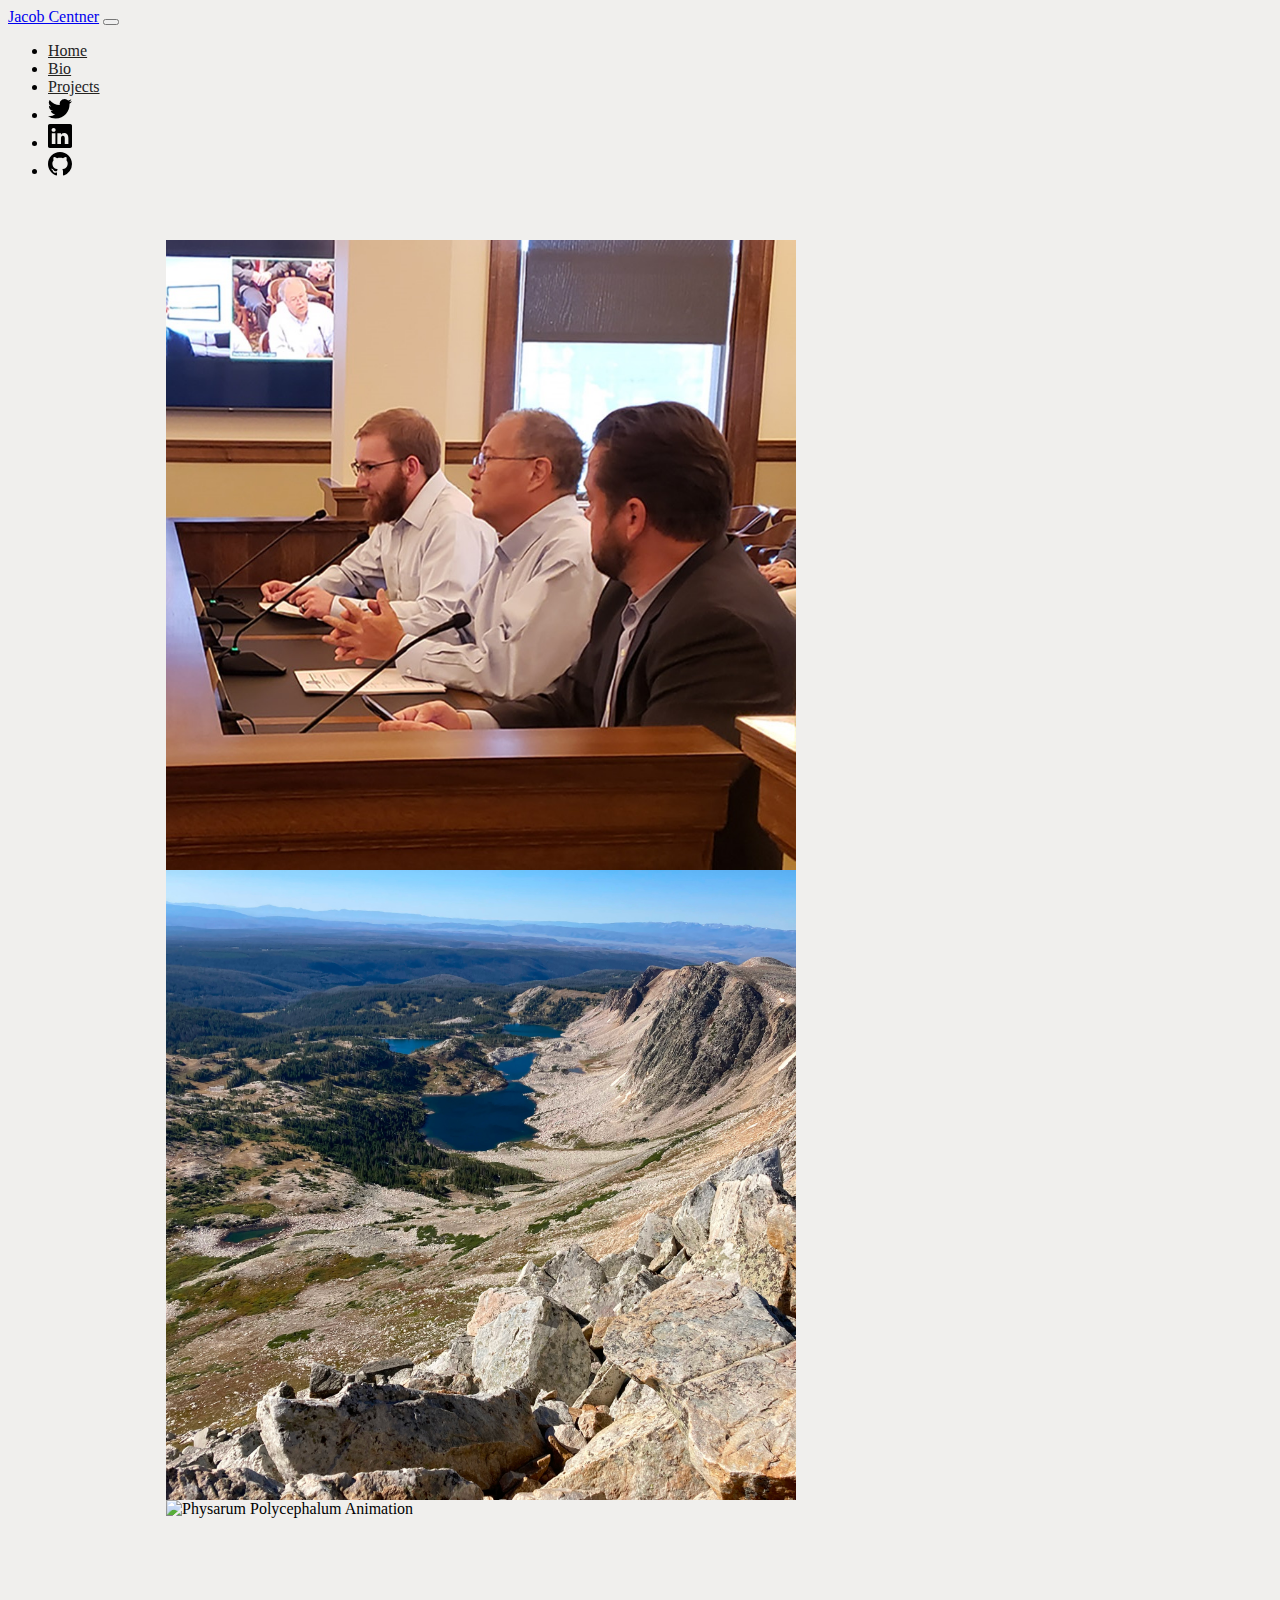
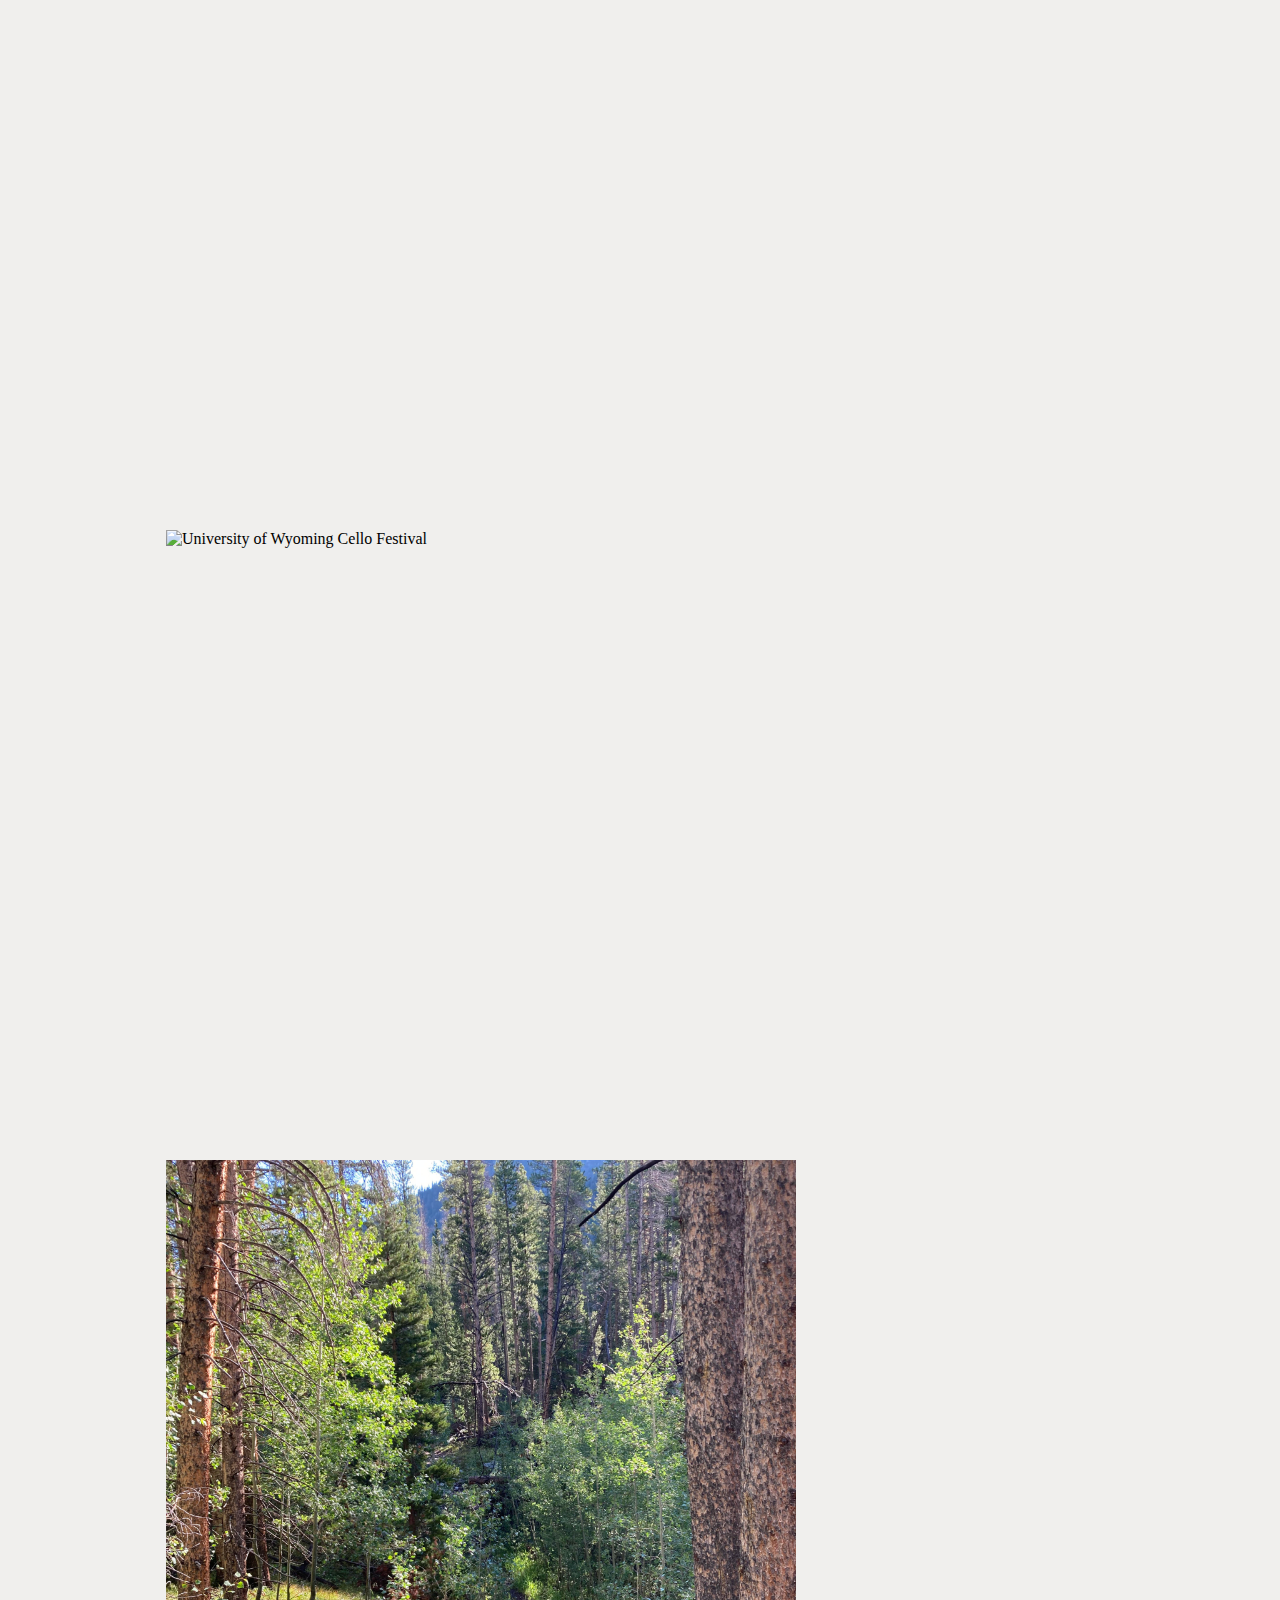
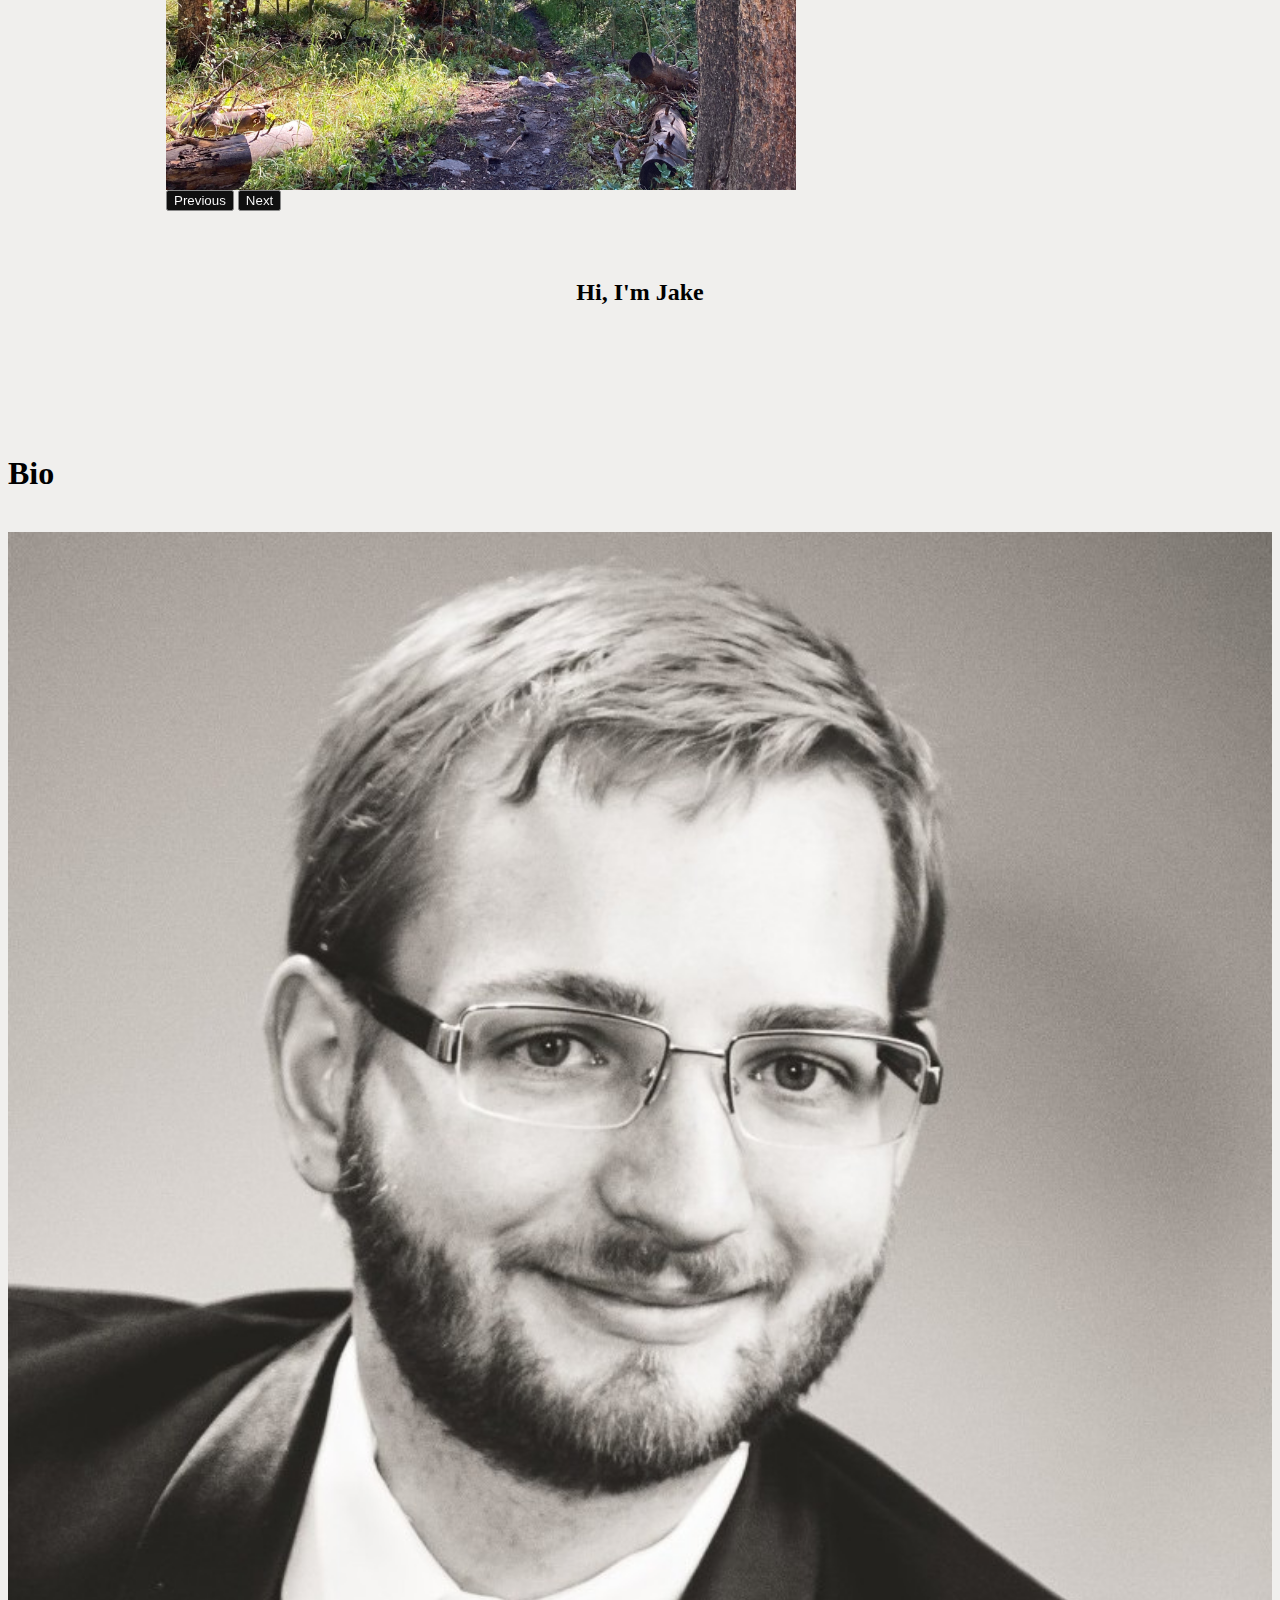
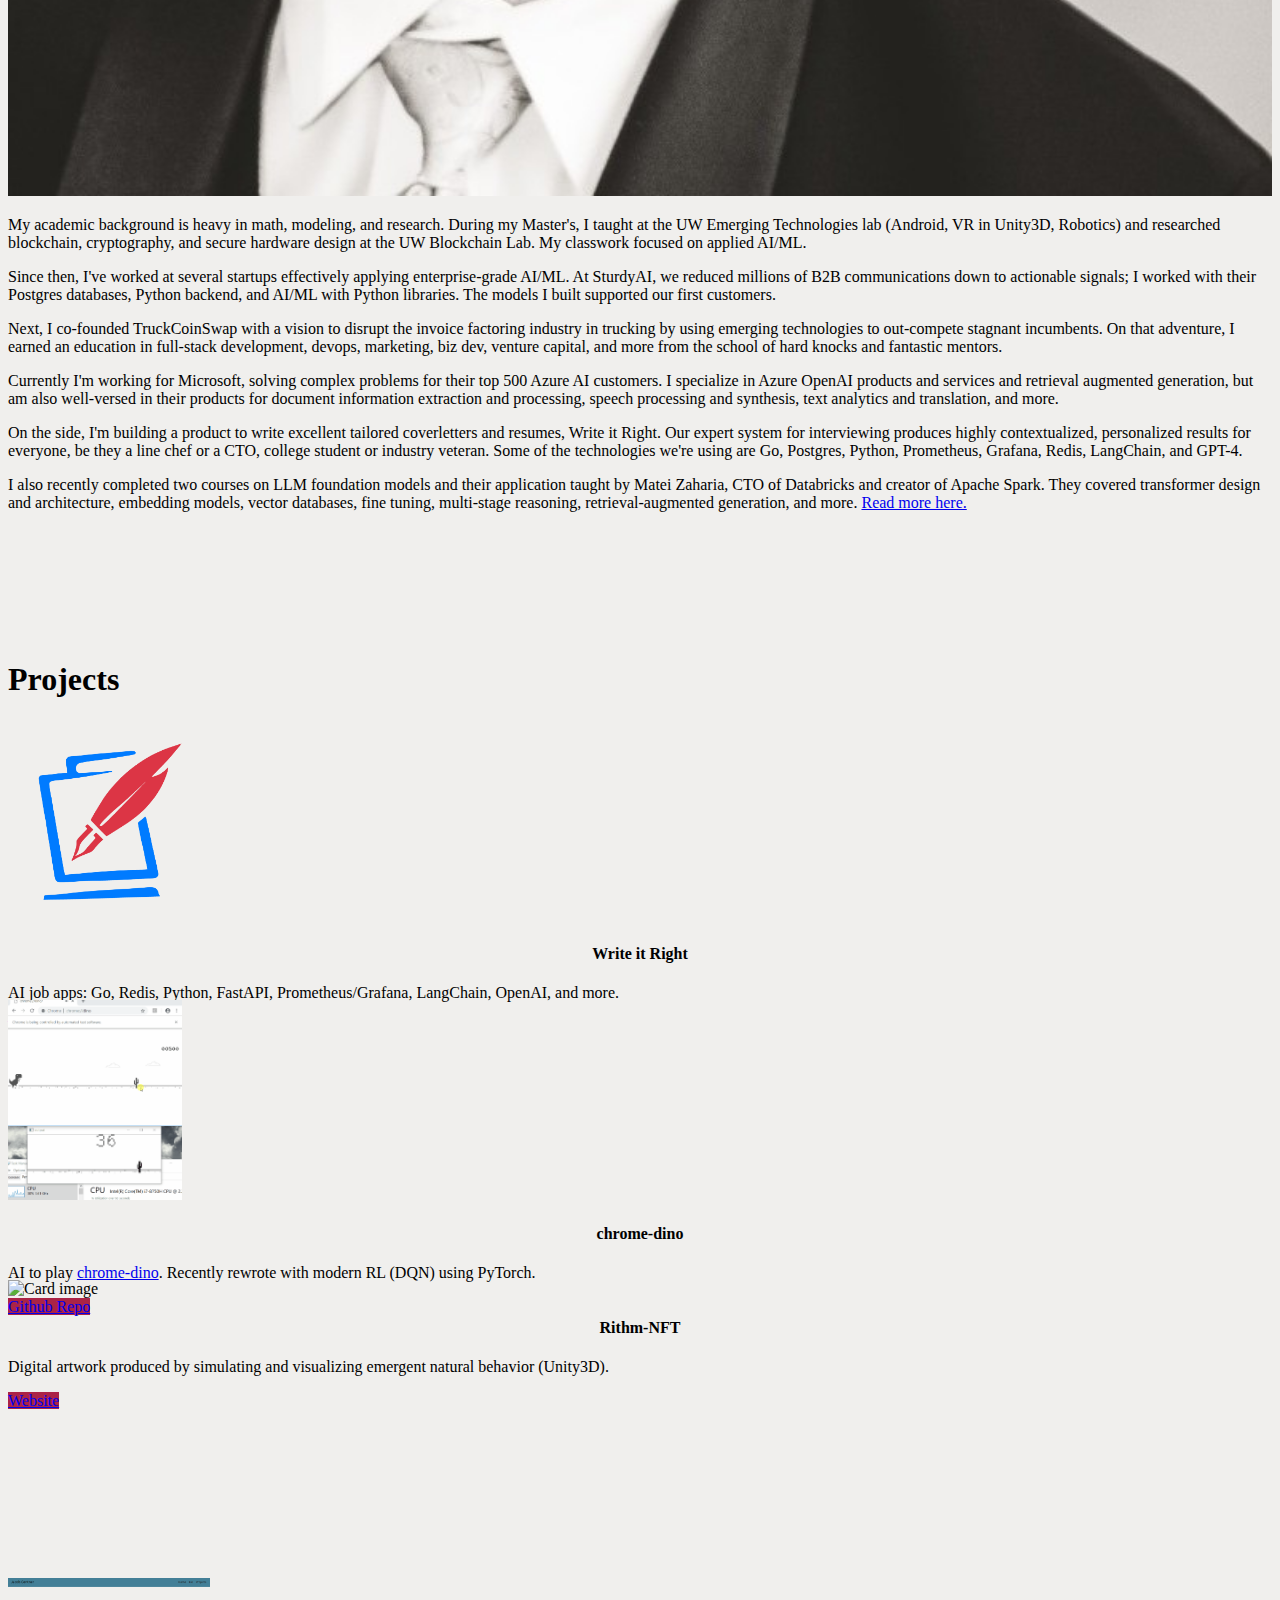
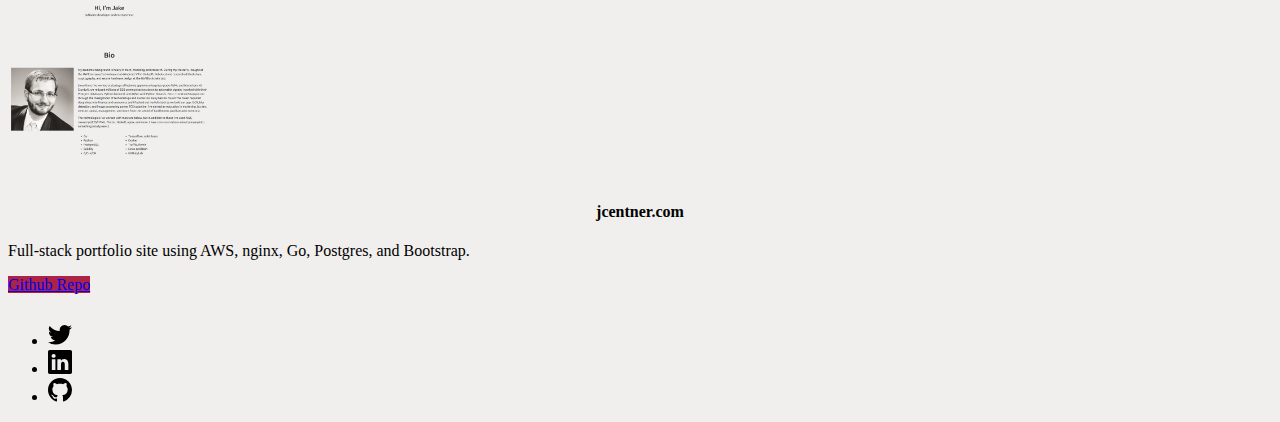
==== html/index.html @ 1741680d "sync" ====
<!DOCTYPE html>
<html lang="en">
	<head>
		<meta charset="utf-8">
		<meta name="viewport" content="width=device-width, initial-scale=1">	
		<meta name="description" content="Portfolio website for Jacob Centner">
		<meta name="author" content="Jacob Centner">
		
		<title>Jacob Centner</title>
		<link rel="icon" type=image/x-icon" href="images/favicon.jpg">

		<link rel="stylesheet" href="css/styles.css">

		<!-- Import Bootstrap CSS --!>
		<link rel="stylesheet" href="https://cdn.jsdelivr.net/npm/bootstrap@5.2.3/dist/css/bootstrap.min.css" integrity="sha384-rbsA2VBKQhggwzxH7pPCaAqO46MgnOM80zW1RWuH61DGLwZJEdK2Kadq2F9CUG65" crossorigin="anonymous">	

		

		<!-- statstracker -->
		<script src="js/statstracker.js"></script>
	</head>

	
	<!-- SVG icons embedded -->
	<body class="whole_body">
		<svg xmlns="http://www.w3.org/2000/svg" style="display: none;">
			<symbol id="github" viewBox="0 0 16 16">
			<path d="M8 0C3.58 0 0 3.58 0 8c0 3.54 2.29 6.53 5.47 7.59.4.07.55-.17.55-.38 0-.19-.01-.82-.01-1.49-2.01.37-2.53-.49-2.69-.94-.09-.23-.48-.94-.82-1.13-.28-.15-.68-.52-.01-.53.63-.01 1.08.58 1.23.82.72 1.21 1.87.87 2.33.66.07-.52.28-.87.51-1.07-1.78-.2-3.64-.89-3.64-3.95 0-.87.31-1.59.82-2.15-.08-.2-.36-1.02.08-2.12 0 0 .67-.21 2.2.82.64-.18 1.32-.27 2-.27.68 0 1.36.09 2 .27 1.53-1.04 2.2-.82 2.2-.82.44 1.1.16 1.92.08 2.12.51.56.82 1.27.82 2.15 0 3.07-1.87 3.75-3.65 3.95.29.25.54.73.54 1.48 0 1.07-.01 1.93-.01 2.2 0 .21.15.46.55.38A8.012 8.012 0 0 0 16 8c0-4.42-3.58-8-8-8z"/>
			</symbol>
			
			<symbol id="linkedin" viewBox="0 0 16 16">
			<path d="M0 1.146C0 .513.526 0 1.175 0h13.65C15.474 0 16 .513 16 1.146v13.708c0 .633-.526 1.146-1.175 1.146H1.175C.526 16 0 15.487 0 14.854V1.146zm4.943 12.248V6.169H2.542v7.225h2.401zm-1.2-8.212c.837 0 1.358-.554 1.358-1.248-.015-.709-.52-1.248-1.342-1.248-.822 0-1.359.54-1.359 1.248 0 .694.521 1.248 1.327 1.248h.016zm4.908 8.212V9.359c0-.216.016-.432.08-.586.173-.431.568-.878 1.232-.878.869 0 1.216.662 1.216 1.634v3.865h2.401V9.25c0-2.22-1.184-3.252-2.764-3.252-1.274 0-1.845.7-2.165 1.193v.025h-.016a5.54 5.54 0 0 1 .016-.025V6.169h-2.4c.03.678 0 7.225 0 7.225h2.4z"/>
			</symbol>

			<symbol id="twitter" viewBox="0 0 16 16">
			<path d="M5.026 15c6.038 0 9.341-5.003 9.341-9.334 0-.14 0-.282-.006-.422A6.685 6.685 0 0 0 16 3.542a6.658 6.658 0 0 1-1.889.518 3.301 3.301 0 0 0 1.447-1.817 6.533 6.533 0 0 1-2.087.793A3.286 3.286 0 0 0 7.875 6.03a9.325 9.325 0 0 1-6.767-3.429 3.289 3.289 0 0 0 1.018 4.382A3.323 3.323 0 0 1 .64 6.575v.045a3.288 3.288 0 0 0 2.632 3.218 3.203 3.203 0 0 1-.865.115 3.23 3.23 0 0 1-.614-.057 3.283 3.283 0 0 0 3.067 2.277A6.588 6.588 0 0 1 .78 13.58a6.32 6.32 0 0 1-.78-.045A9.344 9.344 0 0 0 5.026 15z"></path>
			</symbol>
		</svg>

		<!-- Navbar -->
		<nav class="navbar navbar-expand-lg fixed-top navbarScroll">
			<div class="container">
				<a class="navbar-brand nav-text" href="#">Jacob Centner</a>
  				<button class="navbar-toggler" type="button" data-bs-toggle="collapse" data-bs-target="#navbarSupportedContent" aria-controls="navbarSupportedContent" aria-expanded="false" aria-label="Toggle navigation">
    				<span class="navbar-toggler-icon"></span>
  				</button>
				<div class="collapse navbar-collapse" id="navbarSupportedContent">
                	<ul class="navbar-nav ms-auto">
                    	<li class="nav-item">
                        	<a class="nav-link nav-text" href="#">Home</a>
                    	</li>
                    	<li class="nav-item">
                        	<a class="nav-link nav-text" href="#bio">Bio</a>
                    	</li>
                    	<li class="nav-item">
                        	<a class="nav-link nav-text" href="#projects">Projects</a>
                    	</li>
						<li class="ms-3"><a class="text-muted" href="https://twitter.com/JacobCentner"><svg class="bi" width="24" height="24"><use xlink:href="#twitter"></use></svg></a></li>
						<li class="ms-3"><a class="text-muted" href="https://linkedin.com/in/jacob-centner/"><svg class="bi" width="24" height="24"><use xlink:href="#linkedin"></use></svg></a></li>
						<li class="ms-3"><a class="text-muted" href="https://github.com/jcentner/"><svg class="bi" width="24" height="24"><use xlink:href="#github"></use></svg></a></li>
                	</ul>
            	</div>
        	</div>
    	</nav>

		<!-- Home -->
		<section id="home">
			<div class="container-fluid">
				<div class="row">
					<div class="col-md-12">
						<div class="carousel_container">
							<div id="home_carousel" class="carousel slide carousel-fade carousel_fit" data-bs-ride="carousel">
								<div class="carousel-inner">
	 	        					<div class="carousel-item active">
	    	            	    	   	<img src="./images/car-1.jpg" class="d-block w-100 carousel_image" alt="Wyoming Committee on Blockchain and Digital Assets">
	    	               		    </div>
		    	        	        <div class="carousel-item">
										<img src="./images/car-7.jpg" class="d-block w-100 carousel_image" alt="Medicine Bow Peak">
        			                </div>
		    	        	        <div class="carousel-item">
   							            <img src="./images/car-2.gif" class="d-block w-100 carousel_image" alt="Physarum Polycephalum Animation">
        			                </div>
		    	        	        <div class="carousel-item">
   							            <img src="./images/car-4.png" class="d-block w-100 carousel_image" alt="University of Wyoming Cello Festival">
        			                </div>
		    	        	        <div class="carousel-item">
										<img src="./images/car-5-sm.jpg" class="d-block w-100 carousel_image" alt="Snowy Range, WY">
        			                </div>
    	   			       	    </div>
	            		       	<button class="carousel-control-prev" type="button" data-bs-target="#home_carousel" data-bs-slide="prev">
                        			<span class="carousel-control-prev-icon" aria-hidden="true"></span>
	               	    		    <span class="visually-hidden">Previous</span>
    	            	    	</button>
								<button class="carousel-control-next" type="button" data-bs-target="#home_carousel" data-bs-slide="next">
	   	        		            <span class="carousel-control-next-icon" aria-hidden="true"></span>
    	   	    	    			<span class="visually-hidden">Next</span>
        		   	       		</button>
    	    	       		</div>
						</div>
					</div>
					<br>
					<div class="col-lg-12 col-md-12 col-sm-12 col-xs-12 home_text text-dark">
						<h2 class="home_title">Hi, I'm Jake</h2>
						<p class="home_desc"> </p>
					</div>
				</div>
			</div>
		</section>


		<!-- Bio section-->
    	<section id="bio">
        	<div class="container mt-4 pt-4 text-dark">
            	<h1 class="text-center">Bio</h1>
            	<div class="row mt-4">
                	<div class="col-lg-4">
						<br>
                    	<img src="images/jc.jpg" class="bio_image" alt="Jake Centner Portrait">
                	</div>

                	<div class="col-lg-8">
                    	<p>My academic background is heavy in math, modeling, and research. During my Master's, I taught at the UW Emerging Technologies lab (Android, VR in Unity3D, Robotics) and researched blockchain, cryptography, and secure hardware design at the UW Blockchain Lab. My classwork focused on applied AI/ML. 
						</p>
						<p>Since then, I've worked at several startups effectively applying enterprise-grade AI/ML. At SturdyAI, we reduced millions of B2B communications down to actionable signals; I worked with their Postgres databases, Python backend, and AI/ML with Python libraries. The models I built supported our first customers.
						</p>
						<p>Next, I co-founded TruckCoinSwap with a vision to disrupt the invoice factoring industry in trucking by using emerging technologies to out-compete stagnant incumbents. On that adventure, I earned an education in full-stack development, devops, marketing, biz dev, venture capital, and more from the school of hard knocks and fantastic mentors.
                    	</p>
						<p>Currently I'm working for Microsoft, solving complex problems for their top 500 Azure AI customers. I specialize in Azure OpenAI products and services and retrieval augmented generation, but am also well-versed in their products for document information extraction and processing, speech processing and synthesis, text analytics and translation, and more.
						</p>
						<p>On the side, I'm building a product to write excellent tailored coverletters and resumes, Write it Right. Our expert system for interviewing produces highly contextualized, personalized results for everyone, be they a line chef or a CTO, college student or industry veteran. Some of the technologies we're using are Go, Postgres, Python, Prometheus, Grafana, Redis, LangChain, and GPT-4. 
						</p>
						<p>I also recently completed two courses on LLM foundation models and their application taught by Matei Zaharia, CTO of Databricks and creator of Apache Spark. They covered transformer design and architecture, embedding models, vector databases, fine tuning, multi-stage reasoning, retrieval-augmented generation, and more. <a href=https://www.databricks.com/blog/enroll-our-new-expert-led-large-language-models-llms-courses-edx>Read more here.</a>
						</p>
                	</div>
            	</div>
			</div>
    	</section>


		<!-- Projects -->
	    <section id="projects">
        	<div class="container mt-3 text-dark">
            	<h1 class="text-center">Projects</h1>
            	<div class="row">

                	<div class="col-lg-4 col-md-6 mt-4">
                    	<div class="card">
                        	<img class="card-img-top" src="images/logo1-final.png" alt="Card image">
							<div class="card-body"> 
                            	<h4 class="card-title">Write it Right</h4>
								<p class="card-text">AI job apps: Go, Redis, Python, FastAPI, Prometheus/Grafana, LangChain, OpenAI, and more.</p>
								<div class="text-center">
                                	<a href="https://write-it-right.ai" class="btn card-btn btn-primary" role="button">Website</a>
                            	</div>
                        	</div>
                    	</div>
					</div>
        	        <div class="col-lg-4 col-md-6 mt-4">
            	        <div class="card">
                	        <img class="card-img-top" src="./images/chromedino.gif" alt="Card image">
                    	    <div class="card-body">
                        	    <h4 class="card-title">chrome-dino</h4>
								<p class="card-text">AI to play <a href="chrome://dino">chrome-dino</a>. Recently rewrote with modern RL (DQN) using PyTorch. &nbsp; &nbsp; &nbsp; &nbsp; &nbsp; &nbsp; &nbsp; &nbsp; </p>
                            	<div class="text-center">
                                	<a href="https://github.com/jcentner/chrome-dino/" class="btn card-btn btn-primary" role="button">Github Repo</a>
                            	</div>
                	        </div>
            	        </div>
        	        </div>

        	        <div class="col-lg-4 col-md-6 mt-4">
            	        <div class="card">
                	        <img class="card-img-top" src="images/rithm.gif" alt="Card image">
                    	    <div class="card-body">
                        	    <h4 class="card-title">Rithm-NFT</h4>
								<p class="card-text">Digital artwork produced by simulating and visualizing emergent natural behavior (Unity3D).</p>
                            	<div class="text-center">
                                	<a href="https://rithm-nft.com" class="btn card-btn btn-primary" role="button">Website</a>
                            	</div>
                        	</div>
                    	</div>
                	</div>

				</div>
            	<br>
            	<div class="row">
                	<div class="col-lg-4 col-md-6 mt-4">
                    	<div class="card">
                        	<img class="card-img-top" src="images/jcentnercom.jpg" alt="Card image">
                        	<div class="card-body">
                            	<h4 class="card-title">jcentner.com</h4>
								<p class="card-text">Full-stack portfolio site using AWS, nginx, Go, Postgres, and Bootstrap. &nbsp; &nbsp; &nbsp; &nbsp; &nbsp; &nbsp; &nbsp; &nbsp; &nbsp; &nbsp; &nbsp; &nbsp; &nbsp; &nbsp; &nbsp; &nbsp; &nbsp; </p>
                            	<div class="text-center">
                                	<a href="https://github.com/jcentner/jcentner.com/" class="btn card-btn btn-primary" role="button">Github Repo</a>
                            	</div>
                        	</div>
                    	</div>
                	</div>

				</div>
	    	</div>
		</section>

		<!-- Footer --> 
		<div class="container">
			<footer class="d-flex flex-wrap justify-content-between align-items-center py-3 mt-auto border-top">
				<div class="col-md-4 d-flex align-items-center">
				</div>

				<ul class="nav col-md-4 justify-content-end list-unstyled d-flex">
					<li class="ms-3"><a class="text-muted" href="https://twitter.com/JacobCentner"><svg class="bi" width="24" height="24"><use xlink:href="#twitter"></use></svg></a></li>
					<li class="ms-3"><a class="text-muted" href="https://linkedin.com/in/jacob-centner/"><svg class="bi" width="24" height="24"><use xlink:href="#linkedin"></use></svg></a></li>
					<li class="ms-3"><a class="text-muted" href="https://github.com/jcentner/"><svg class="bi" width="24" height="24"><use xlink:href="#github"></use></svg></a></li>
				</ul>
			</footer>
		</div>

		<!-- Import Bootstrap JS -->
		<script src="https://cdn.jsdelivr.net/npm/bootstrap@5.2.3/dist/js/bootstrap.min.js" integrity="sha384-cuYeSxntonz0PPNlHhBs68uyIAVpIIOZZ5JqeqvYYIcEL727kskC66kF92t6Xl2V" crossorigin="anonymous"></script>

		<script src="./js/site.js"></script>
	</body> 
</html>
---- html/css/styles.css ----
/* CSS HEX */
:root {
	--eerie-black: #24231fff;
	--silver: #c8c3bdff;
	--isabelline: #f0efedff;
	--amaranth-purple: #ab2346ff;
	--cerulean: #437f97ff;
}

.whole_body {
	background-color: var(--isabelline);
}

/* Nav */
.navbarScroll.navbarDarken {
	background-color: var(--cerulean);
}
nav .navbar-nav li a{
  color: var(--eerie-black) !important;
}

/* Home carousel, text */
.carousel_container {
    max-width: 75%;
    margin: 0 auto;
	margin-top: 30px;
    margin-bottom: 30px;
    padding-top: 30px;
}
.carousel_image {
	max-height: 100%;
	width: auto;
	object-fit: contain;
}
.home_text {
	text-align: center;
	top: 50%;
	left: 50%;
}
.carousel-control-next, .carousel-control-prev {
	filter: invert(100%);
}

/* Bio */
.bio_image {
	width: 100%;
}

/* Projects */
.card {
    height: 280px;
}
.card:hover {
    border: 1px solid var(--amaranth-purple);
}
.card-btn {
    cursor: pointer;
}
.btn-primary {
	background-color: var(--amaranth-purple) !important;
}
.projects {
    font-size: 36px;
    text-align: center;
    width: 100%;
}
.card-title {
    text-align: center;
}
.card-img-top {
	max-height: 200px;
	width: auto;
	object-fit: cover;
}

/* Socials */
.fa-github:hover,.fa-twitter:hover,.fa-linkedin:hover{
    cursor: pointer;
}

/* all media tags */
/* wider */
@media (min-aspect-ratio: 1/1) {
	.carousel_fit .carousel-item{
		height: 70vh;
	}
	
	/* Section Spacing */
	#bio, #projects {
    	margin-top: 4rem;
    	padding-top: 4rem;
	}

	#projects {
		margin-bottom: 2rem;
		padding-bottom: 2rem;
	}
}

/* taller */
@media (max-aspect-ratio: 1/1) {
	#bio, #projects {
		margin-top: 1rem;
		padding-top: 1rem;
	}

	#projects {
		margin-bottom: 1rem;
		padding-bottom: 1rem;
	}

	.bio_image {
		display: block;
		margin-left: auto;
		margin-right: auto;
		width: 70%;
}
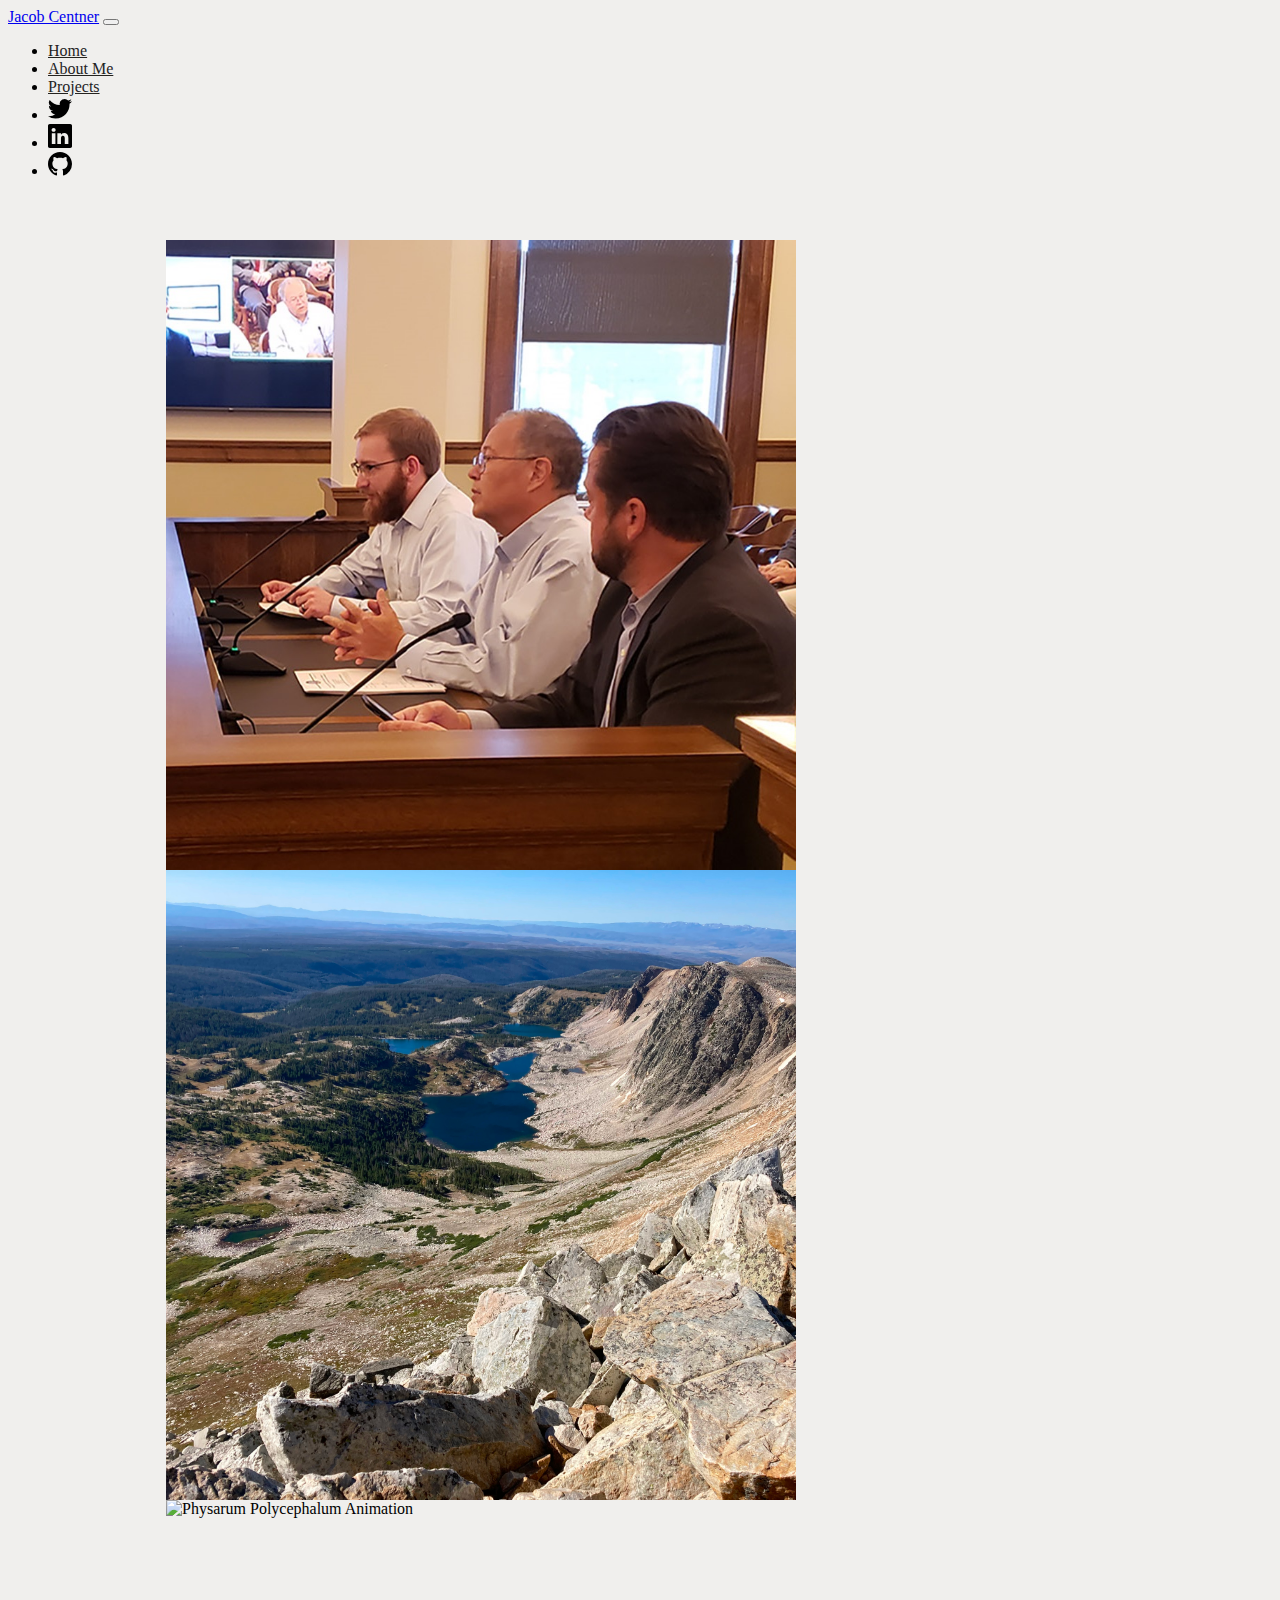
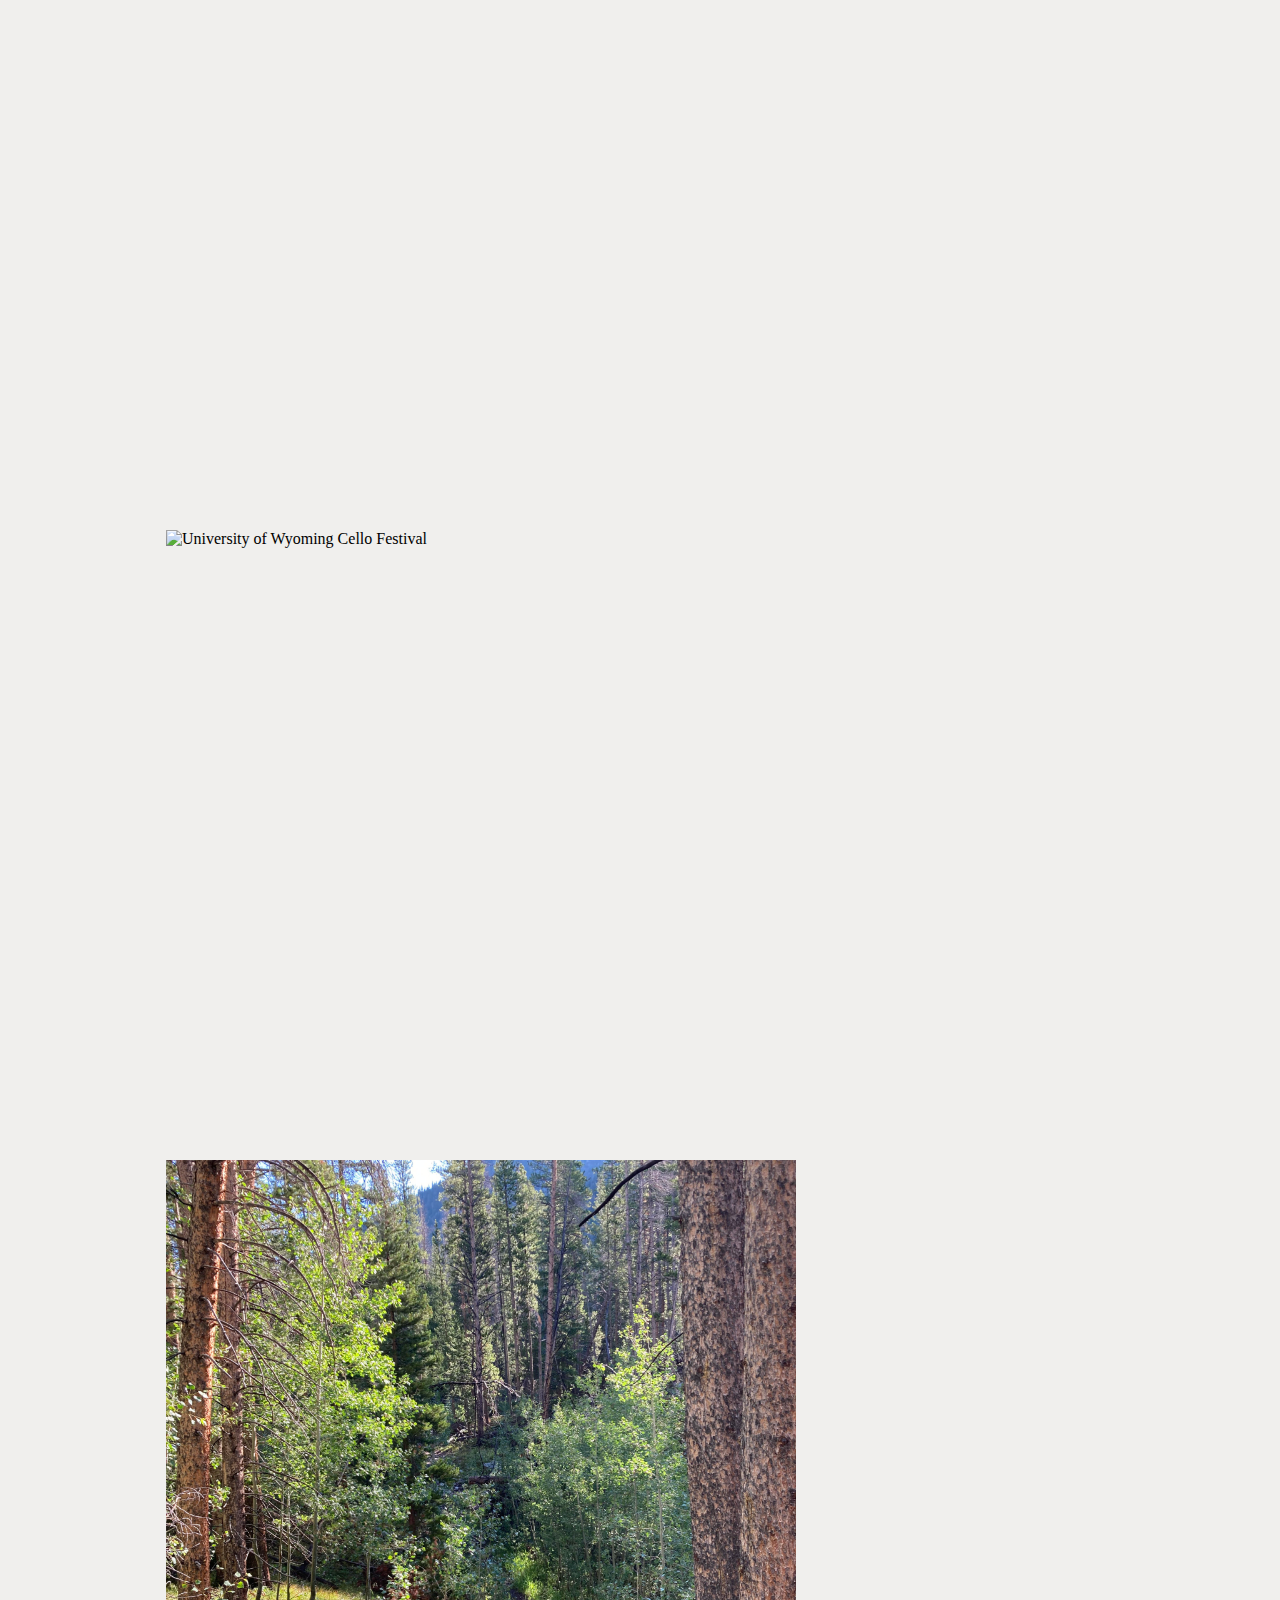
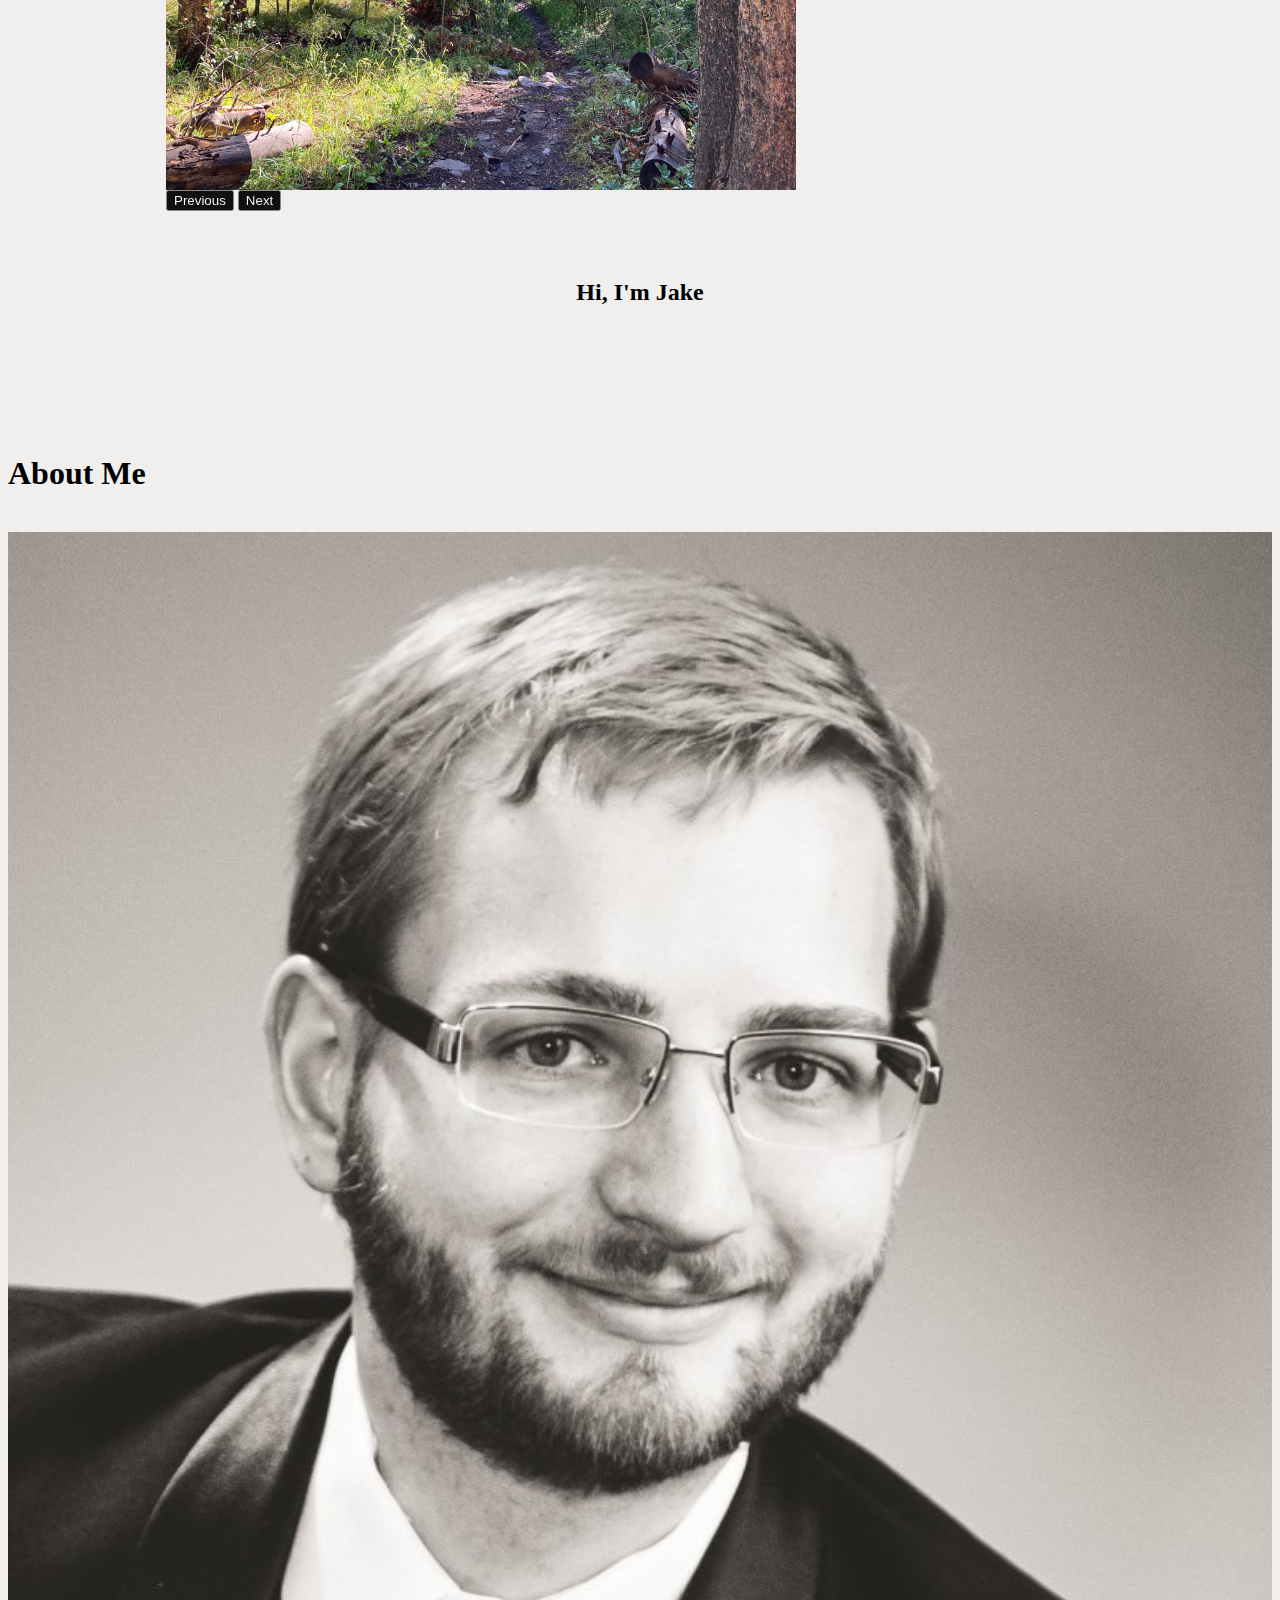
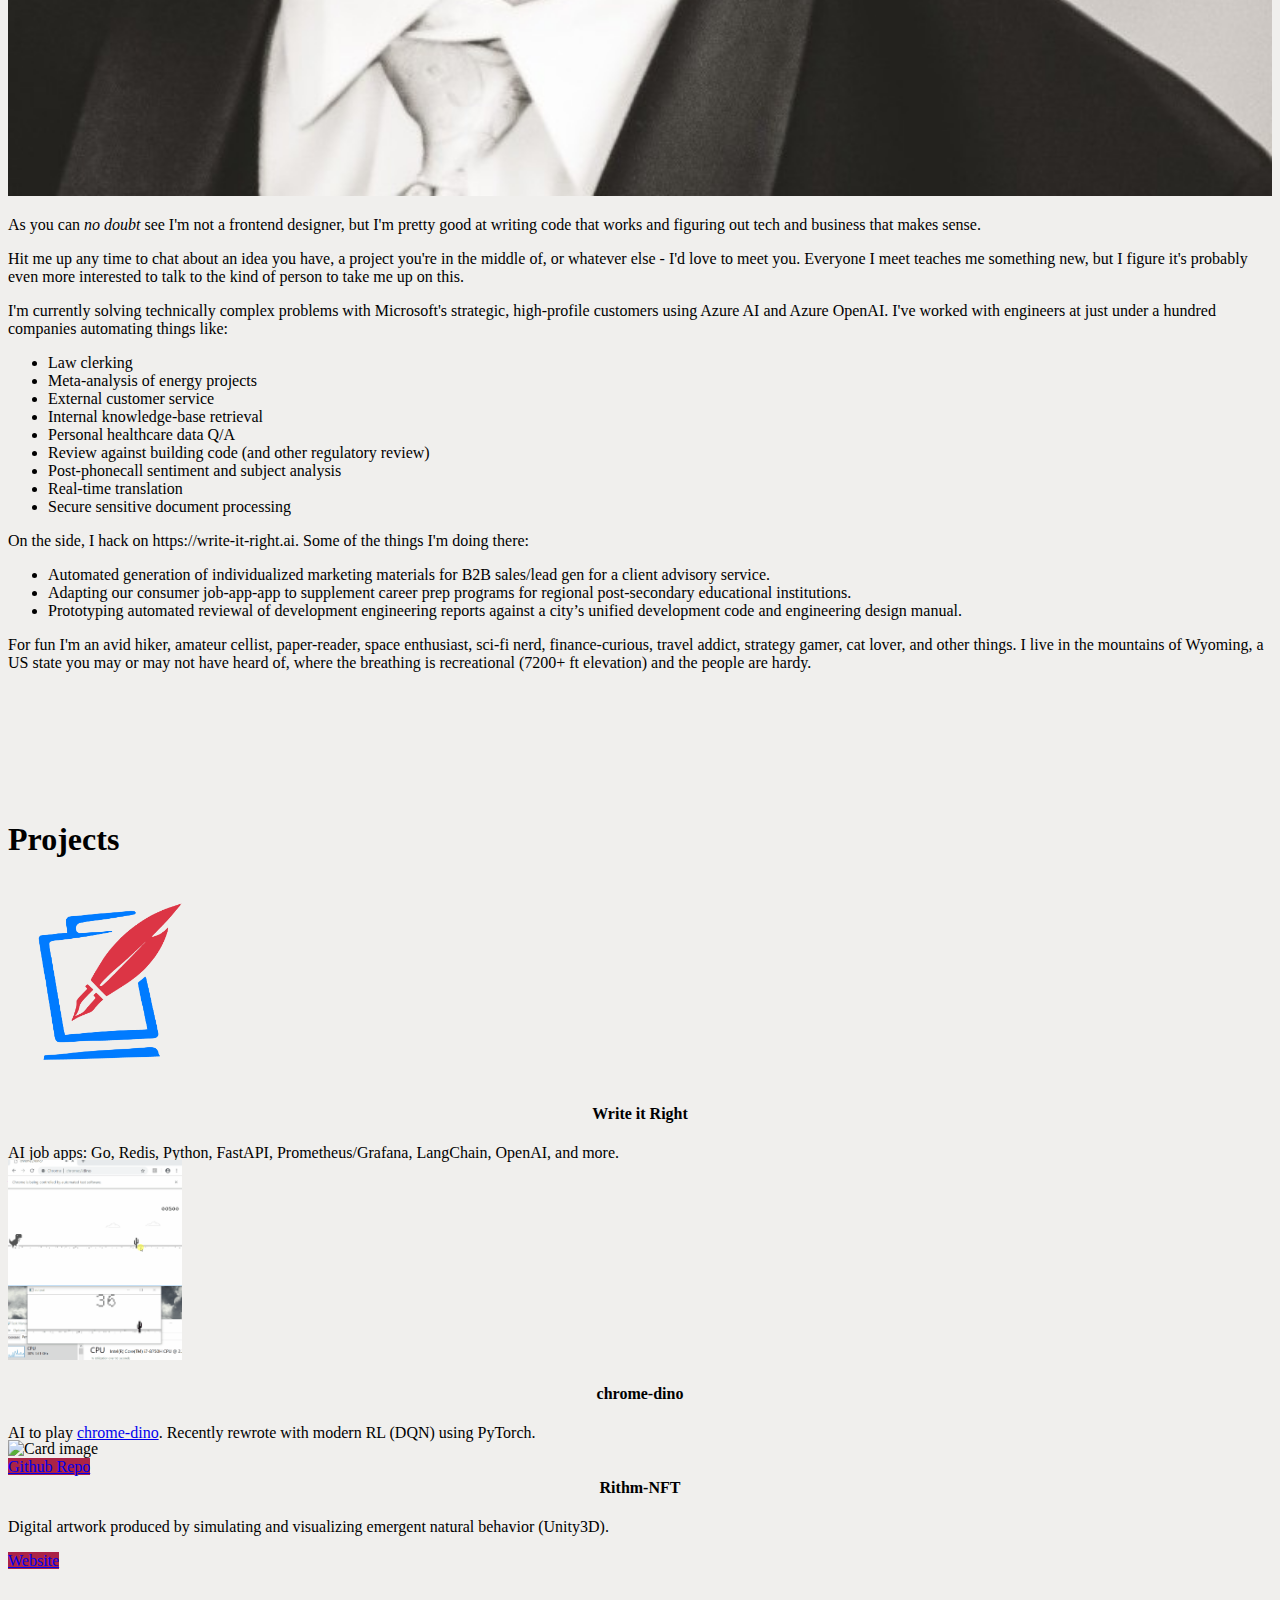
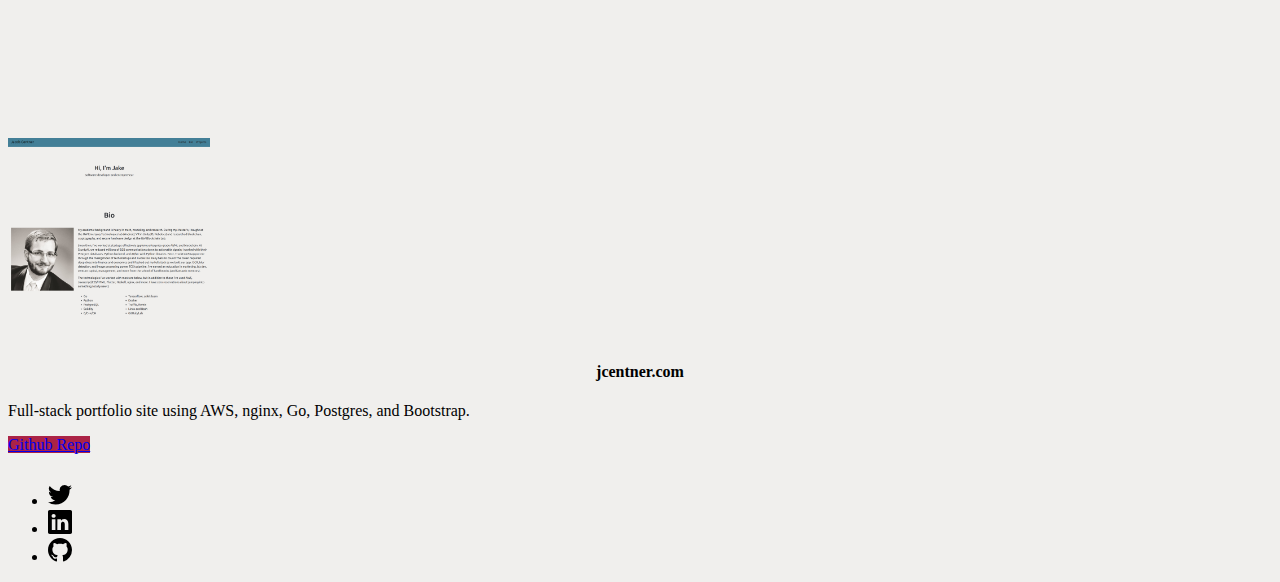
==== commit f3e9478e: "update and rewrite to be less boring" ====
--- a/html/index.html
+++ b/html/index.html
@@ -50,7 +50,7 @@
                         	<a class="nav-link nav-text" href="#">Home</a>
                     	</li>
                     	<li class="nav-item">
-                        	<a class="nav-link nav-text" href="#bio">Bio</a>
+                        	<a class="nav-link nav-text" href="#bio">About Me</a>
                     	</li>
                     	<li class="nav-item">
                         	<a class="nav-link nav-text" href="#projects">Projects</a>
@@ -111,7 +111,7 @@
 		<!-- Bio section-->
     	<section id="bio">
         	<div class="container mt-4 pt-4 text-dark">
-            	<h1 class="text-center">Bio</h1>
+            	<h1 class="text-center">About Me</h1>
             	<div class="row mt-4">
                 	<div class="col-lg-4">
 						<br>
@@ -119,18 +119,33 @@
                 	</div>
 
                 	<div class="col-lg-8">
-                    	<p>My academic background is heavy in math, modeling, and research. During my Master's, I taught at the UW Emerging Technologies lab (Android, VR in Unity3D, Robotics) and researched blockchain, cryptography, and secure hardware design at the UW Blockchain Lab. My classwork focused on applied AI/ML. 
-						</p>
-						<p>Since then, I've worked at several startups effectively applying enterprise-grade AI/ML. At SturdyAI, we reduced millions of B2B communications down to actionable signals; I worked with their Postgres databases, Python backend, and AI/ML with Python libraries. The models I built supported our first customers.
-						</p>
-						<p>Next, I co-founded TruckCoinSwap with a vision to disrupt the invoice factoring industry in trucking by using emerging technologies to out-compete stagnant incumbents. On that adventure, I earned an education in full-stack development, devops, marketing, biz dev, venture capital, and more from the school of hard knocks and fantastic mentors.
-                    	</p>
-						<p>Currently I'm working for Microsoft, solving complex problems for their top 500 Azure AI customers. I specialize in Azure OpenAI products and services and retrieval augmented generation, but am also well-versed in their products for document information extraction and processing, speech processing and synthesis, text analytics and translation, and more.
-						</p>
-						<p>On the side, I'm building a product to write excellent tailored coverletters and resumes, Write it Right. Our expert system for interviewing produces highly contextualized, personalized results for everyone, be they a line chef or a CTO, college student or industry veteran. Some of the technologies we're using are Go, Postgres, Python, Prometheus, Grafana, Redis, LangChain, and GPT-4. 
-						</p>
-						<p>I also recently completed two courses on LLM foundation models and their application taught by Matei Zaharia, CTO of Databricks and creator of Apache Spark. They covered transformer design and architecture, embedding models, vector databases, fine tuning, multi-stage reasoning, retrieval-augmented generation, and more. <a href=https://www.databricks.com/blog/enroll-our-new-expert-led-large-language-models-llms-courses-edx>Read more here.</a>
-						</p>
+						<p>As you can <i>no doubt</i> see I'm not a frontend designer, but I'm pretty good at writing code that works and figuring out tech and business that makes sense. 
+						</p>
+						<p>Hit me up any time to chat about an idea you have, a project you're in the middle of, or whatever else - I'd love to meet you. Everyone I meet teaches me something new, but I figure it's probably even more interested to talk to the kind of person to take me up on this. 
+						</p>
+						<p>I'm currently solving technically complex problems with Microsoft's strategic, high-profile customers using Azure AI and Azure OpenAI. I've worked with engineers at just under a hundred companies automating things like:
+						</p>
+                        <ul>
+                            <li>Law clerking</li>
+							<li>Meta-analysis of energy projects</li>
+							<li>External customer service</li>
+							<li>Internal knowledge-base retrieval</li>
+							<li>Personal healthcare data Q/A</li>
+							<li>Review against building code (and other regulatory review)</li>
+							<li>Post-phonecall sentiment and subject analysis</li>
+							<li>Real-time translation</li>
+							<li>Secure sensitive document processing</li>
+						</ul>
+						<p>On the side, I hack on https://write-it-right.ai. Some of the things I'm doing there:
+						</p>
+						<ul>
+                            <li>Automated generation of individualized marketing materials for B2B sales/lead gen for a client advisory service.</li>
+							<li>Adapting our consumer job-app-app to supplement career prep programs for regional post-secondary educational institutions.</li>
+							<li>Prototyping automated reviewal of development engineering reports against a city’s unified development code and engineering design manual.</li>
+						</ul>
+						<p>For fun I'm an avid hiker, amateur cellist, paper-reader, space enthusiast, sci-fi nerd, finance-curious, travel addict, strategy gamer, cat lover, and other things. I live in the mountains of Wyoming, a US state you may or may not have heard of, where the breathing is recreational (7200+ ft elevation) and the people are hardy.
+						</p>
+
                 	</div>
             	</div>
 			</div>
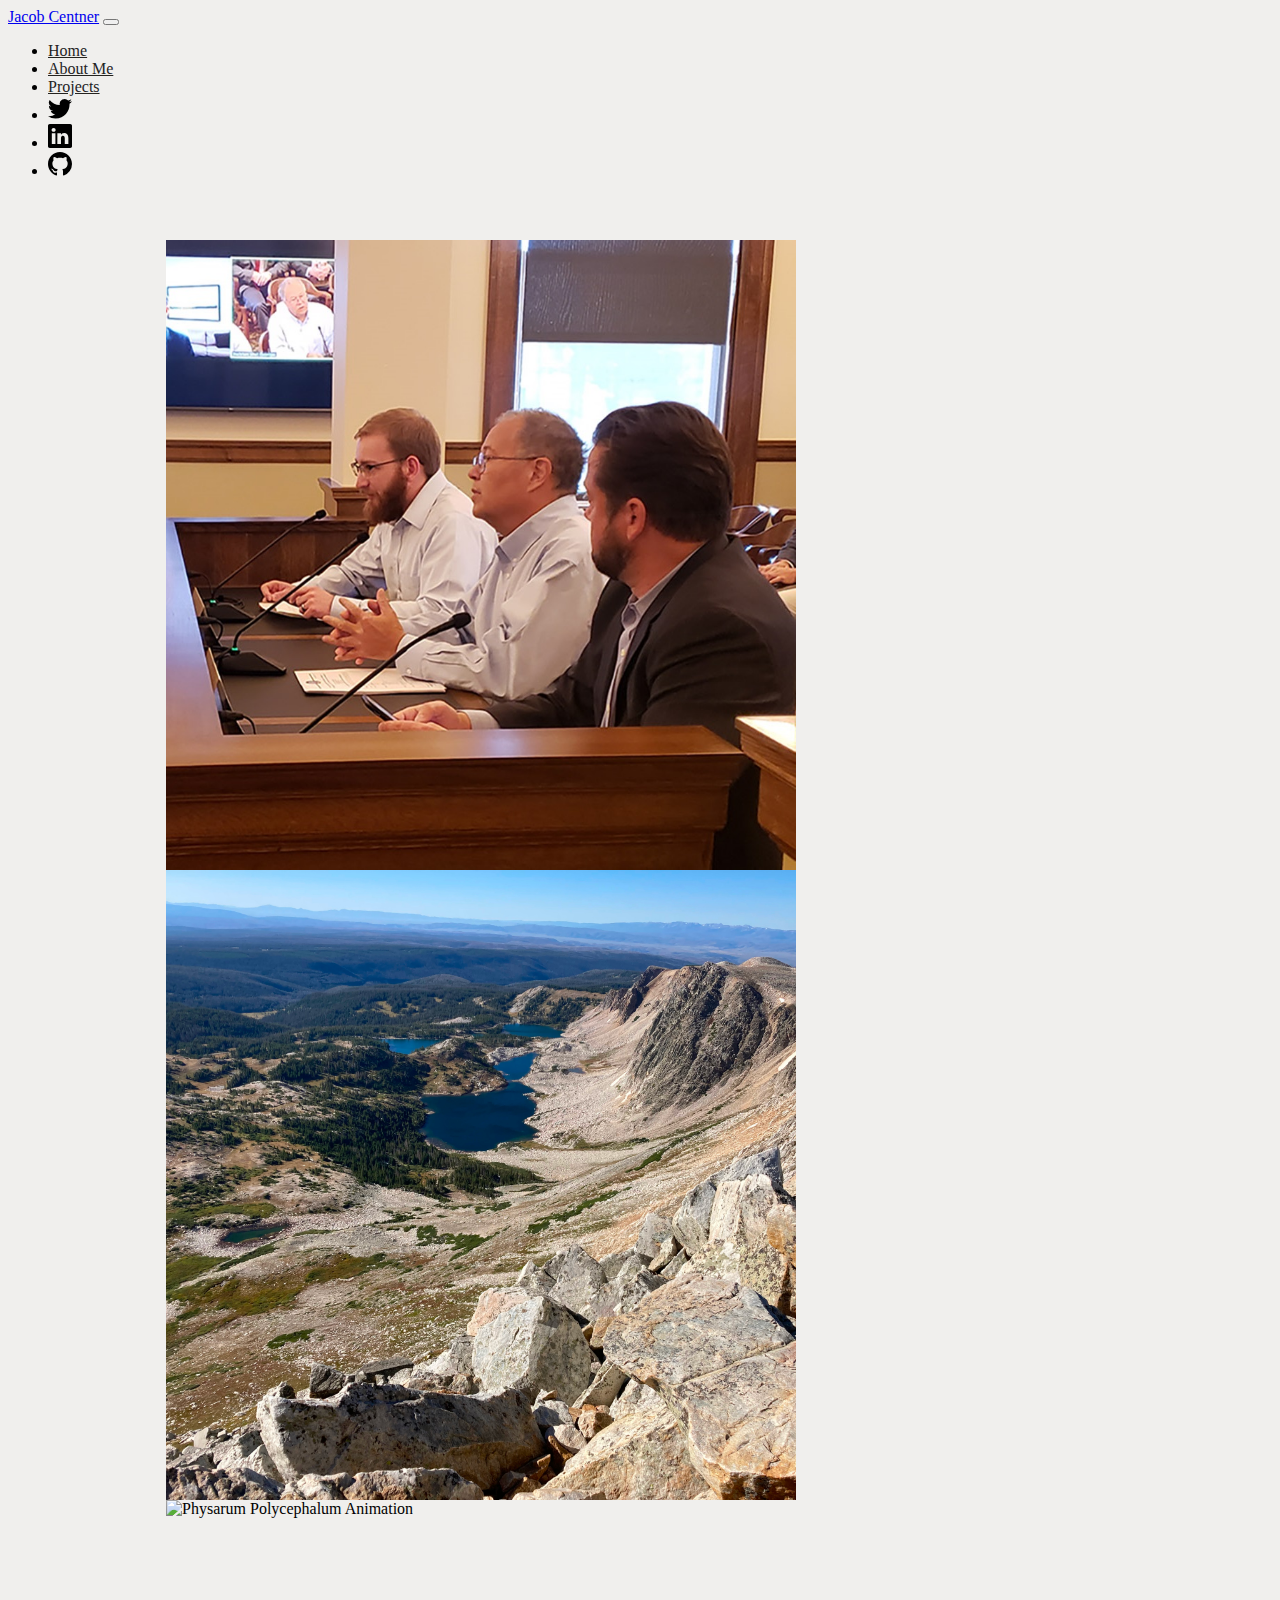
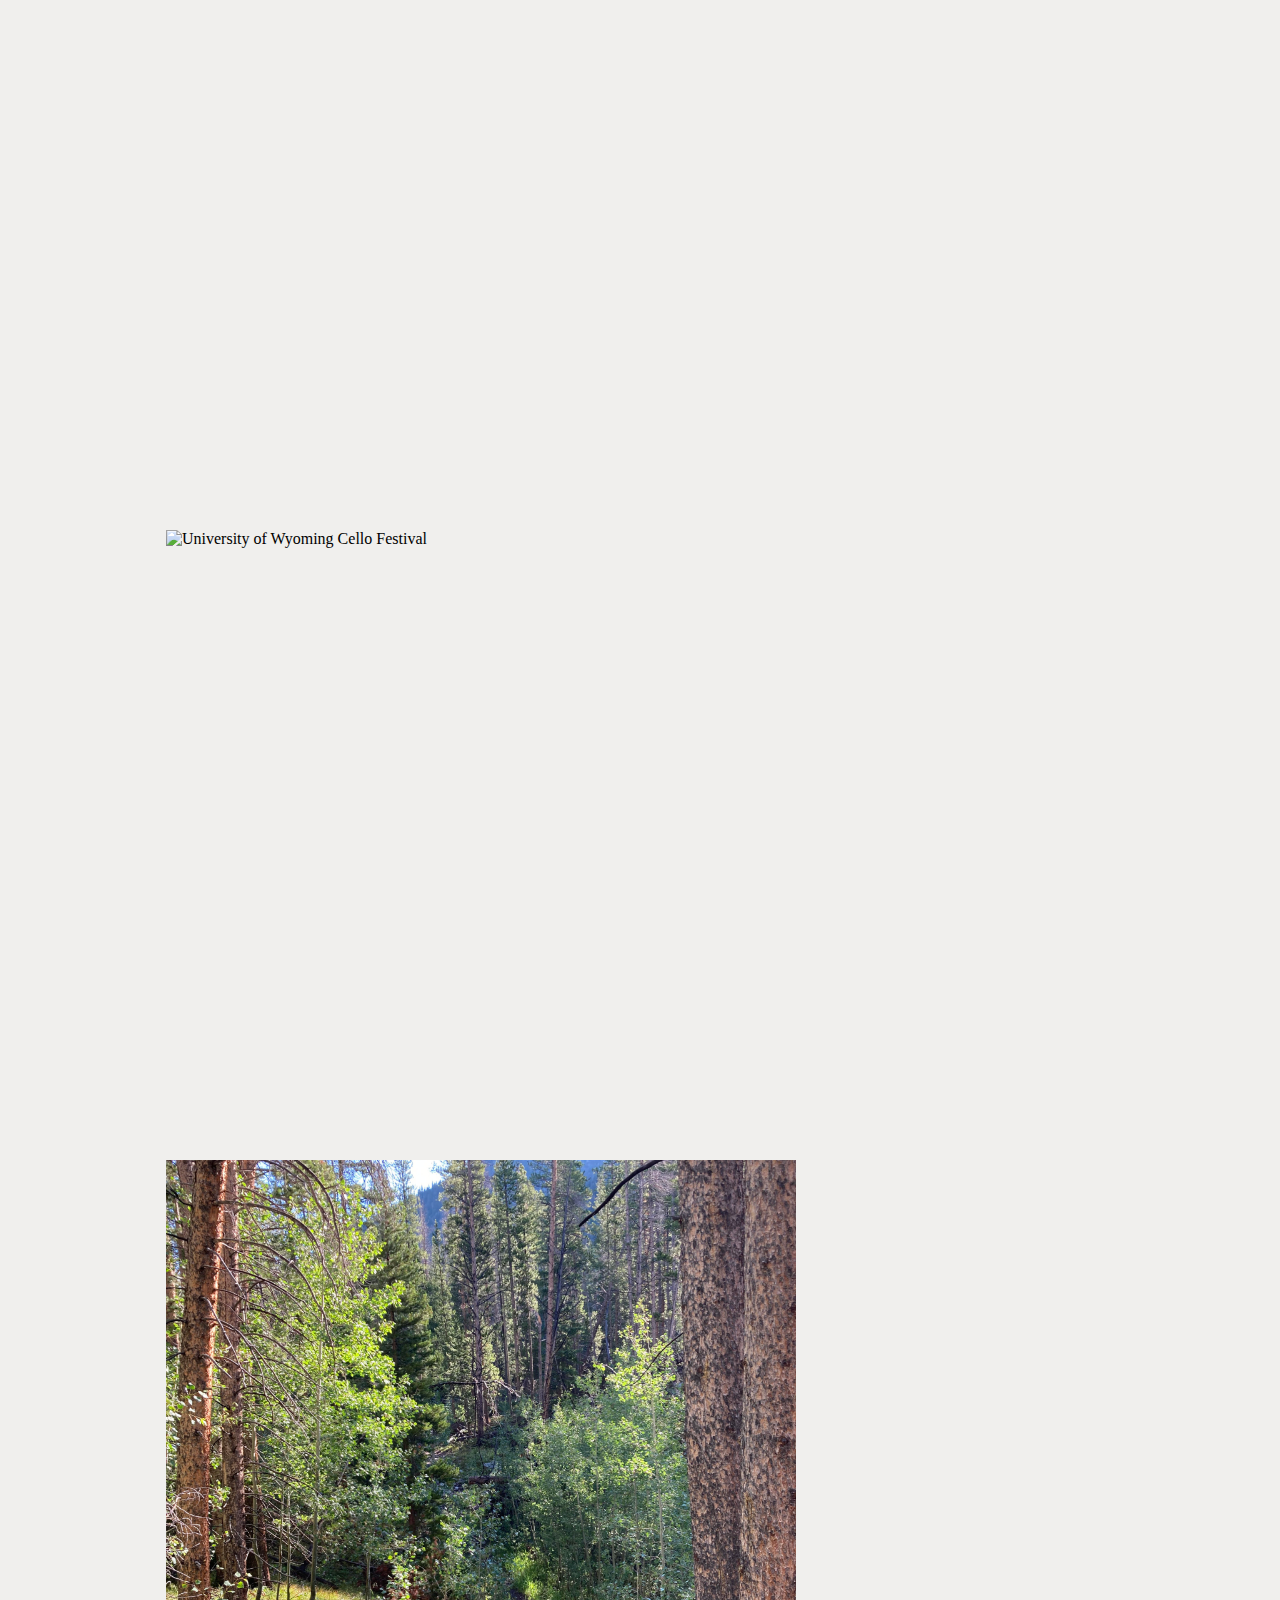
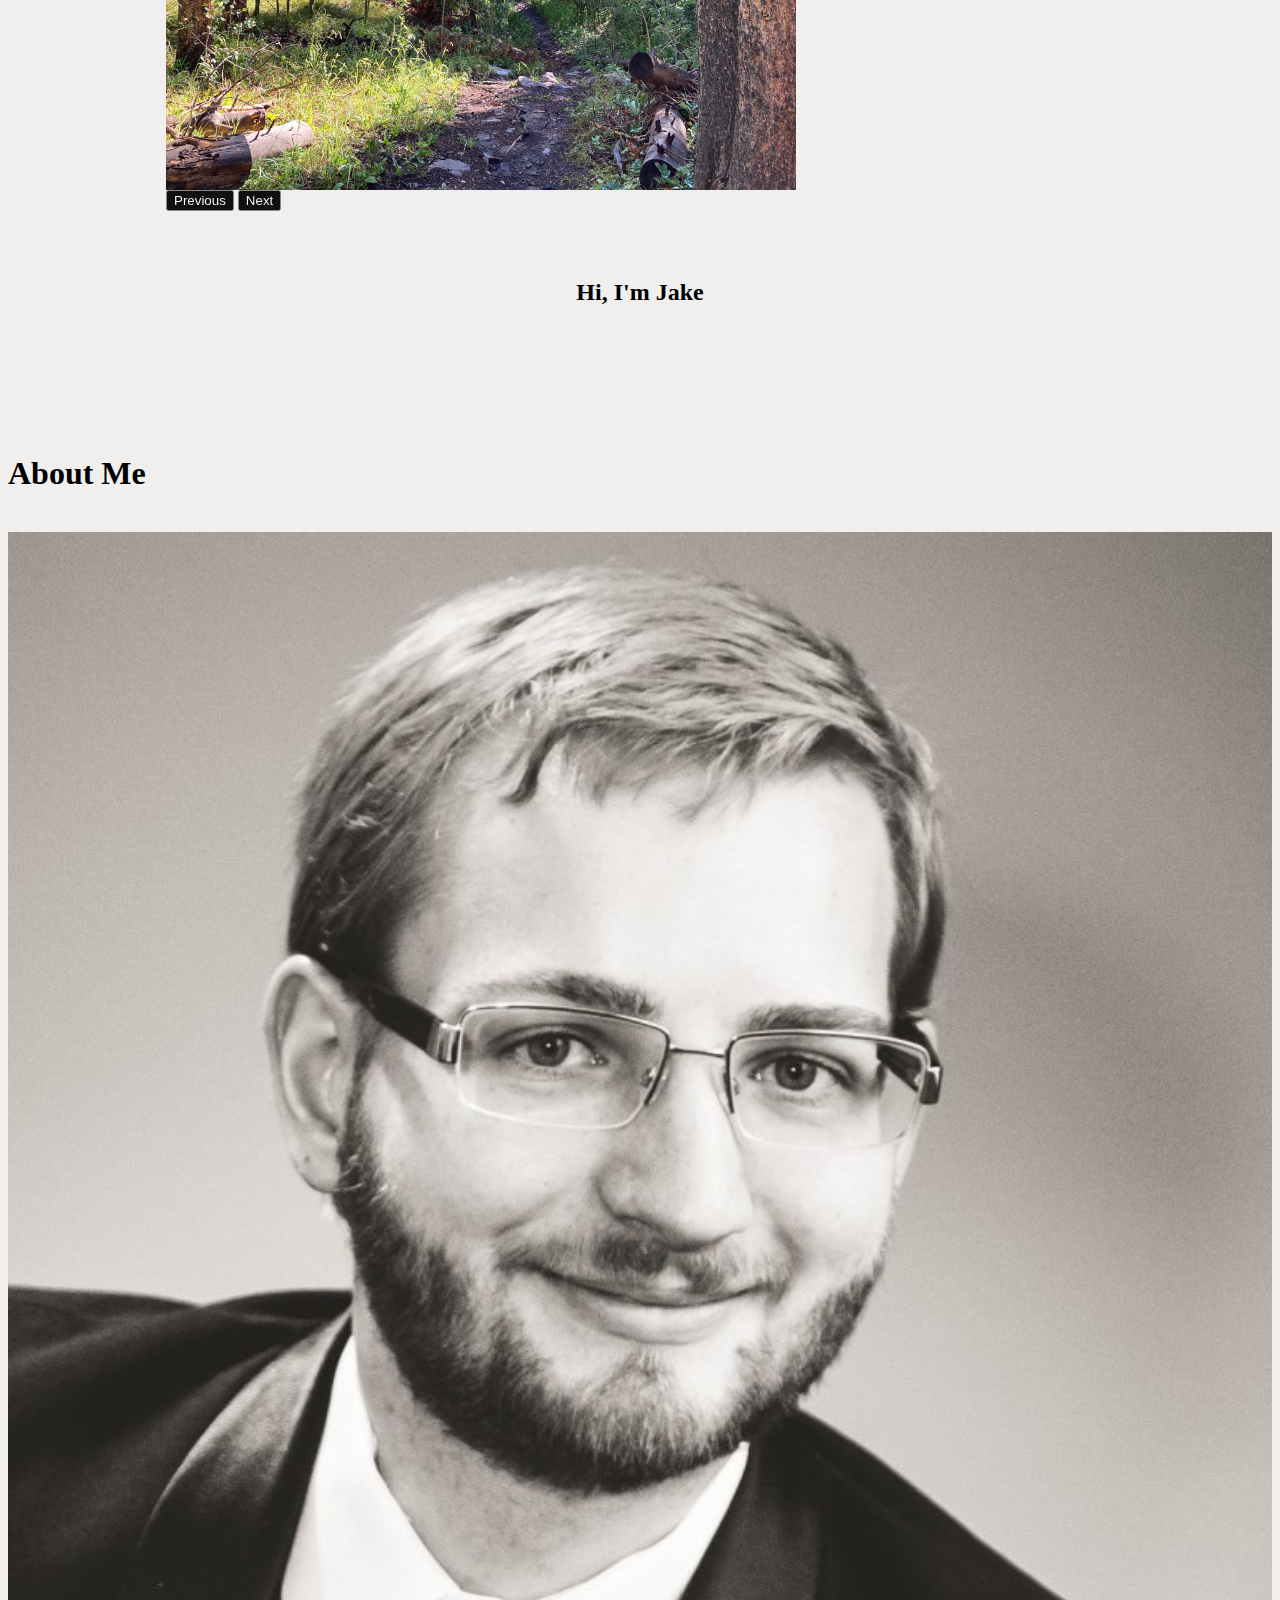
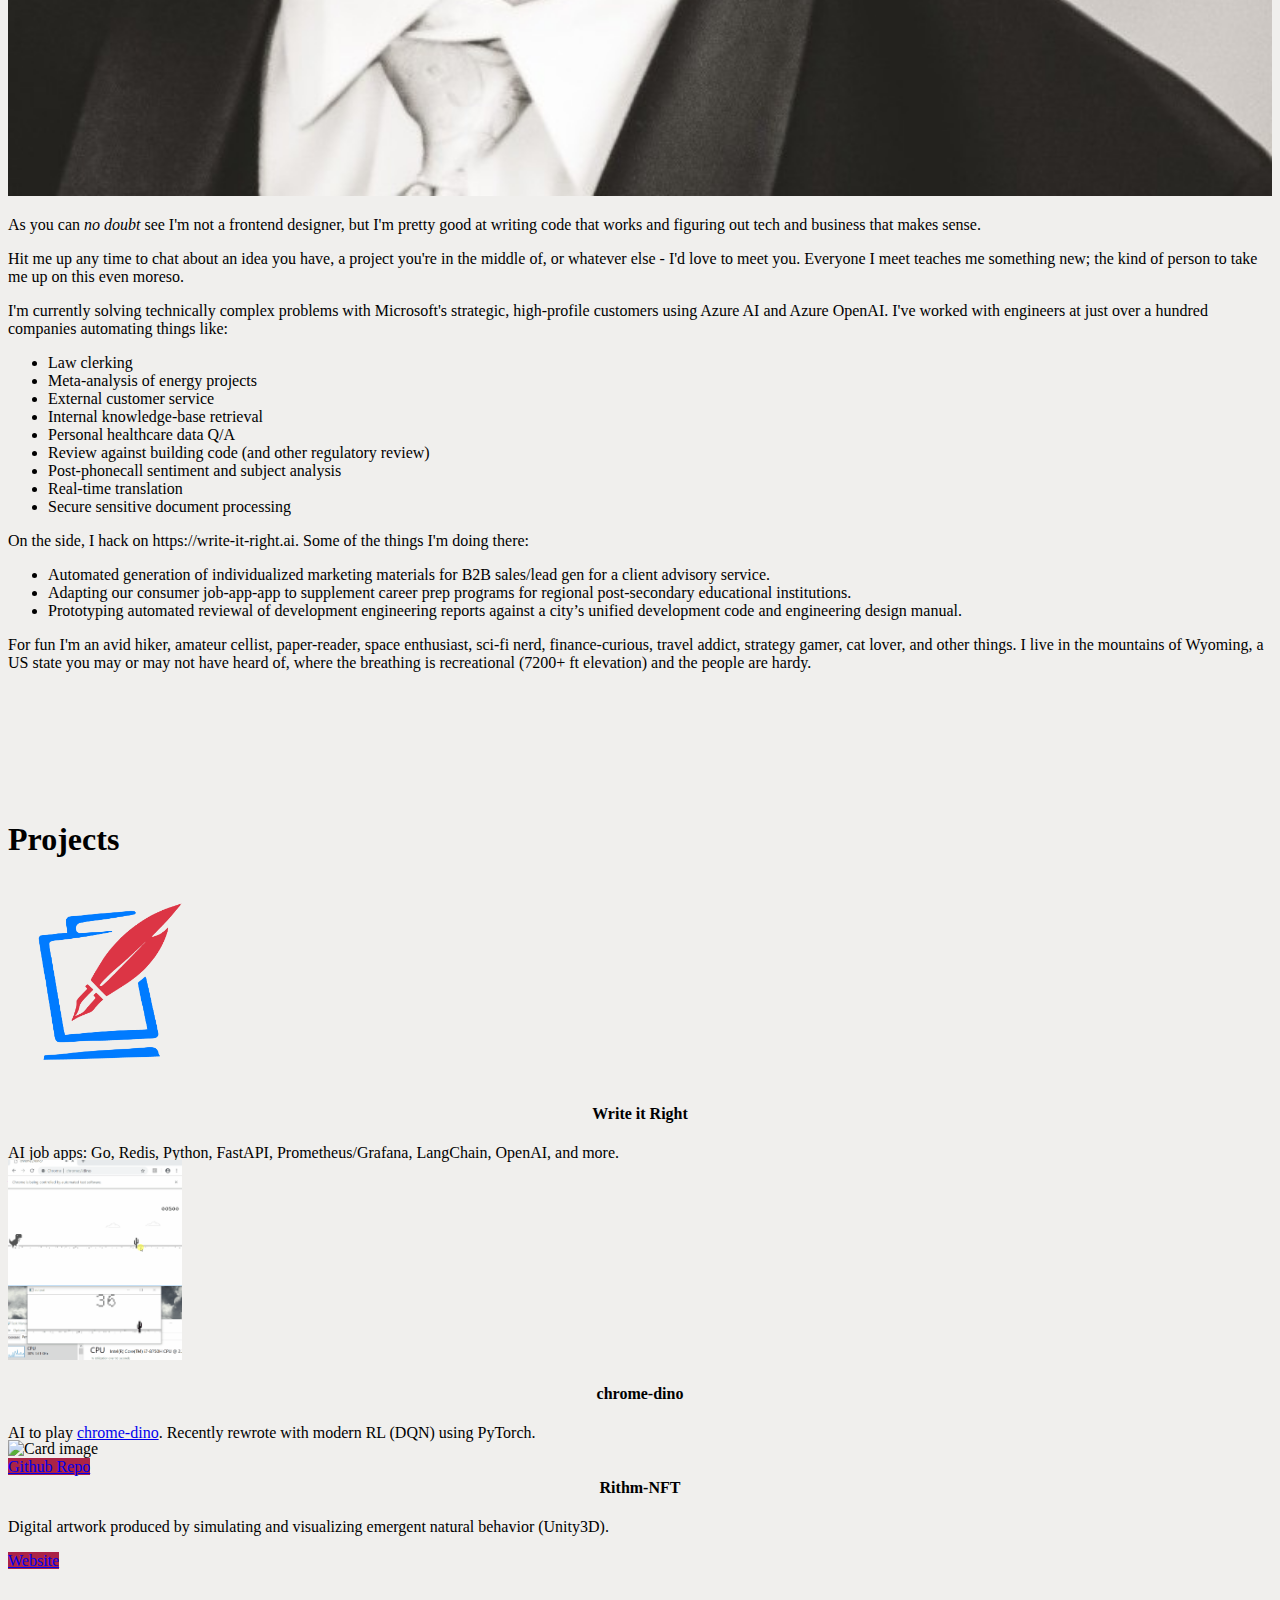
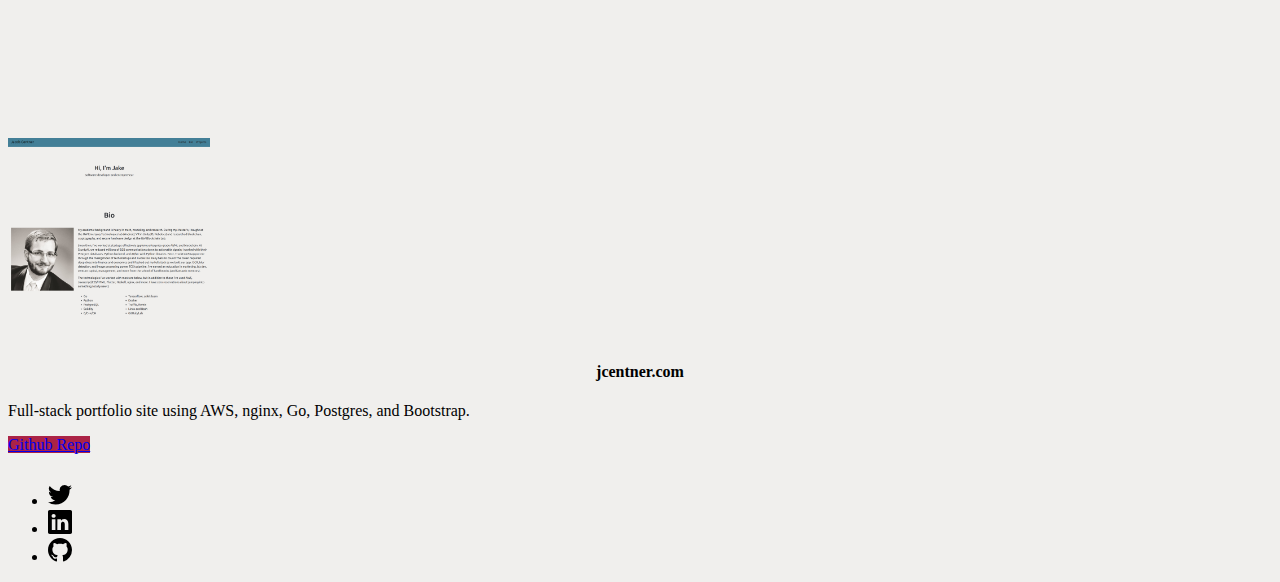
==== commit 40488898: "index typo fix" ====
--- a/html/index.html
+++ b/html/index.html
@@ -121,9 +121,9 @@
                 	<div class="col-lg-8">
 						<p>As you can <i>no doubt</i> see I'm not a frontend designer, but I'm pretty good at writing code that works and figuring out tech and business that makes sense. 
 						</p>
-						<p>Hit me up any time to chat about an idea you have, a project you're in the middle of, or whatever else - I'd love to meet you. Everyone I meet teaches me something new, but I figure it's probably even more interested to talk to the kind of person to take me up on this. 
-						</p>
-						<p>I'm currently solving technically complex problems with Microsoft's strategic, high-profile customers using Azure AI and Azure OpenAI. I've worked with engineers at just under a hundred companies automating things like:
+						<p>Hit me up any time to chat about an idea you have, a project you're in the middle of, or whatever else - I'd love to meet you. Everyone I meet teaches me something new; the kind of person to take me up on this even moreso. 
+						</p>
+						<p>I'm currently solving technically complex problems with Microsoft's strategic, high-profile customers using Azure AI and Azure OpenAI. I've worked with engineers at just over a hundred companies automating things like:
 						</p>
                         <ul>
                             <li>Law clerking</li>
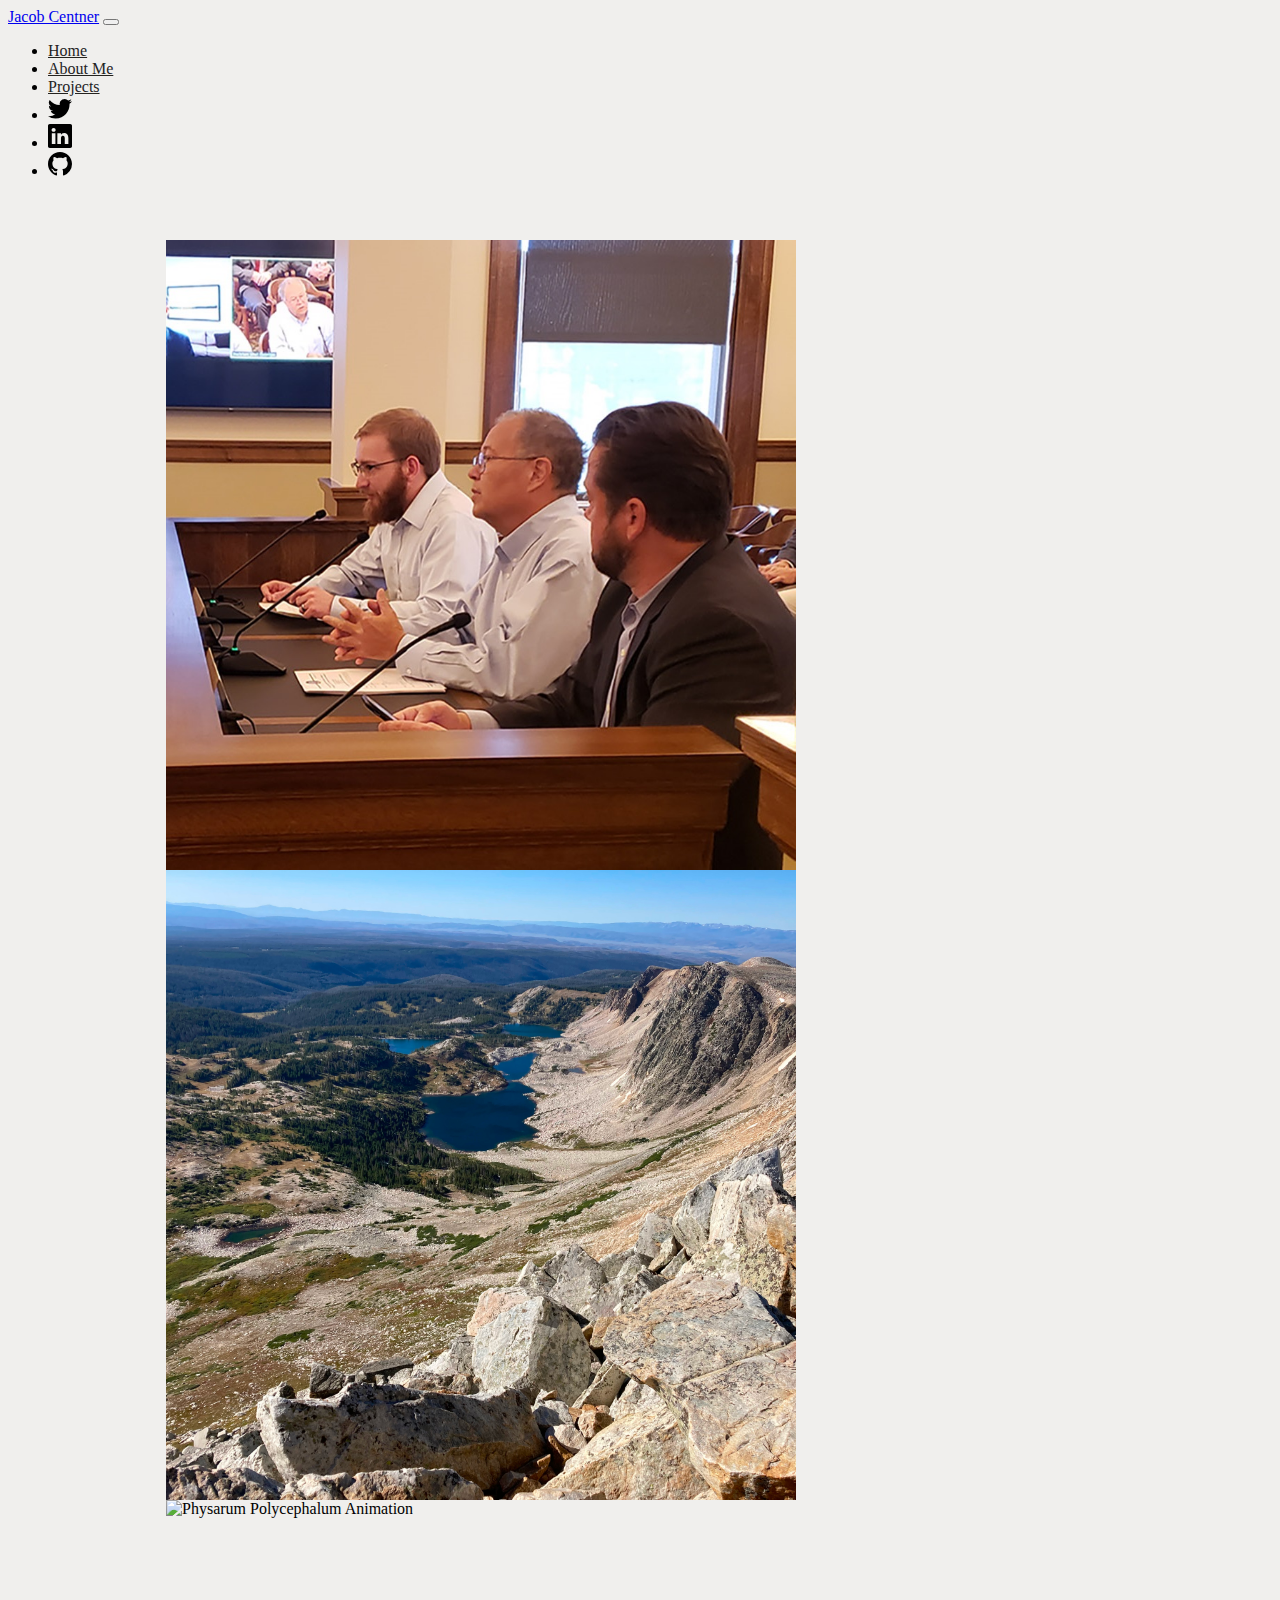
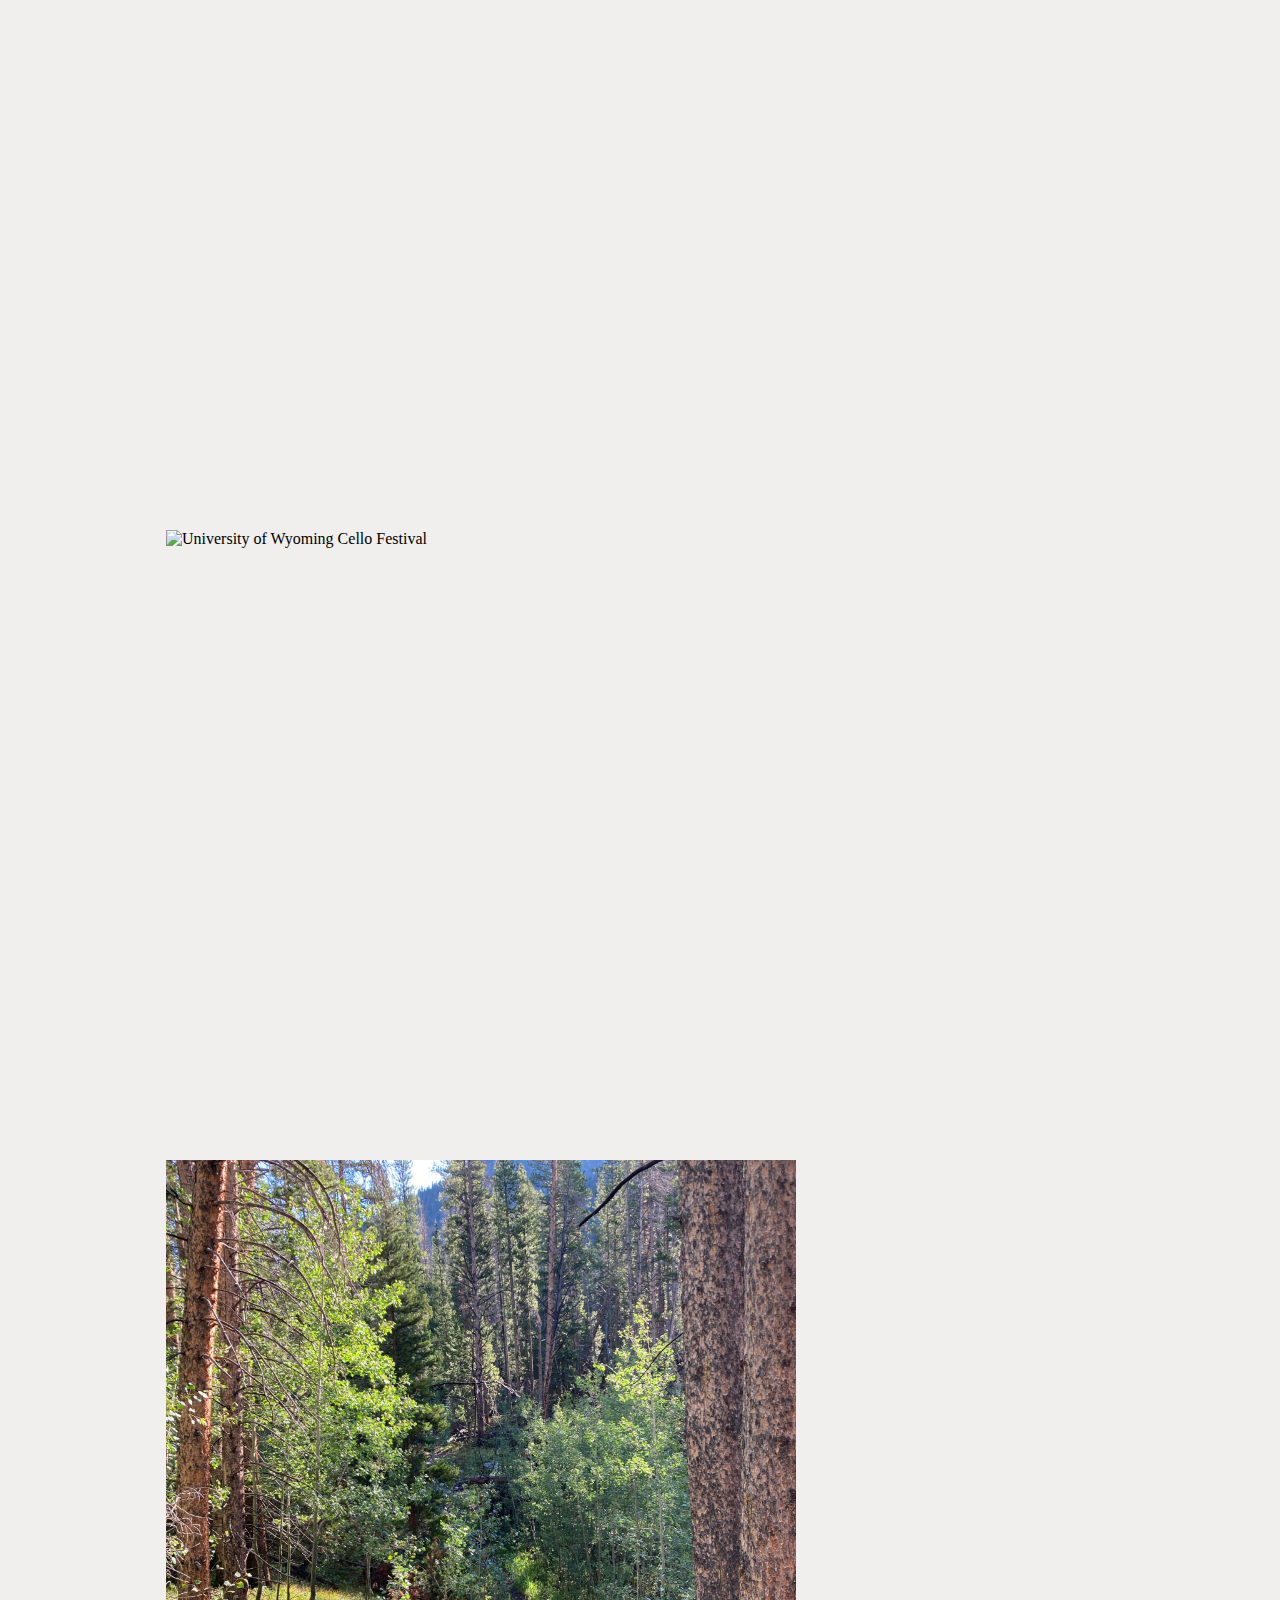
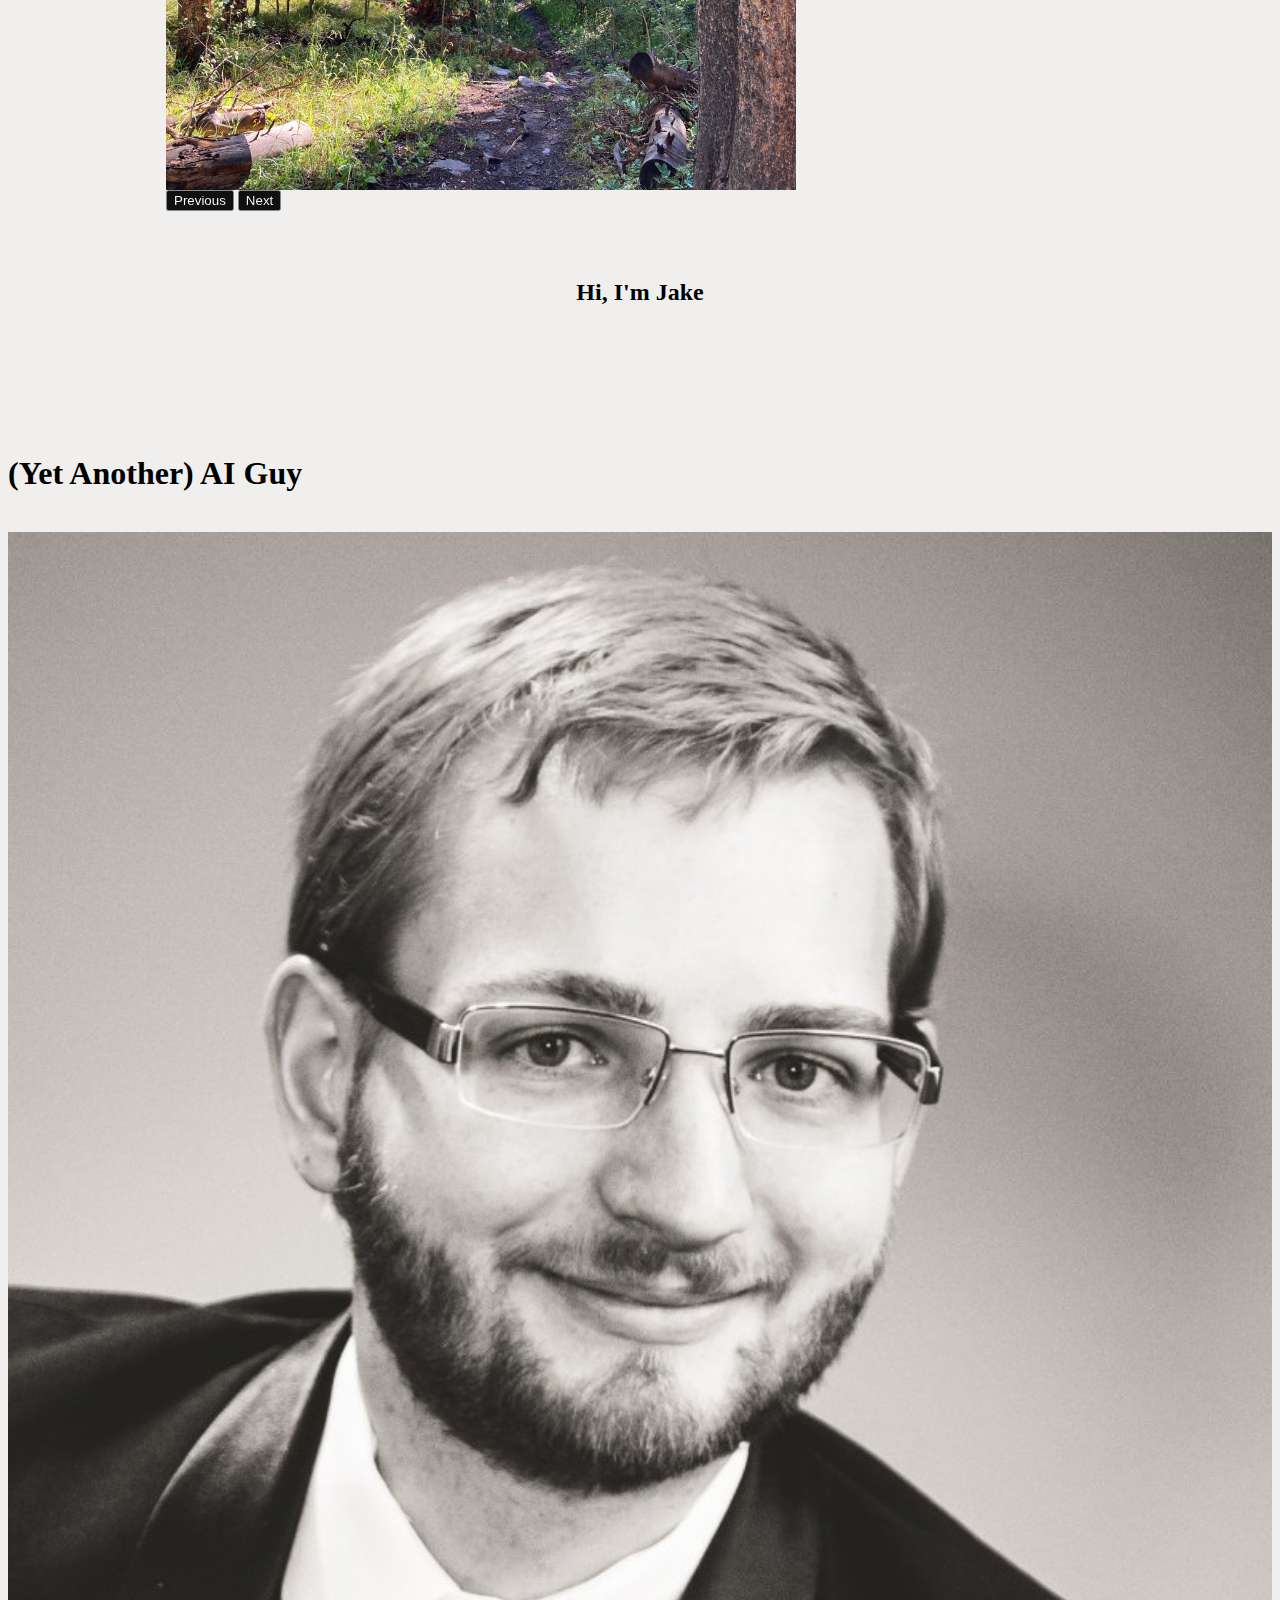
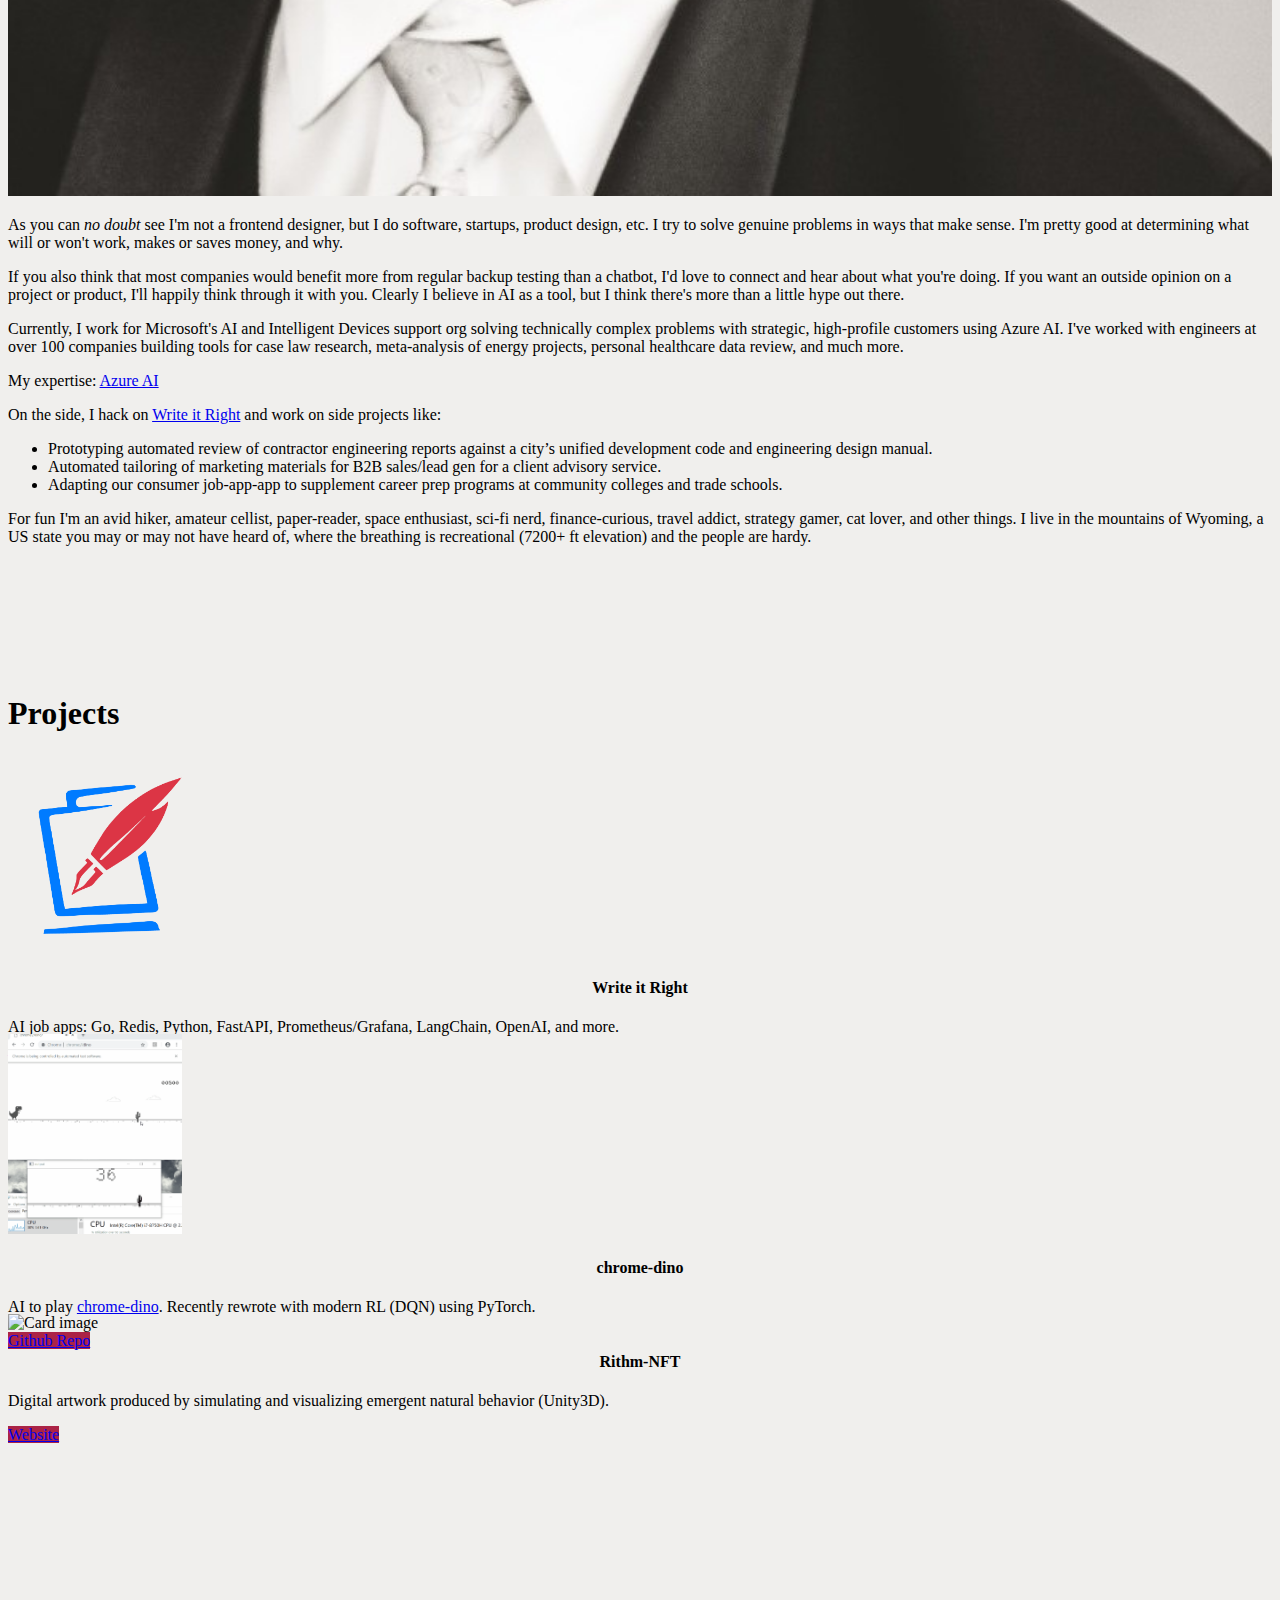
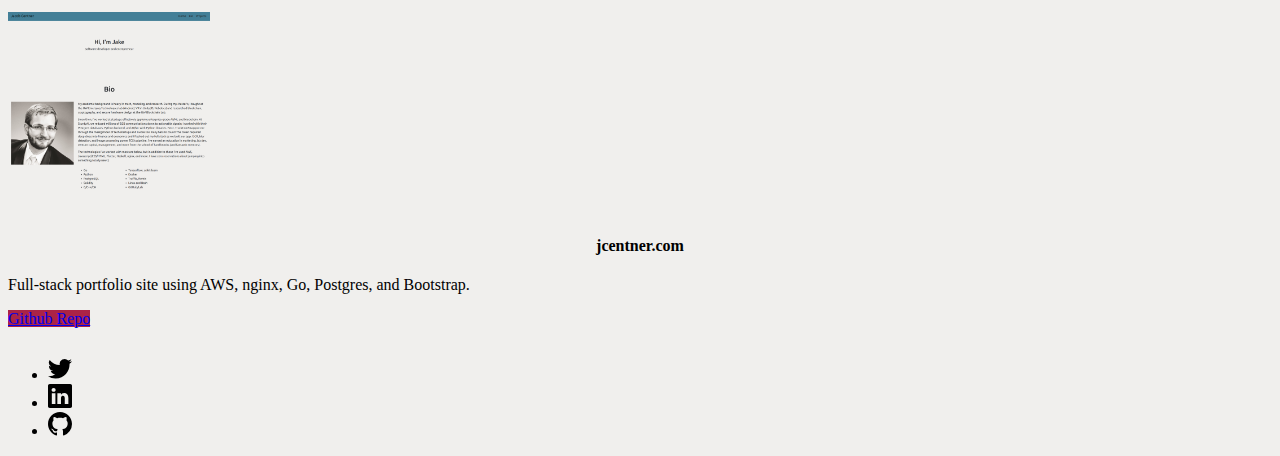
==== commit 982789cc: "boy am I tired of chatbots" ====
--- a/html/index.html
+++ b/html/index.html
@@ -111,7 +111,7 @@
 		<!-- Bio section-->
     	<section id="bio">
         	<div class="container mt-4 pt-4 text-dark">
-            	<h1 class="text-center">About Me</h1>
+            	<h1 class="text-center">(Yet Another) AI Guy</h1>
             	<div class="row mt-4">
                 	<div class="col-lg-4">
 						<br>
@@ -119,29 +119,25 @@
                 	</div>
 
                 	<div class="col-lg-8">
-						<p>As you can <i>no doubt</i> see I'm not a frontend designer, but I'm pretty good at writing code that works and figuring out tech and business that makes sense. 
-						</p>
-						<p>Hit me up any time to chat about an idea you have, a project you're in the middle of, or whatever else - I'd love to meet you. Everyone I meet teaches me something new; the kind of person to take me up on this even moreso. 
-						</p>
-						<p>I'm currently solving technically complex problems with Microsoft's strategic, high-profile customers using Azure AI and Azure OpenAI. I've worked with engineers at just over a hundred companies automating things like:
-						</p>
-                        <ul>
-                            <li>Law clerking</li>
-							<li>Meta-analysis of energy projects</li>
-							<li>External customer service</li>
-							<li>Internal knowledge-base retrieval</li>
-							<li>Personal healthcare data Q/A</li>
-							<li>Review against building code (and other regulatory review)</li>
-							<li>Post-phonecall sentiment and subject analysis</li>
-							<li>Real-time translation</li>
-							<li>Secure sensitive document processing</li>
-						</ul>
-						<p>On the side, I hack on https://write-it-right.ai. Some of the things I'm doing there:
-						</p>
+						<p>As you can <i>no doubt</i> see I'm not a frontend designer, but I do software, startups, product design, etc. I try to solve genuine problems in ways that make sense. I'm pretty good at determining what will or won't work, makes or saves money, and why.
+						</p>
+
+						<p>If you also think that most companies would benefit more from regular backup testing than a chatbot, I'd love to connect and hear about what you're doing. If you want an outside opinion on a project or product, I'll happily think through it with you. Clearly I believe in AI as a tool, but I think there's more than a little hype out there.
+						</p>
+
+						<p>Currently, I work for Microsoft's AI and Intelligent Devices support org solving technically complex problems with strategic, high-profile customers using Azure AI. I've worked with engineers at over 100 companies building tools for case law research, meta-analysis of energy projects, personal healthcare data review, and much more. 
+						</p>
+
+						<p>My expertise: <a href=https://azure.microsoft.com/en-us/solutions/ai>Azure AI</a>
+						</p>
+
+						<p>On the side, I hack on <a href=https://write-it-right.ai>Write it Right</a> and work on side projects like:
+						</p>
+
 						<ul>
-                            <li>Automated generation of individualized marketing materials for B2B sales/lead gen for a client advisory service.</li>
-							<li>Adapting our consumer job-app-app to supplement career prep programs for regional post-secondary educational institutions.</li>
-							<li>Prototyping automated reviewal of development engineering reports against a city’s unified development code and engineering design manual.</li>
+							<li>Prototyping automated review of contractor engineering reports against a city’s unified development code and engineering design manual.</li>
+							<li>Automated tailoring of marketing materials for B2B sales/lead gen for a client advisory service.</li>
+							<li>Adapting our consumer job-app-app to supplement career prep programs at community colleges and trade schools.</li>
 						</ul>
 						<p>For fun I'm an avid hiker, amateur cellist, paper-reader, space enthusiast, sci-fi nerd, finance-curious, travel addict, strategy gamer, cat lover, and other things. I live in the mountains of Wyoming, a US state you may or may not have heard of, where the breathing is recreational (7200+ ft elevation) and the people are hardy.
 						</p>
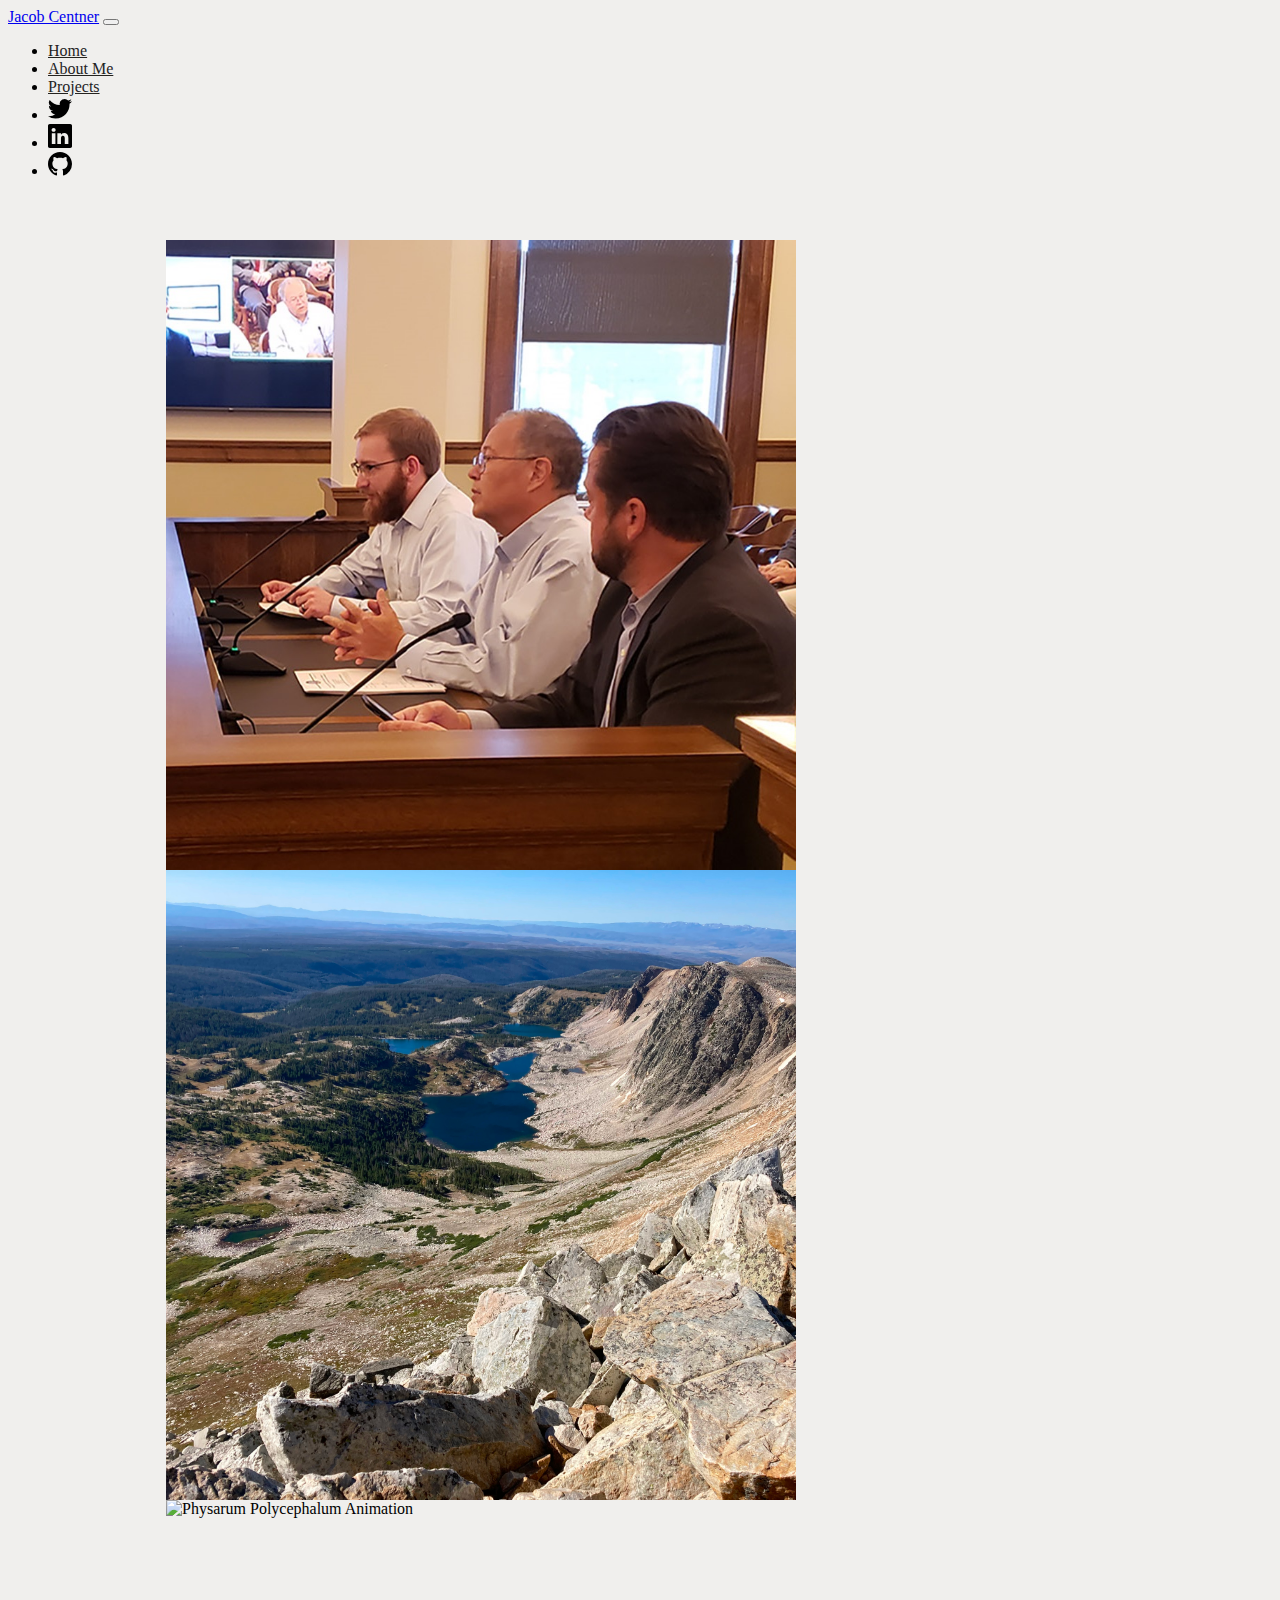
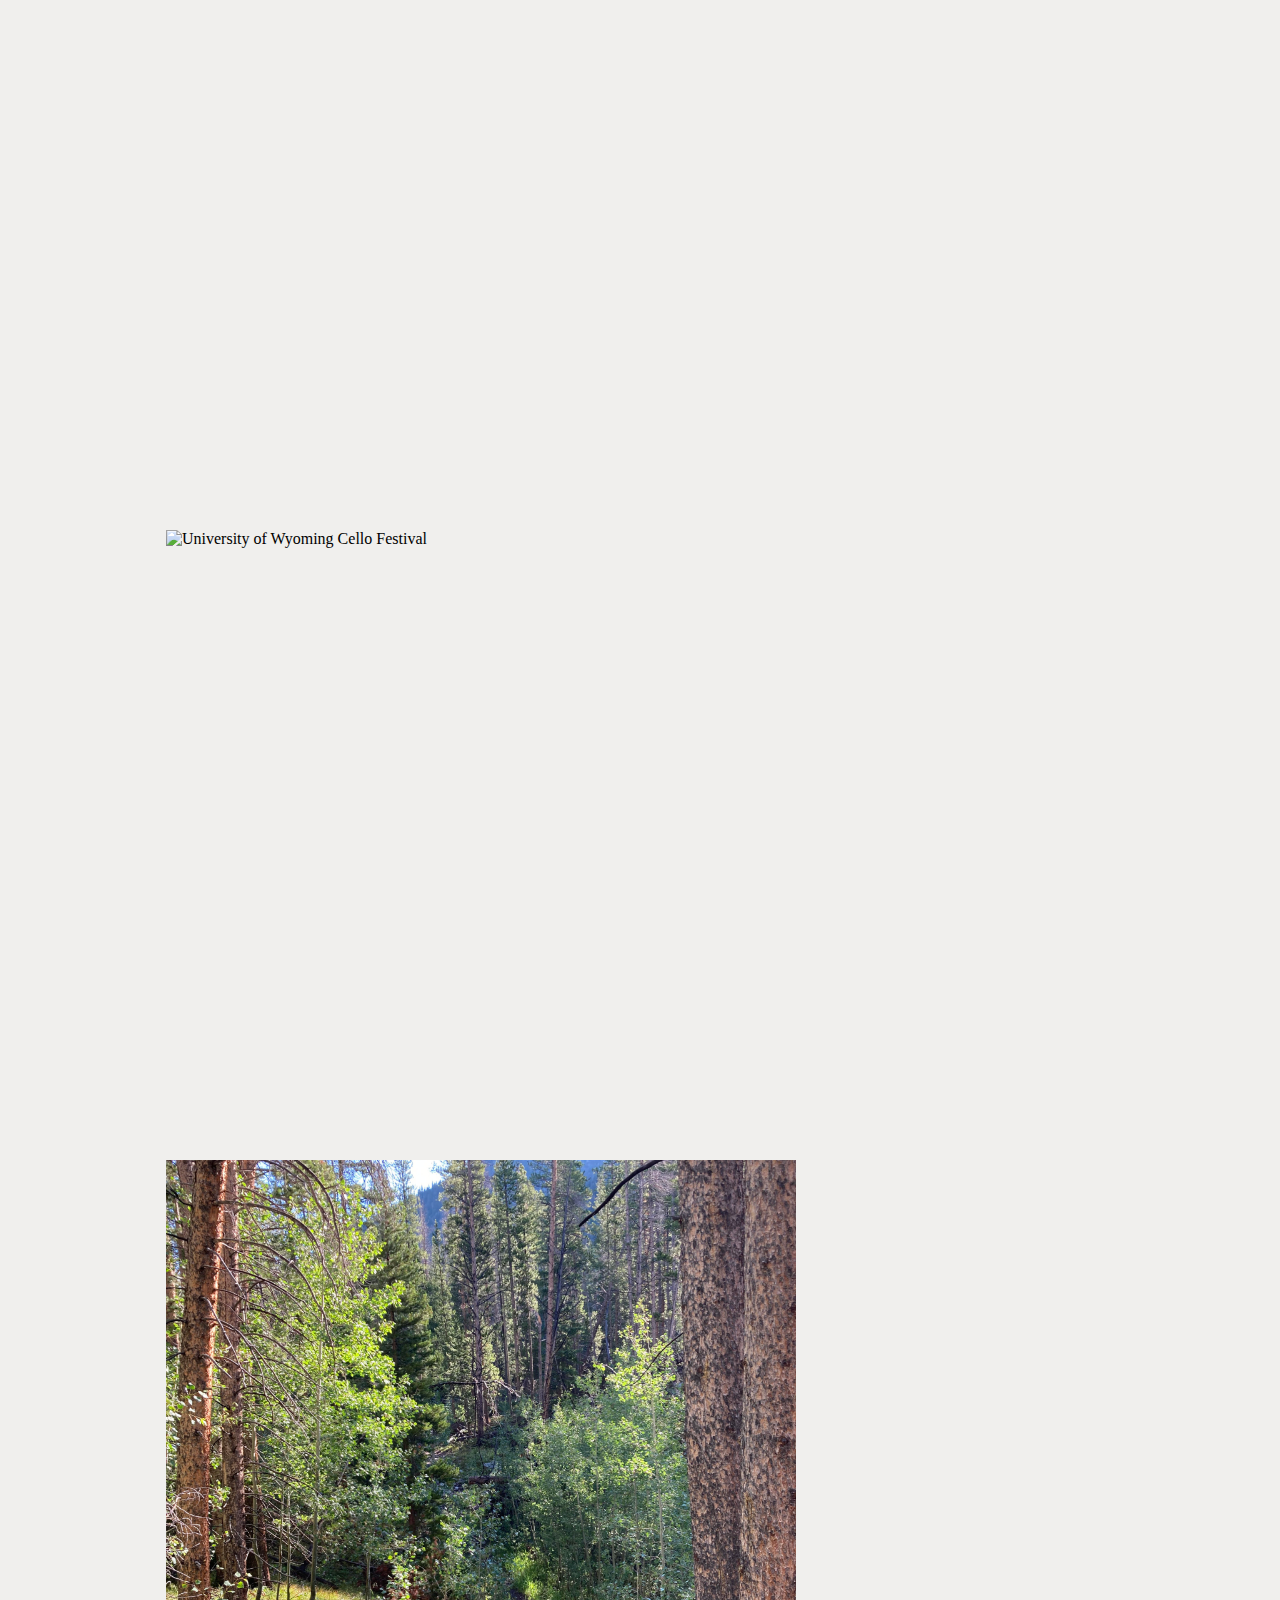
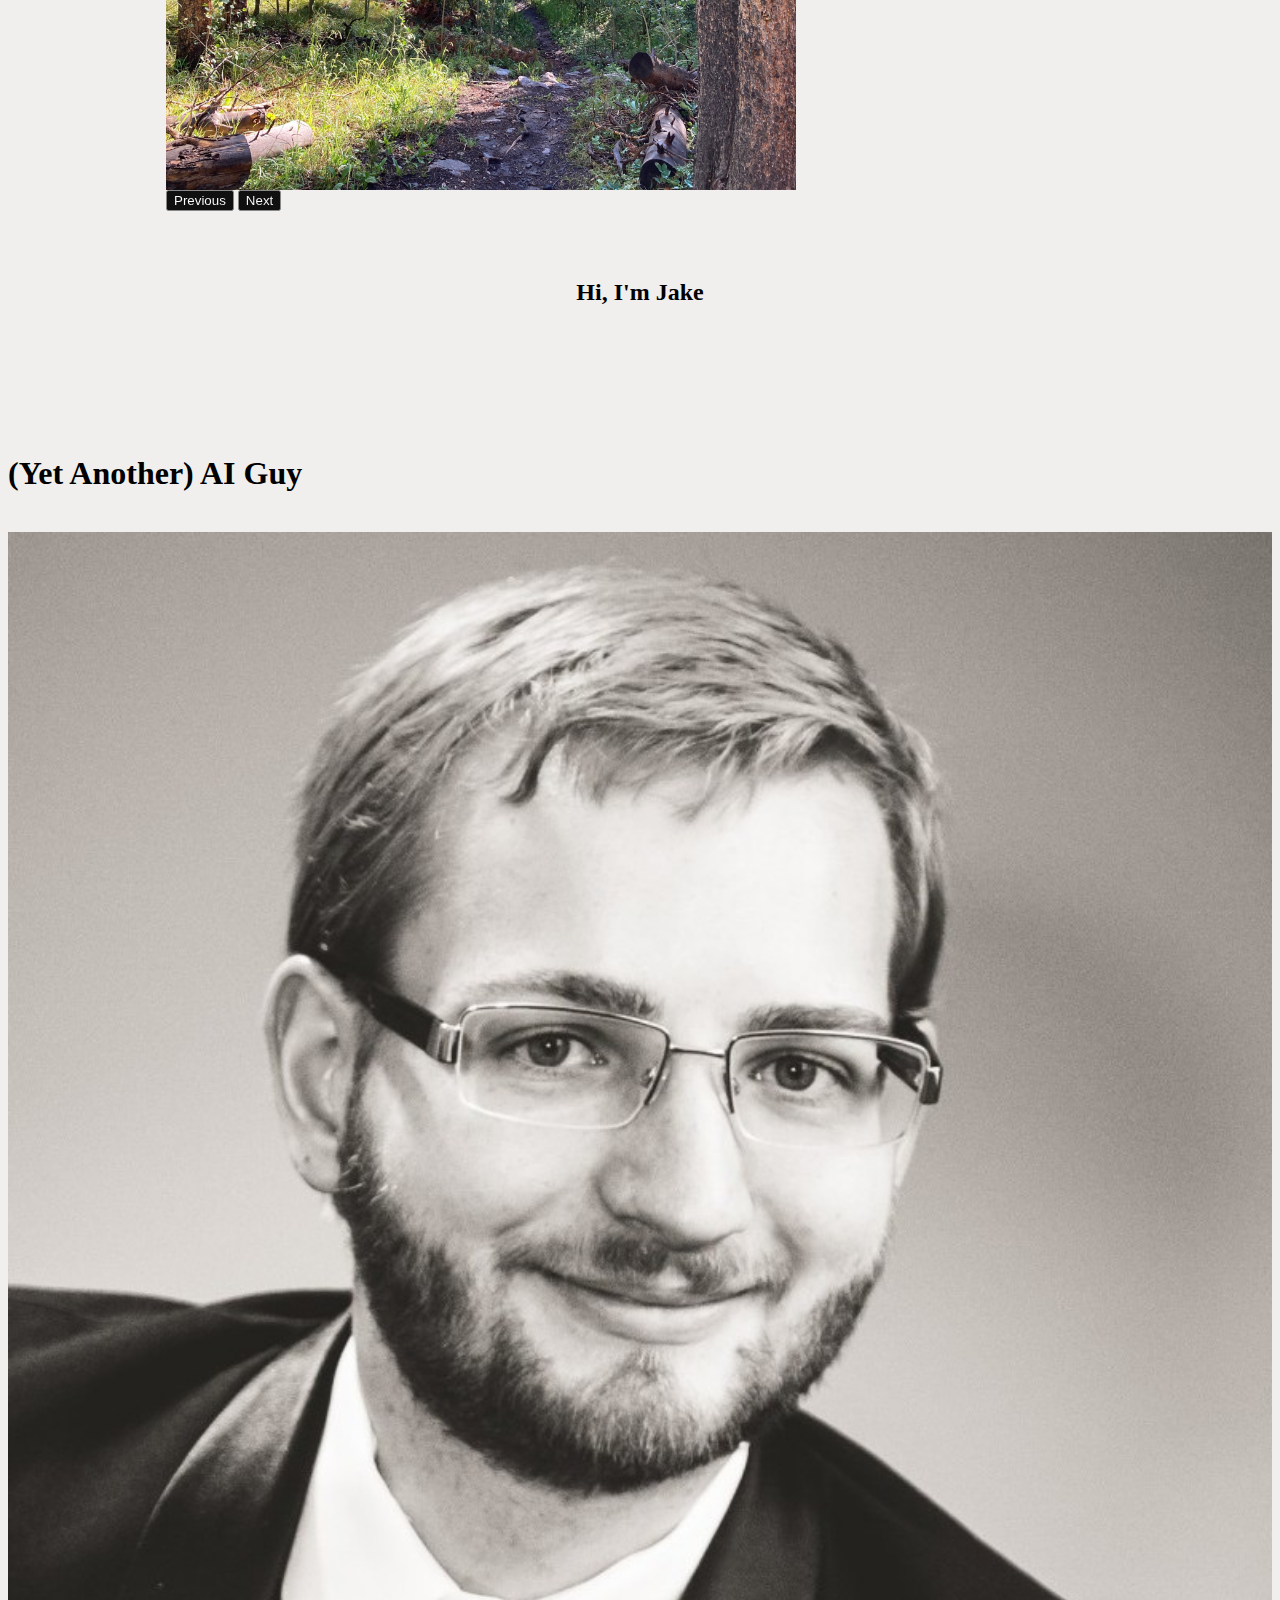
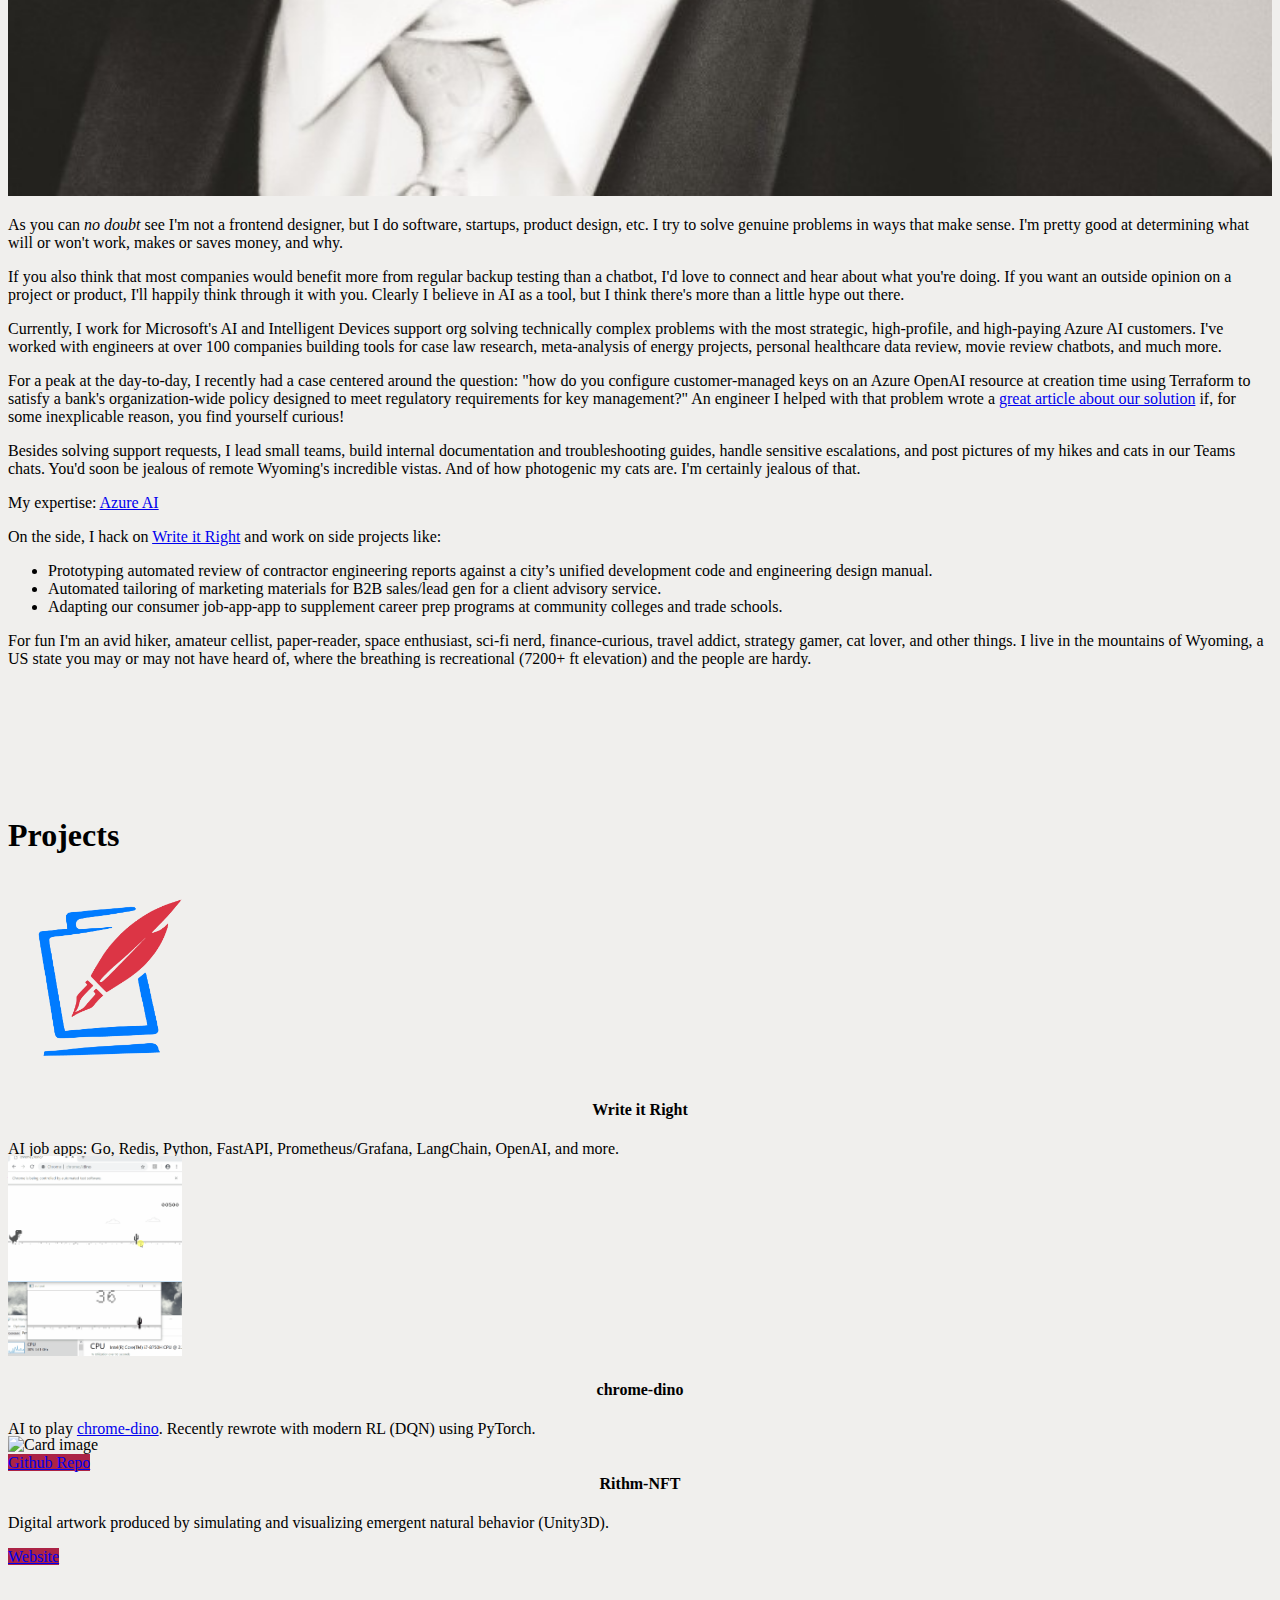
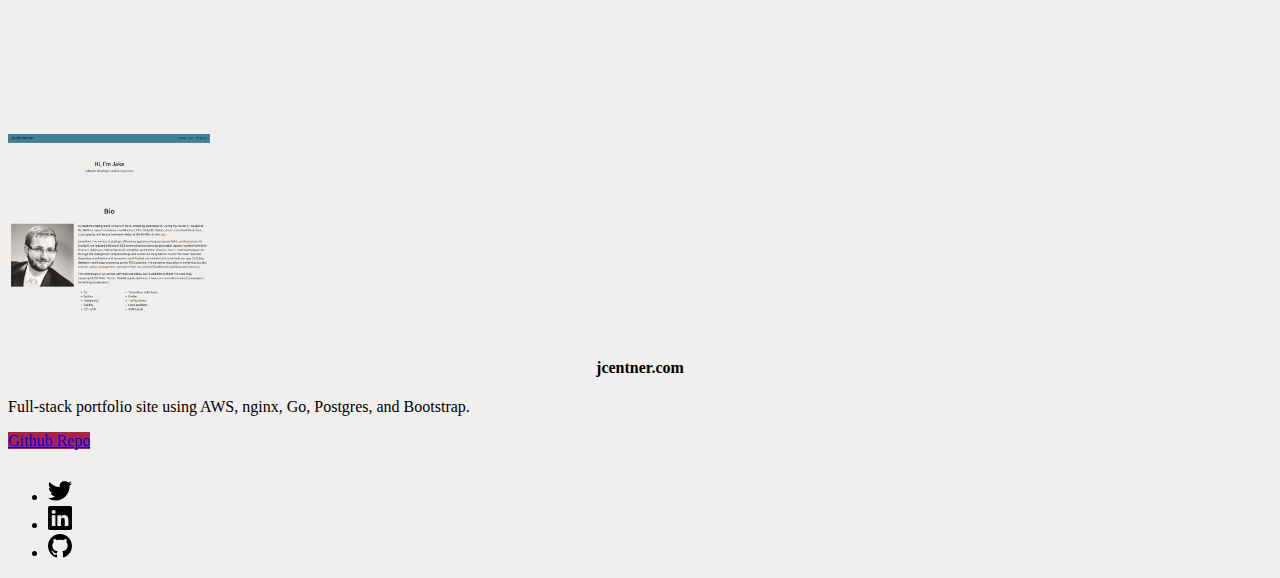
==== commit 268dd22f: "update with article and day-to-day" ====
--- a/html/index.html
+++ b/html/index.html
@@ -125,7 +125,11 @@
 						<p>If you also think that most companies would benefit more from regular backup testing than a chatbot, I'd love to connect and hear about what you're doing. If you want an outside opinion on a project or product, I'll happily think through it with you. Clearly I believe in AI as a tool, but I think there's more than a little hype out there.
 						</p>
 
-						<p>Currently, I work for Microsoft's AI and Intelligent Devices support org solving technically complex problems with strategic, high-profile customers using Azure AI. I've worked with engineers at over 100 companies building tools for case law research, meta-analysis of energy projects, personal healthcare data review, and much more. 
+						<p>Currently, I work for Microsoft's AI and Intelligent Devices support org solving technically complex problems with the most strategic, high-profile, and high-paying Azure AI customers. I've worked with engineers at over 100 companies building tools for case law research, meta-analysis of energy projects, personal healthcare data review, movie review chatbots, and much more.
+						</p>
+						<p>For a peak at the day-to-day, I recently had a case centered around the question: "how do you configure customer-managed keys on an Azure OpenAI resource at creation time using Terraform to satisfy a bank's organization-wide policy designed to meet regulatory requirements for key management?" An engineer I helped with that problem wrote a <a href="https://medium.com/@arcsi1989/the-key-to-the-problem-journey-of-azure-openai-with-customer-managed-key-b27e38fc0b0e">great article about our solution</a> if, for some inexplicable reason, you find yourself curious!</p>
+
+						<p>Besides solving support requests, I lead small teams, build internal documentation and troubleshooting guides, handle sensitive escalations, and post pictures of my hikes and cats in our Teams chats. You'd soon be jealous of remote Wyoming's incredible vistas. And of how photogenic my cats are. I'm certainly jealous of that.  
 						</p>
 
 						<p>My expertise: <a href=https://azure.microsoft.com/en-us/solutions/ai>Azure AI</a>
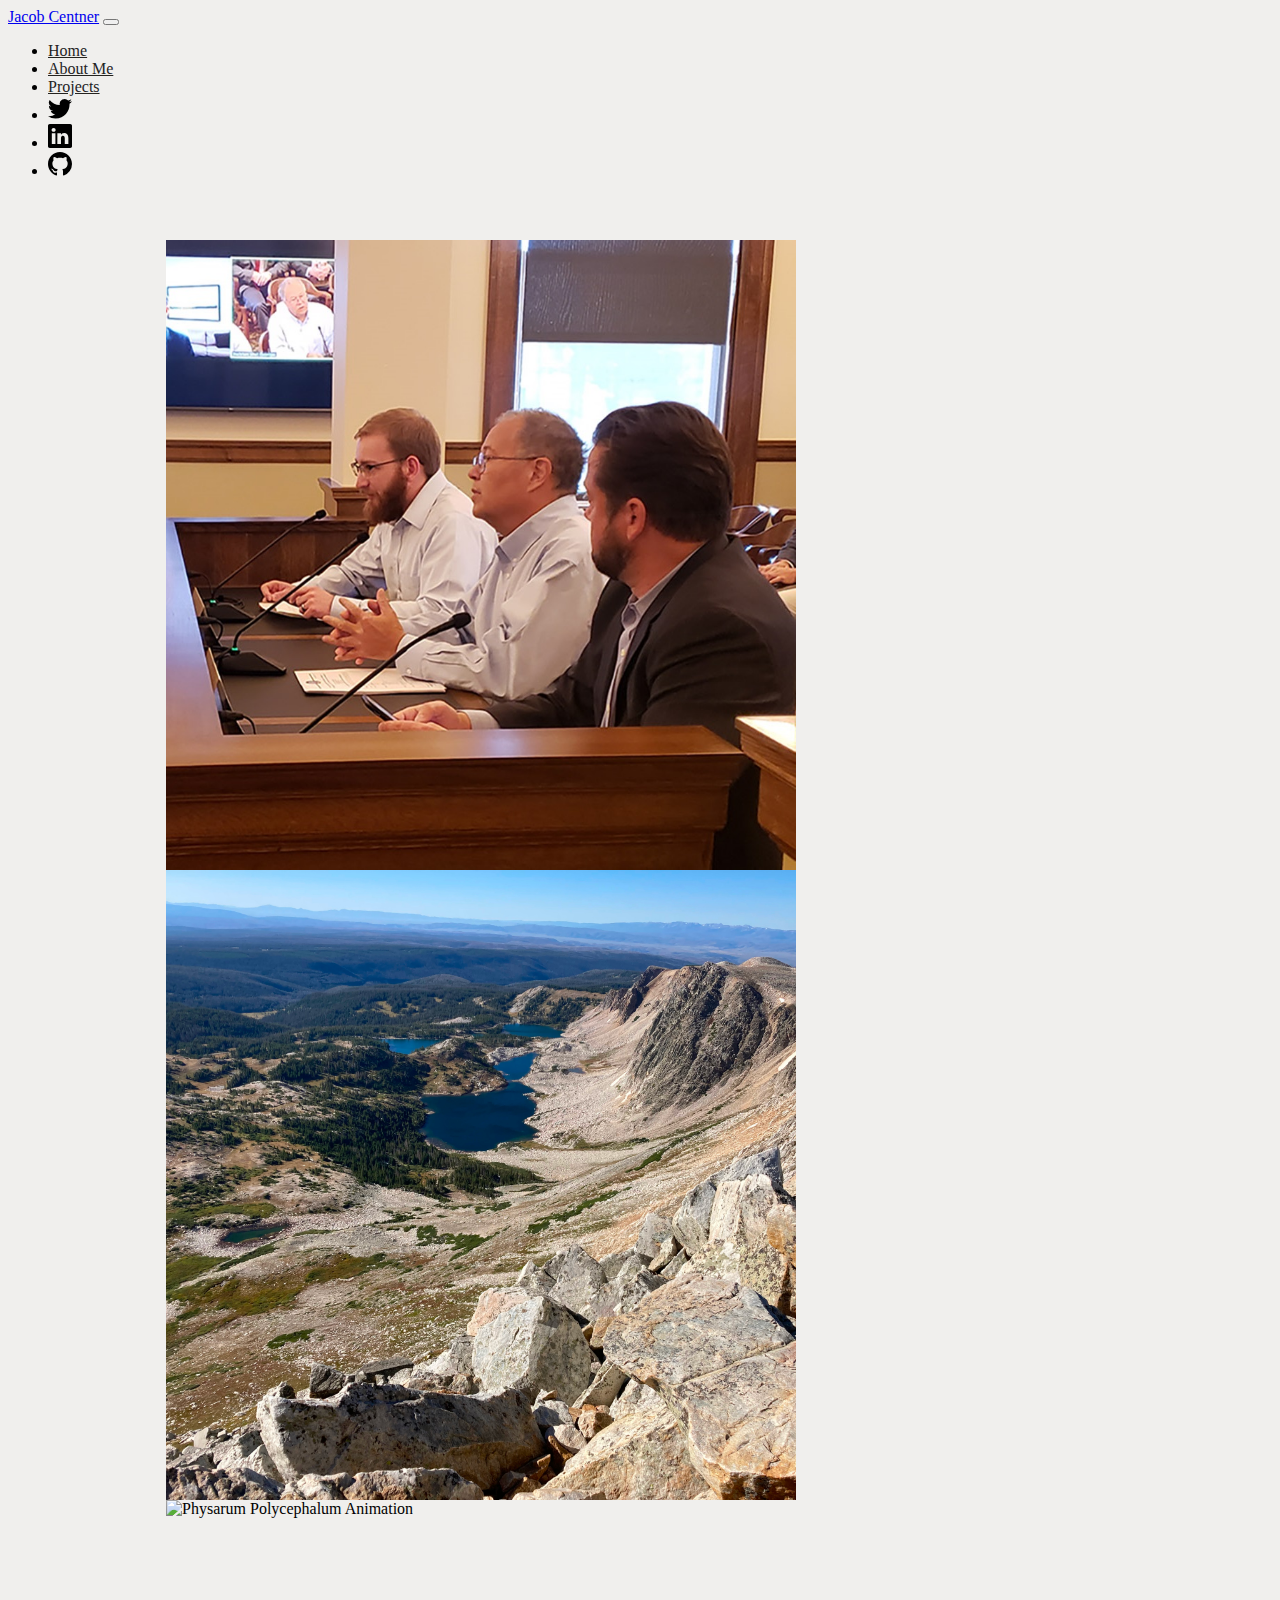
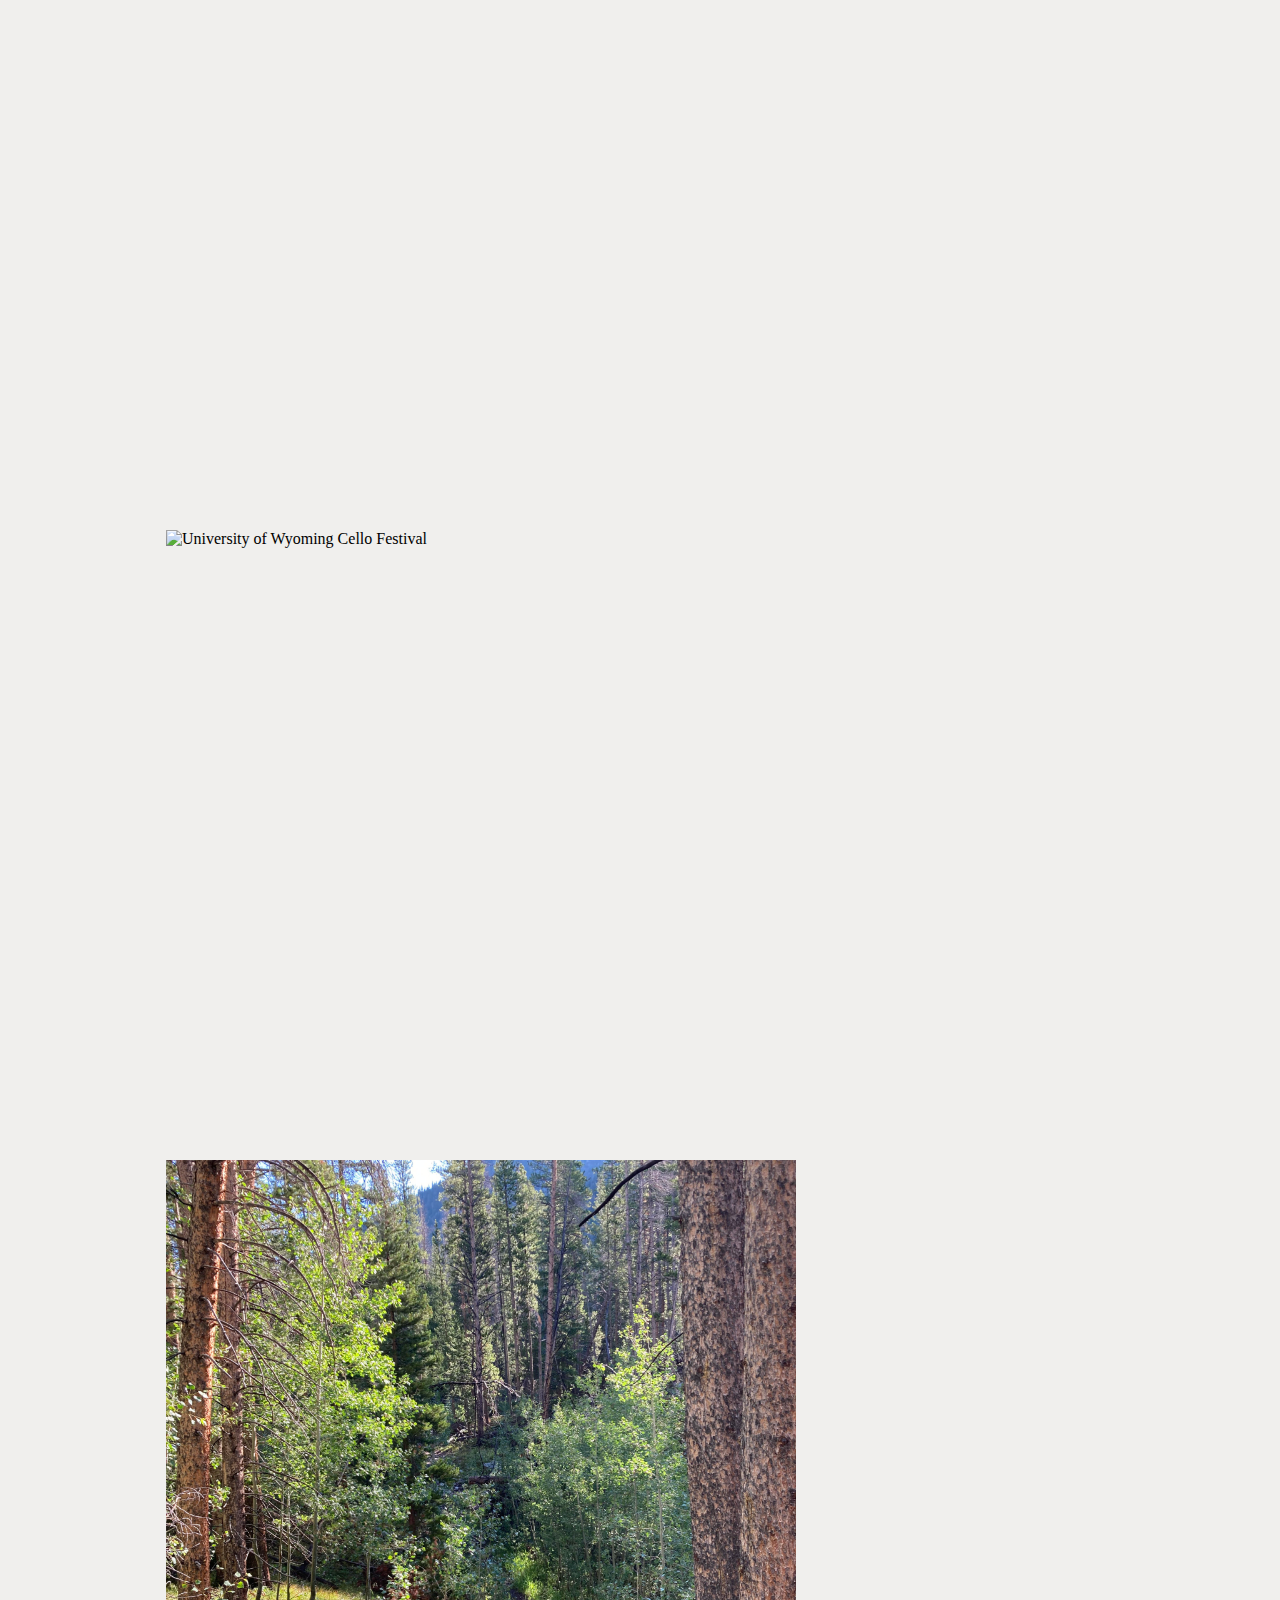
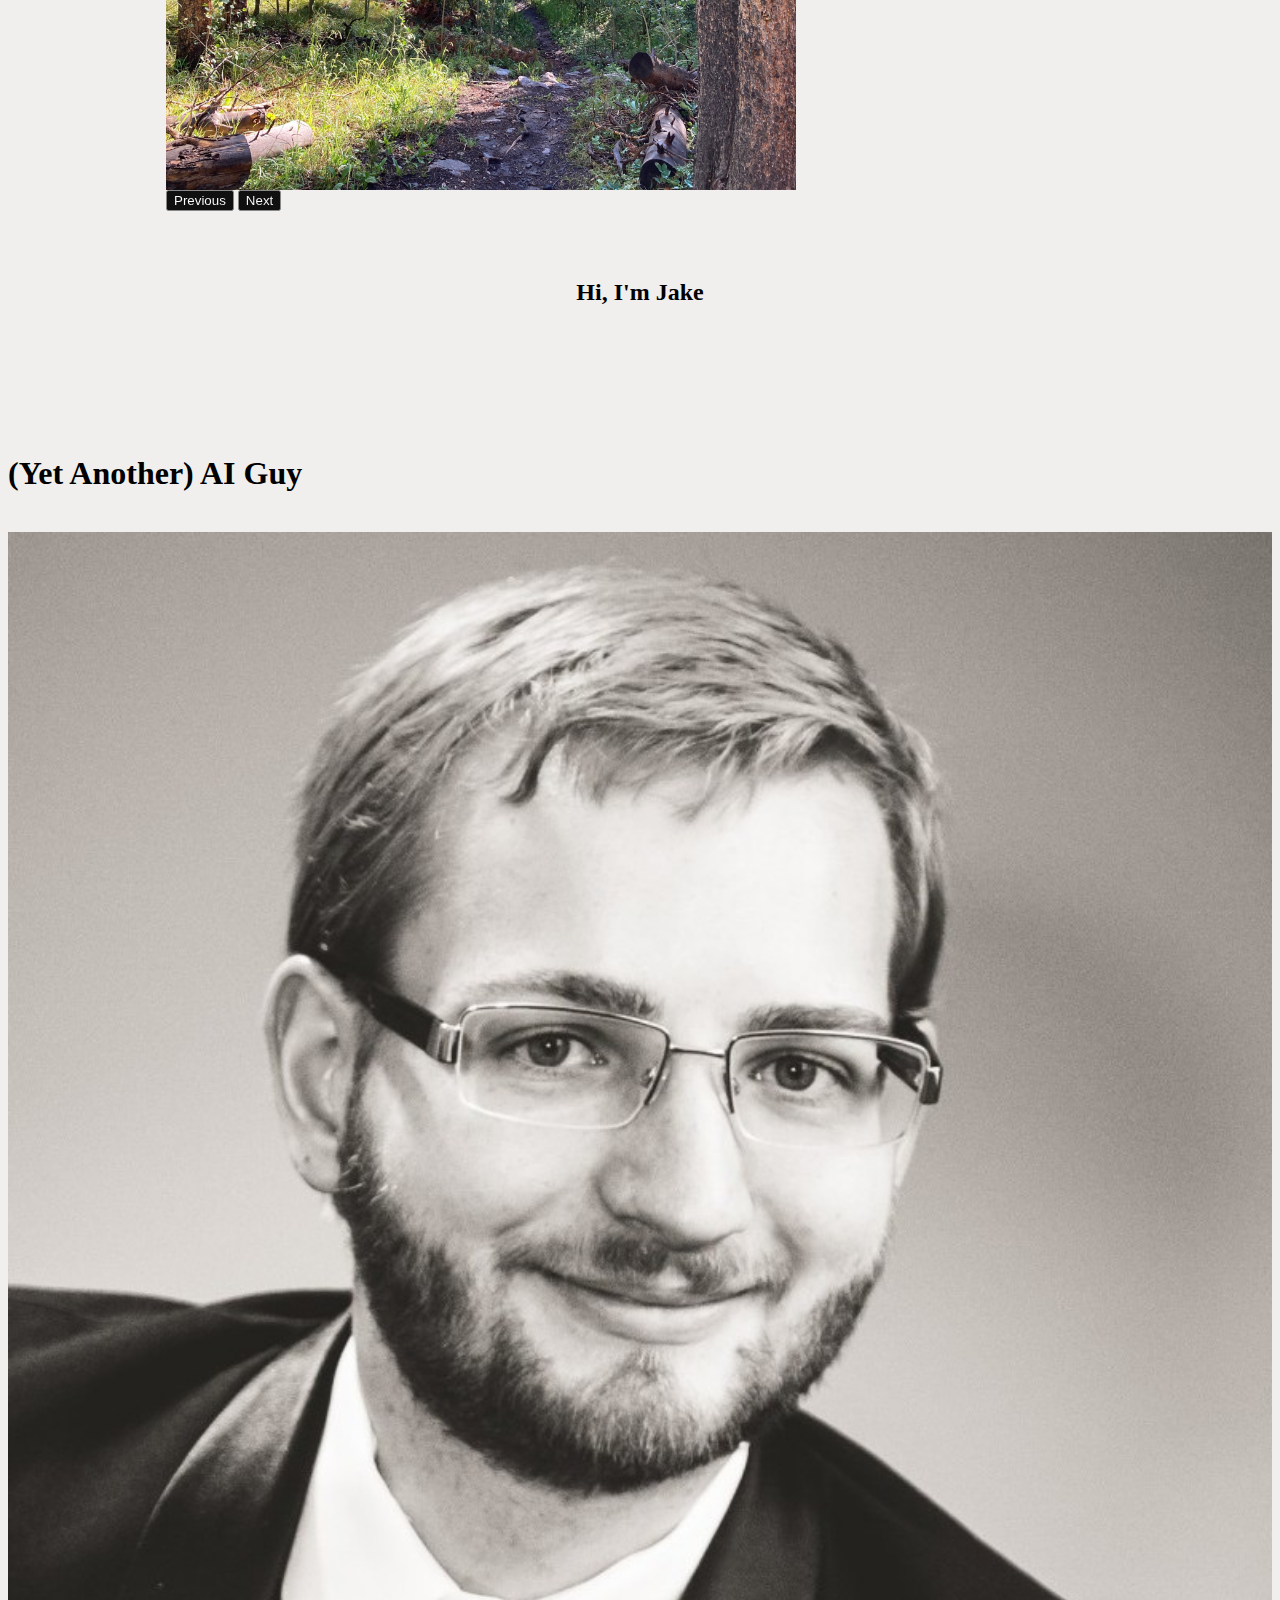
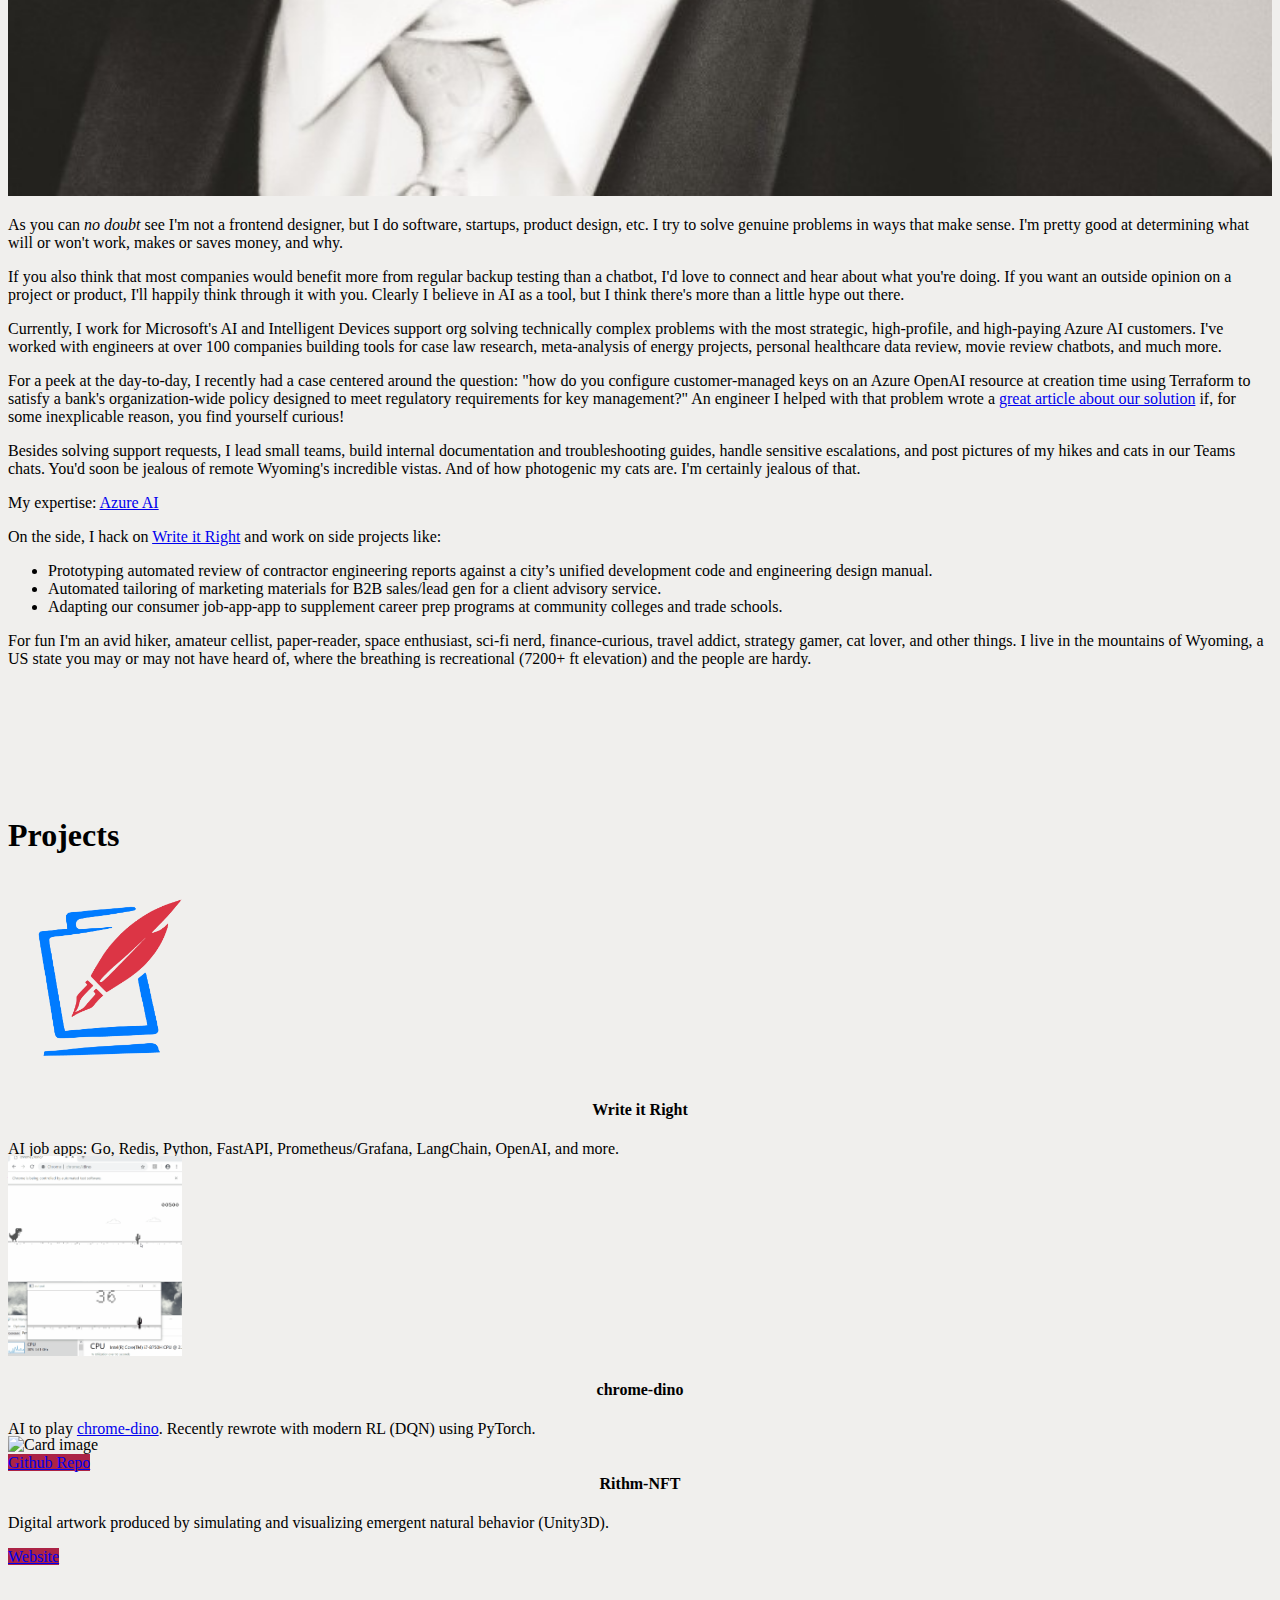
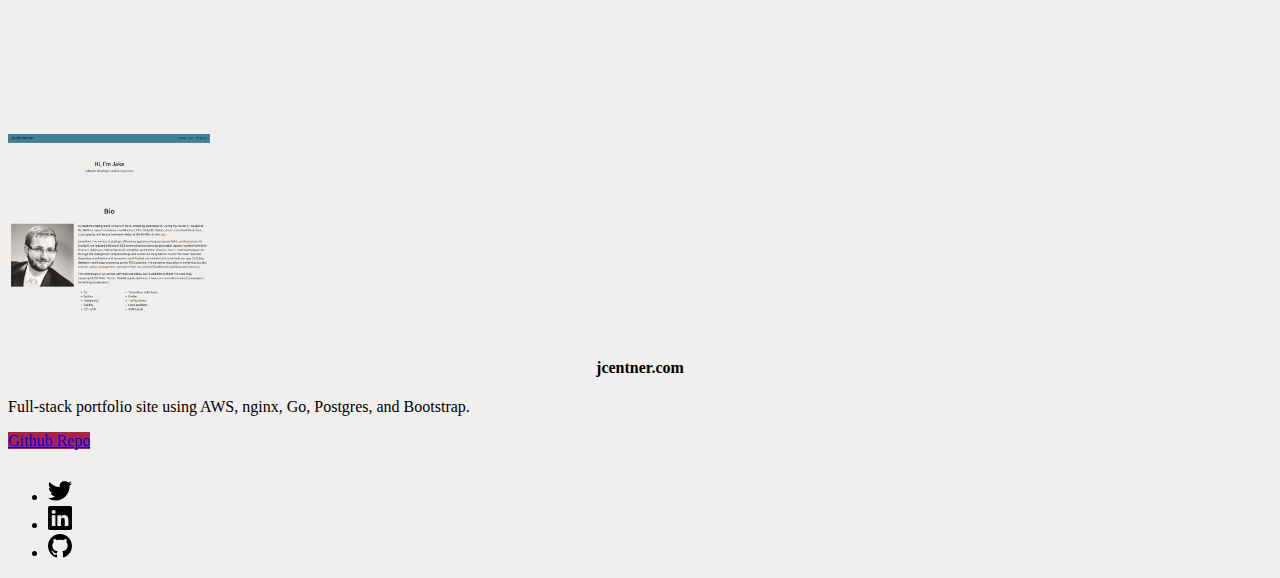
==== commit 0245500a: "resolve typo" ====
--- a/html/index.html
+++ b/html/index.html
@@ -127,7 +127,7 @@
 
 						<p>Currently, I work for Microsoft's AI and Intelligent Devices support org solving technically complex problems with the most strategic, high-profile, and high-paying Azure AI customers. I've worked with engineers at over 100 companies building tools for case law research, meta-analysis of energy projects, personal healthcare data review, movie review chatbots, and much more.
 						</p>
-						<p>For a peak at the day-to-day, I recently had a case centered around the question: "how do you configure customer-managed keys on an Azure OpenAI resource at creation time using Terraform to satisfy a bank's organization-wide policy designed to meet regulatory requirements for key management?" An engineer I helped with that problem wrote a <a href="https://medium.com/@arcsi1989/the-key-to-the-problem-journey-of-azure-openai-with-customer-managed-key-b27e38fc0b0e">great article about our solution</a> if, for some inexplicable reason, you find yourself curious!</p>
+						<p>For a peek at the day-to-day, I recently had a case centered around the question: "how do you configure customer-managed keys on an Azure OpenAI resource at creation time using Terraform to satisfy a bank's organization-wide policy designed to meet regulatory requirements for key management?" An engineer I helped with that problem wrote a <a href="https://medium.com/@arcsi1989/the-key-to-the-problem-journey-of-azure-openai-with-customer-managed-key-b27e38fc0b0e">great article about our solution</a> if, for some inexplicable reason, you find yourself curious!</p>
 
 						<p>Besides solving support requests, I lead small teams, build internal documentation and troubleshooting guides, handle sensitive escalations, and post pictures of my hikes and cats in our Teams chats. You'd soon be jealous of remote Wyoming's incredible vistas. And of how photogenic my cats are. I'm certainly jealous of that.  
 						</p>
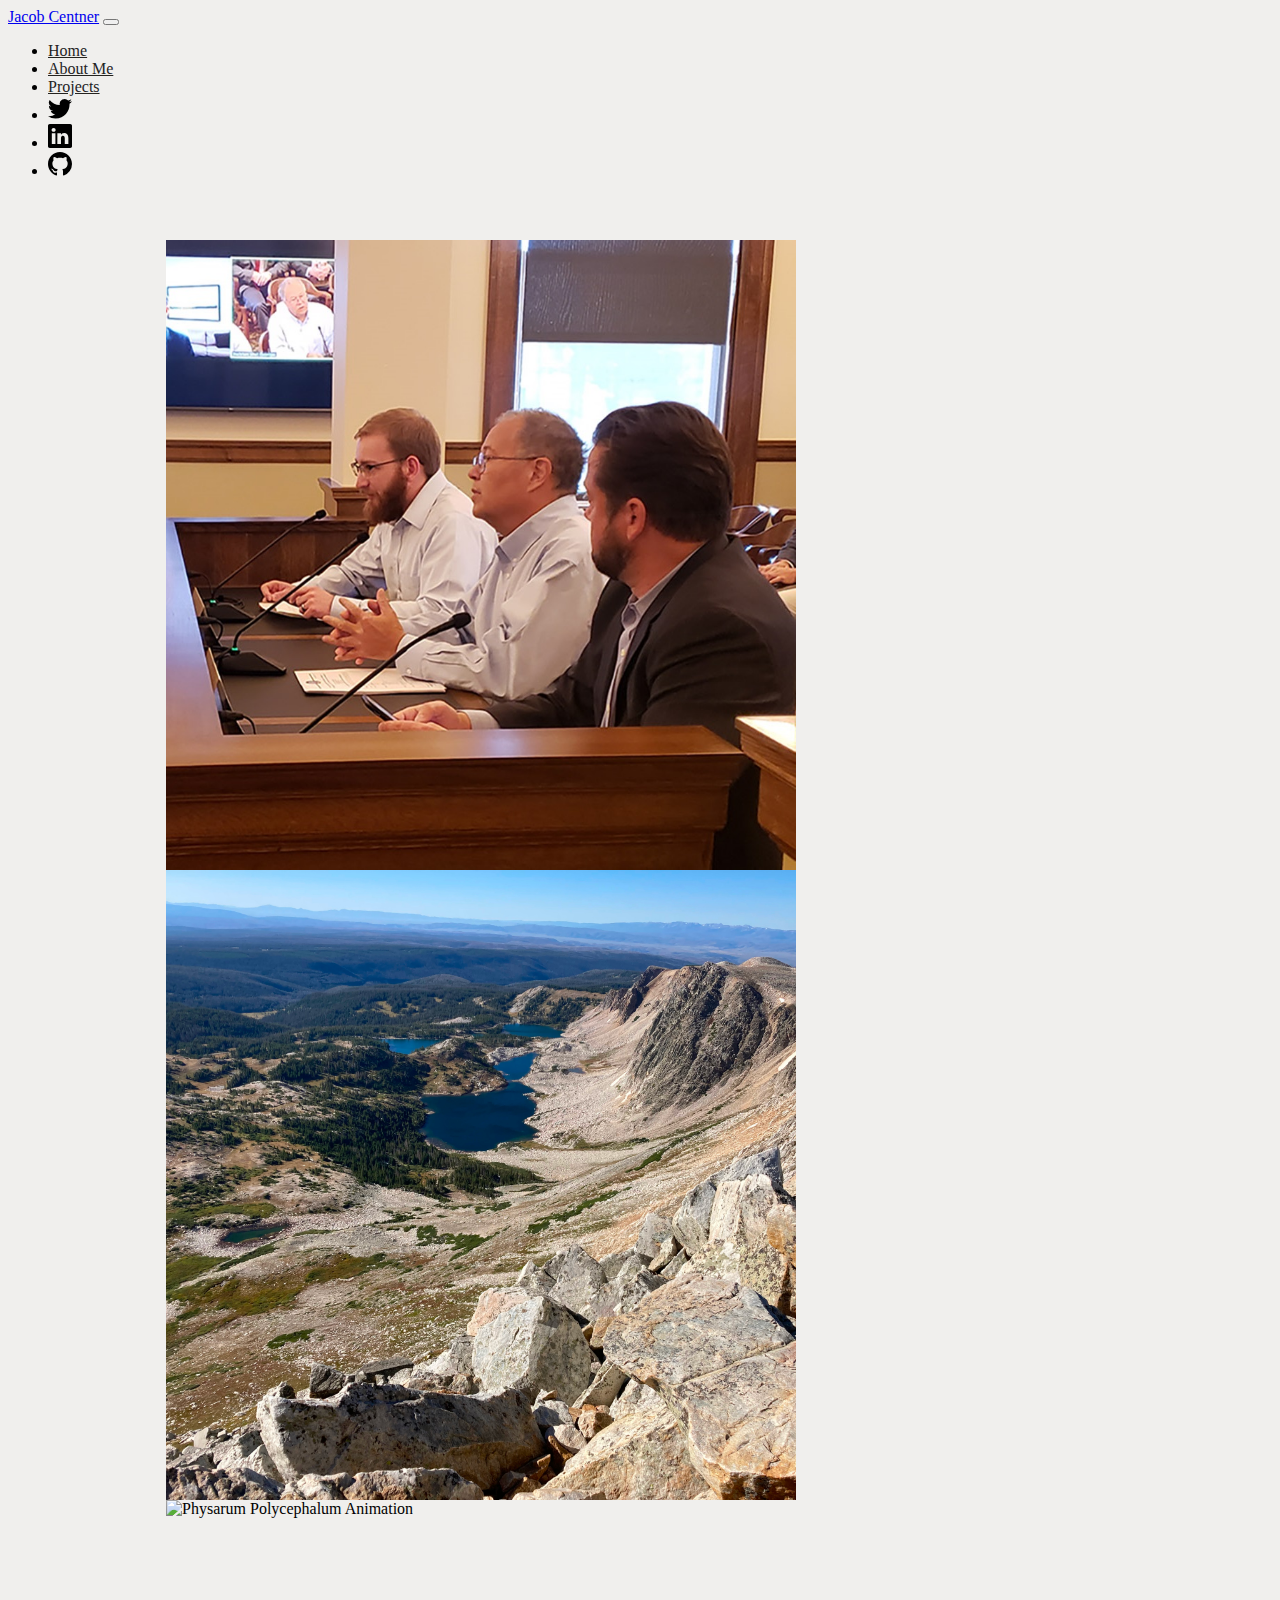
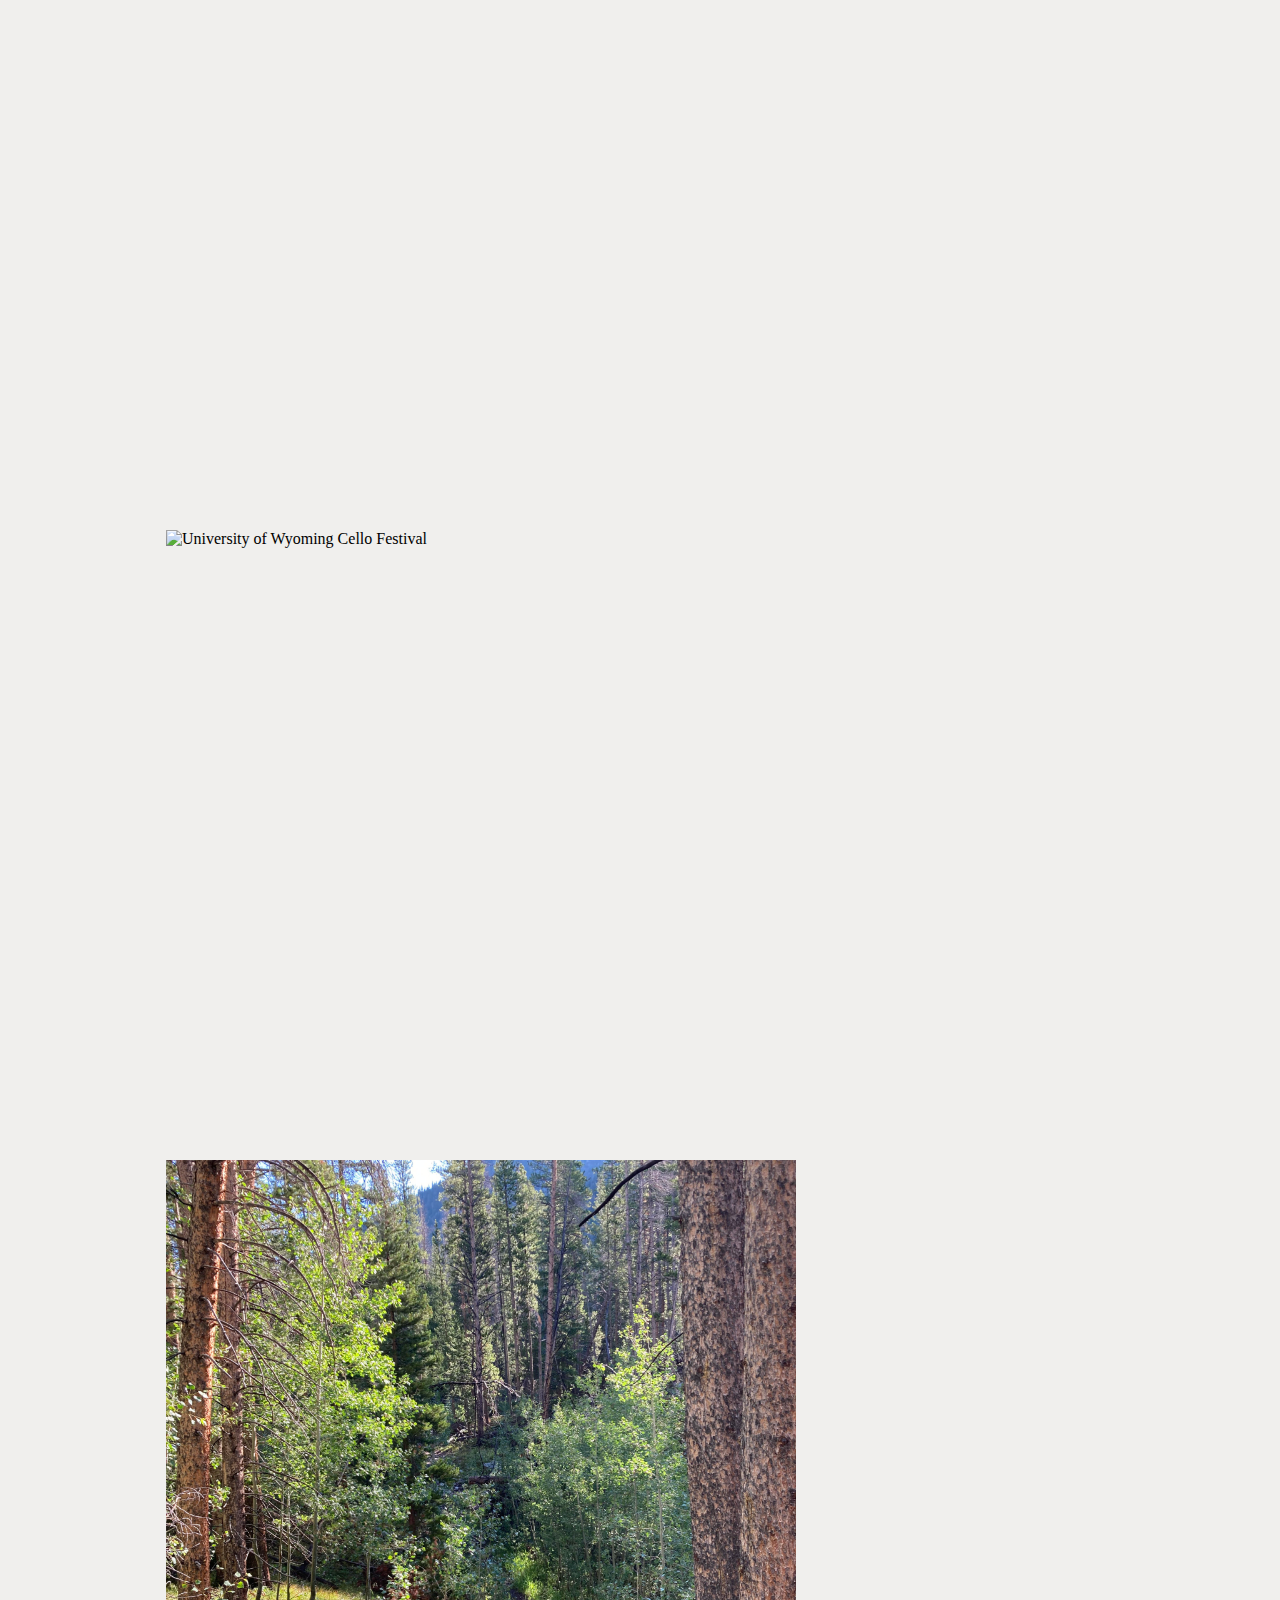
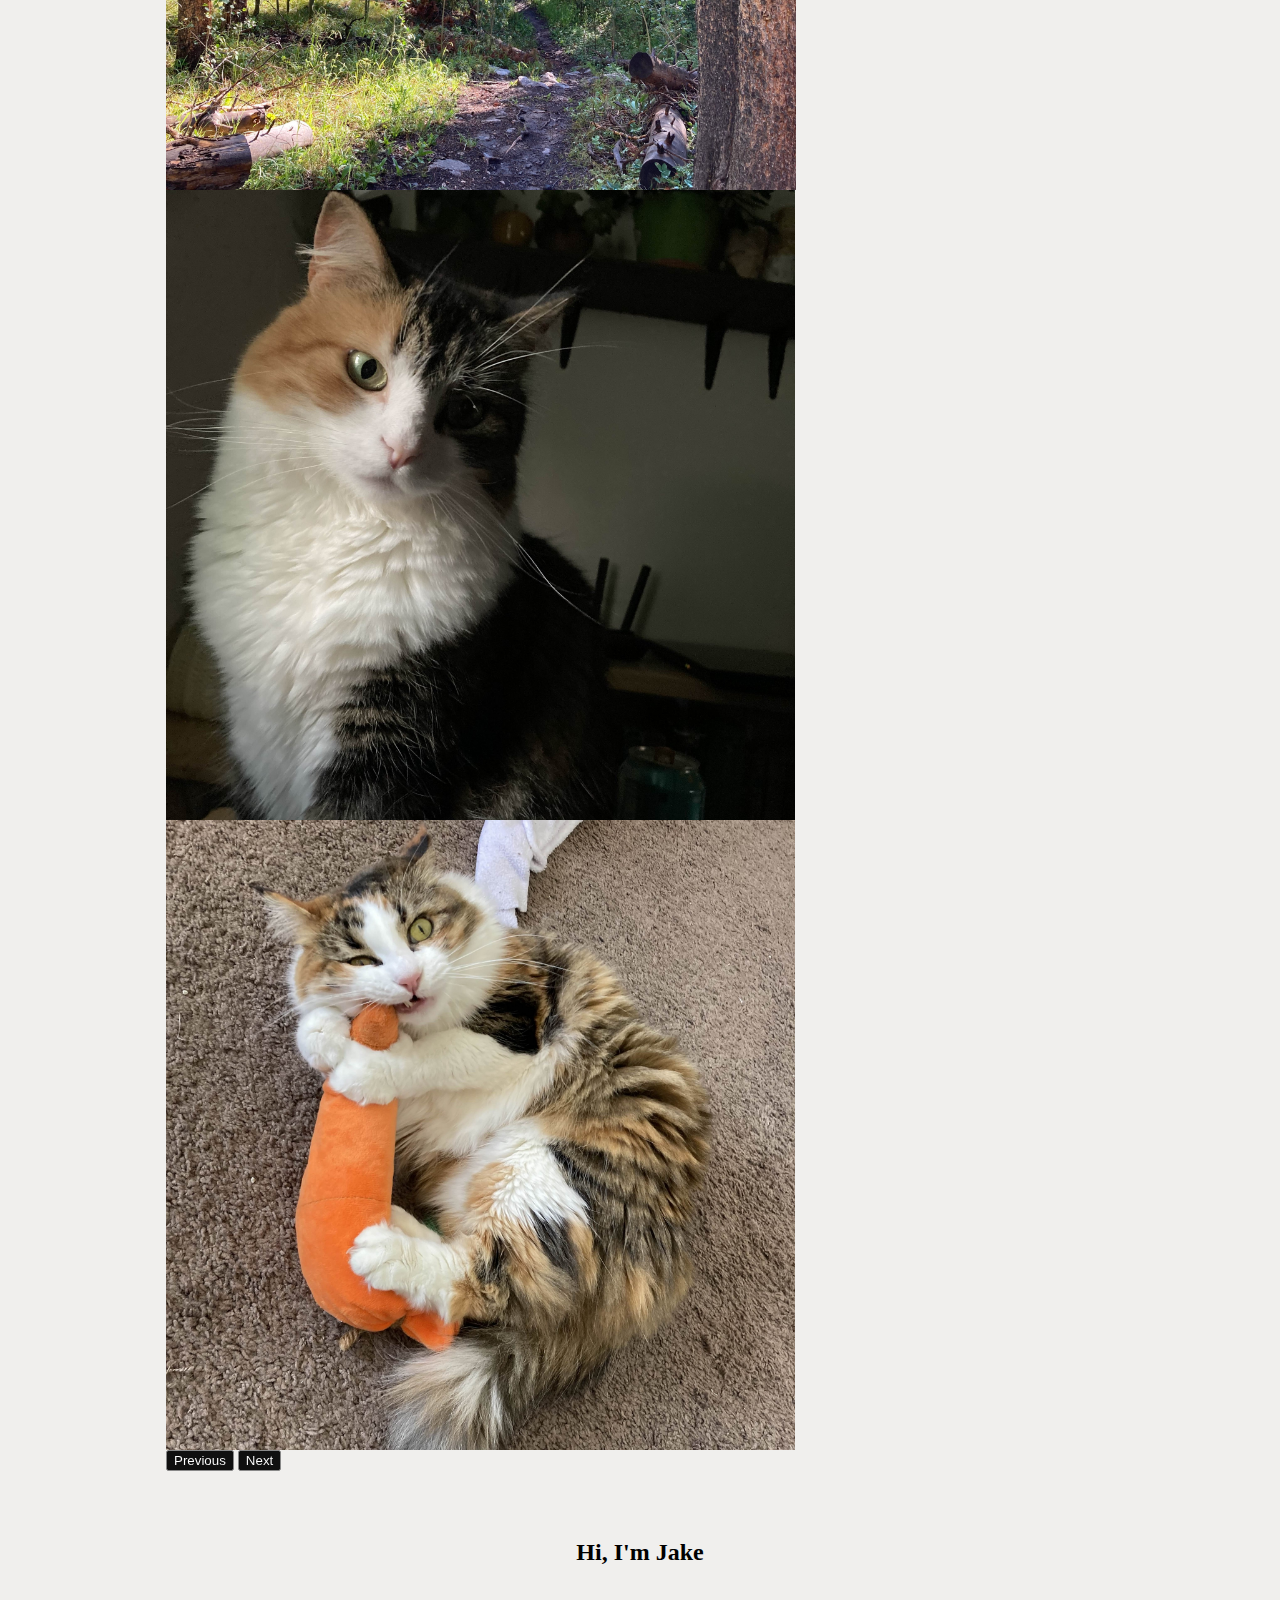
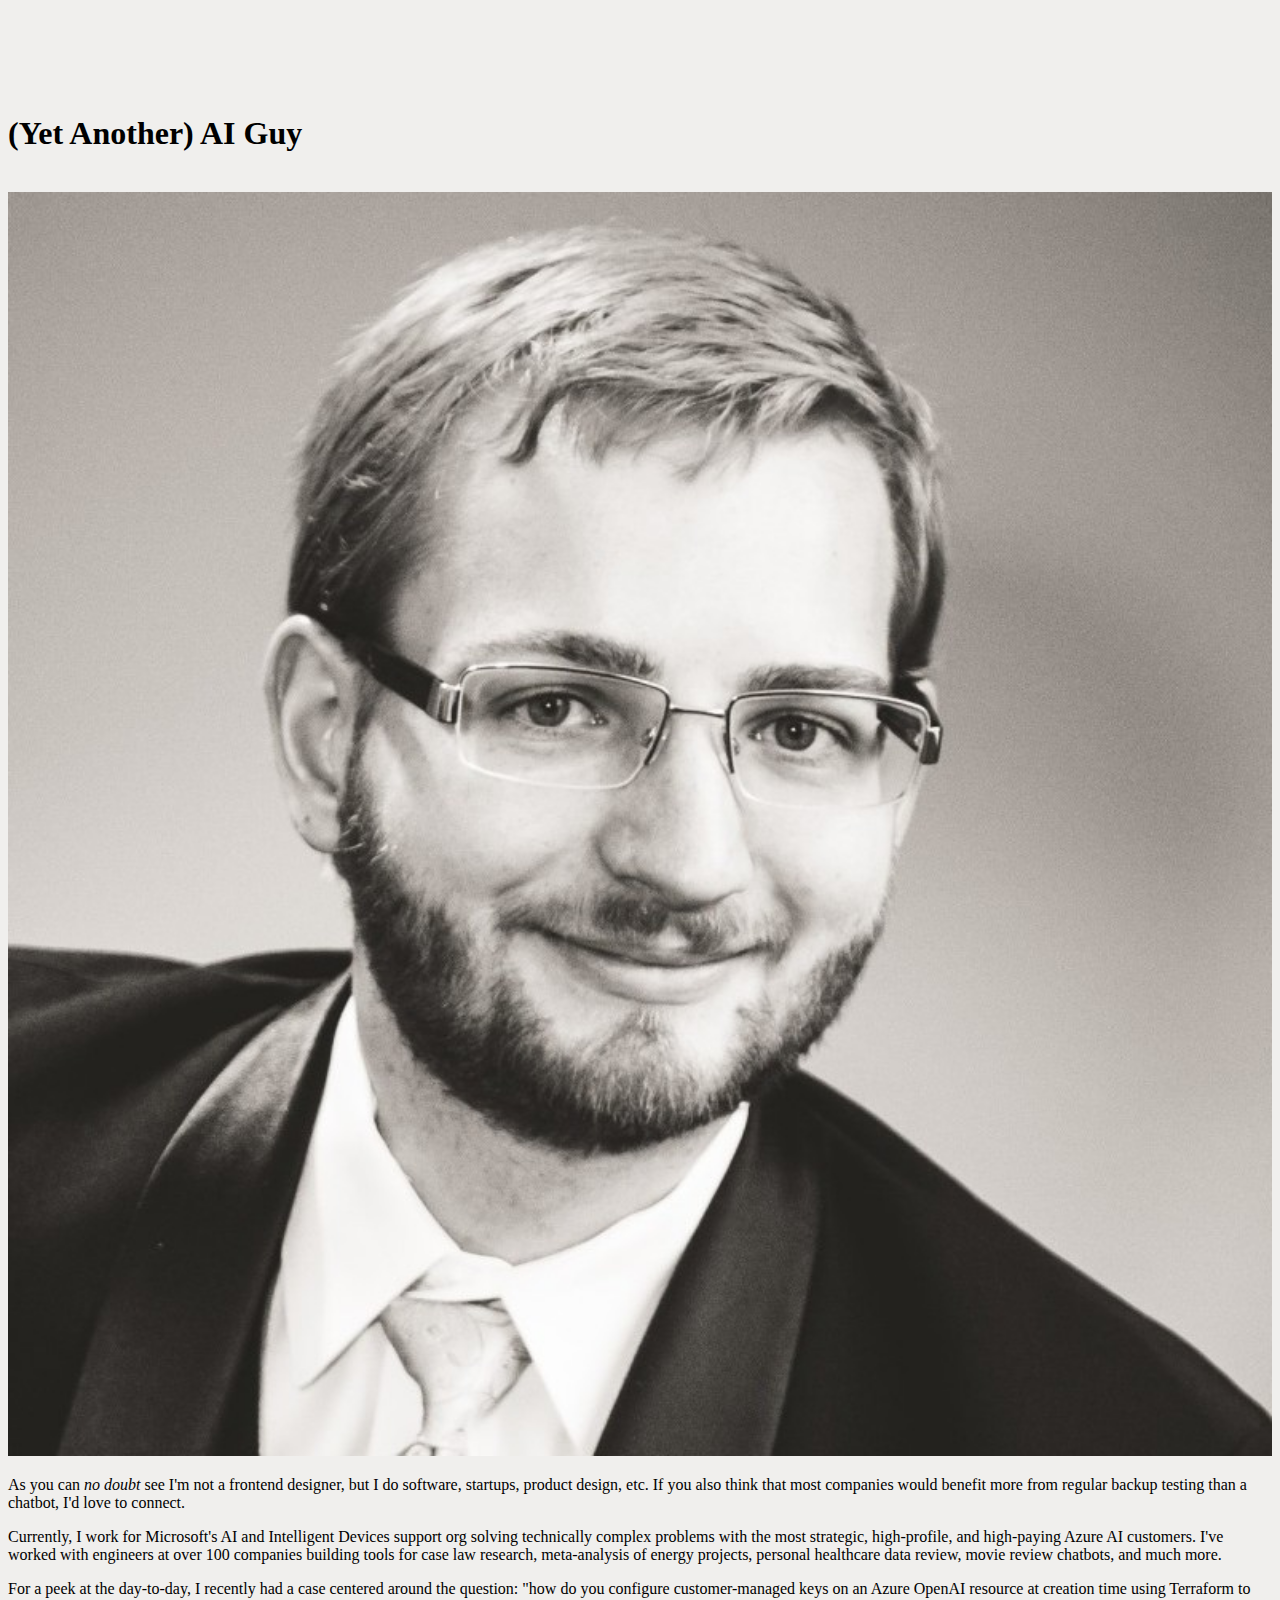
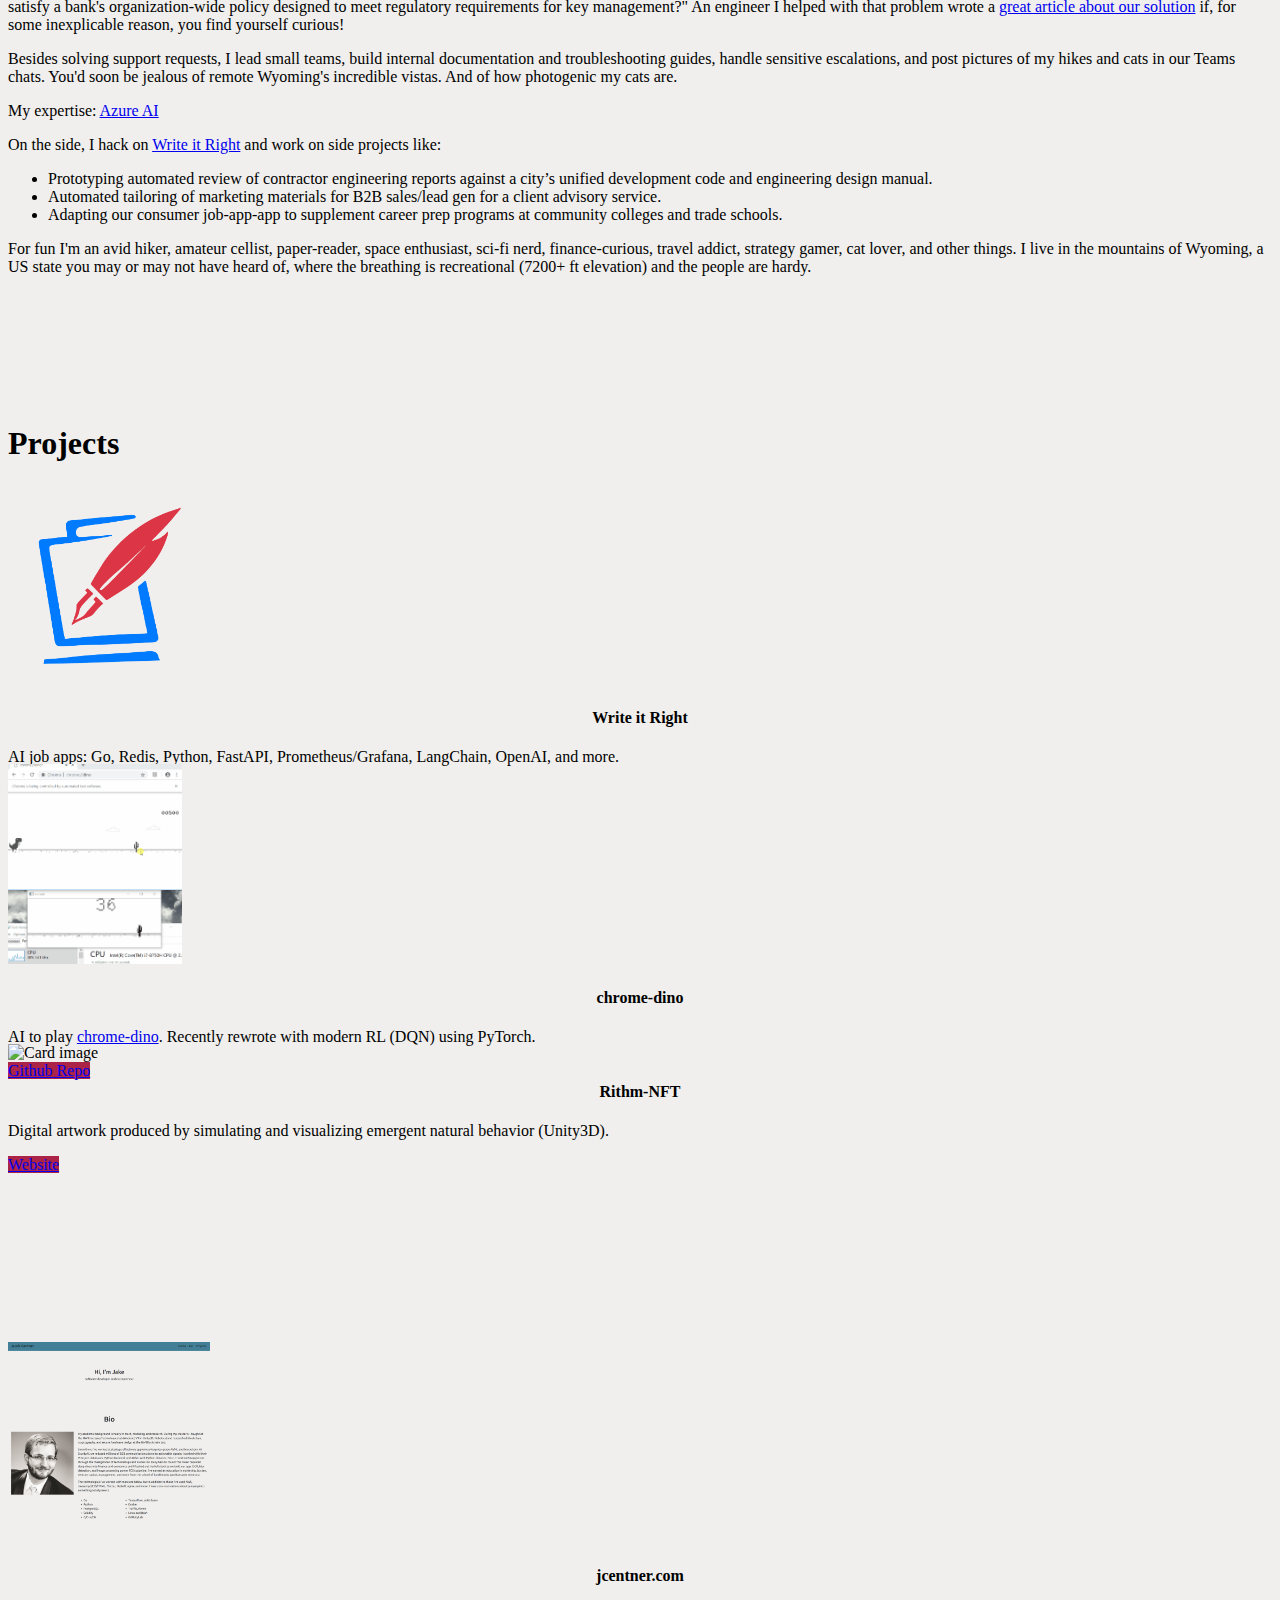
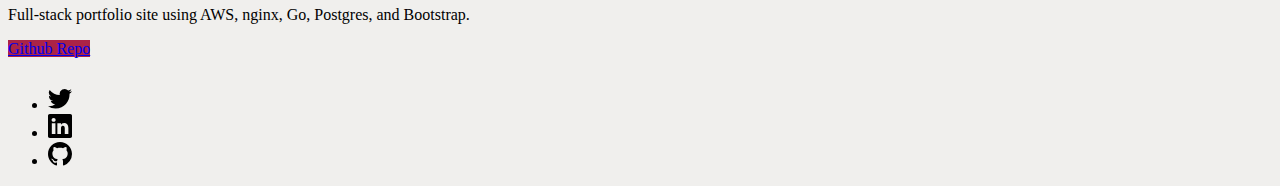
==== commit 9ffa0088: "add cat photos, naturally" ====
--- a/html/index.html
+++ b/html/index.html
@@ -86,6 +86,12 @@
 		    	        	        <div class="carousel-item">
 										<img src="./images/car-5-sm.jpg" class="d-block w-100 carousel_image" alt="Snowy Range, WY">
         			                </div>
+		    	        	        <div class="carousel-item">
+										<img src="./images/cat-1.jpg" class="d-block w-100 carousel_image" alt="Serena">
+        			                </div>
+		    	        	        <div class="carousel-item">
+										<img src="./images/cat-2.jpg" class="d-block w-100 carousel_image" alt="Saida">
+        			                </div>
     	   			       	    </div>
 	            		       	<button class="carousel-control-prev" type="button" data-bs-target="#home_carousel" data-bs-slide="prev">
                         			<span class="carousel-control-prev-icon" aria-hidden="true"></span>
@@ -119,17 +125,14 @@
                 	</div>
 
                 	<div class="col-lg-8">
-						<p>As you can <i>no doubt</i> see I'm not a frontend designer, but I do software, startups, product design, etc. I try to solve genuine problems in ways that make sense. I'm pretty good at determining what will or won't work, makes or saves money, and why.
-						</p>
-
-						<p>If you also think that most companies would benefit more from regular backup testing than a chatbot, I'd love to connect and hear about what you're doing. If you want an outside opinion on a project or product, I'll happily think through it with you. Clearly I believe in AI as a tool, but I think there's more than a little hype out there.
+						<p>As you can <i>no doubt</i> see I'm not a frontend designer, but I do software, startups, product design, etc. If you also think that most companies would benefit more from regular backup testing than a chatbot, I'd love to connect. 
 						</p>
 
 						<p>Currently, I work for Microsoft's AI and Intelligent Devices support org solving technically complex problems with the most strategic, high-profile, and high-paying Azure AI customers. I've worked with engineers at over 100 companies building tools for case law research, meta-analysis of energy projects, personal healthcare data review, movie review chatbots, and much more.
 						</p>
 						<p>For a peek at the day-to-day, I recently had a case centered around the question: "how do you configure customer-managed keys on an Azure OpenAI resource at creation time using Terraform to satisfy a bank's organization-wide policy designed to meet regulatory requirements for key management?" An engineer I helped with that problem wrote a <a href="https://medium.com/@arcsi1989/the-key-to-the-problem-journey-of-azure-openai-with-customer-managed-key-b27e38fc0b0e">great article about our solution</a> if, for some inexplicable reason, you find yourself curious!</p>
 
-						<p>Besides solving support requests, I lead small teams, build internal documentation and troubleshooting guides, handle sensitive escalations, and post pictures of my hikes and cats in our Teams chats. You'd soon be jealous of remote Wyoming's incredible vistas. And of how photogenic my cats are. I'm certainly jealous of that.  
+						<p>Besides solving support requests, I lead small teams, build internal documentation and troubleshooting guides, handle sensitive escalations, and post pictures of my hikes and cats in our Teams chats. You'd soon be jealous of remote Wyoming's incredible vistas. And of how photogenic my cats are.  
 						</p>
 
 						<p>My expertise: <a href=https://azure.microsoft.com/en-us/solutions/ai>Azure AI</a>
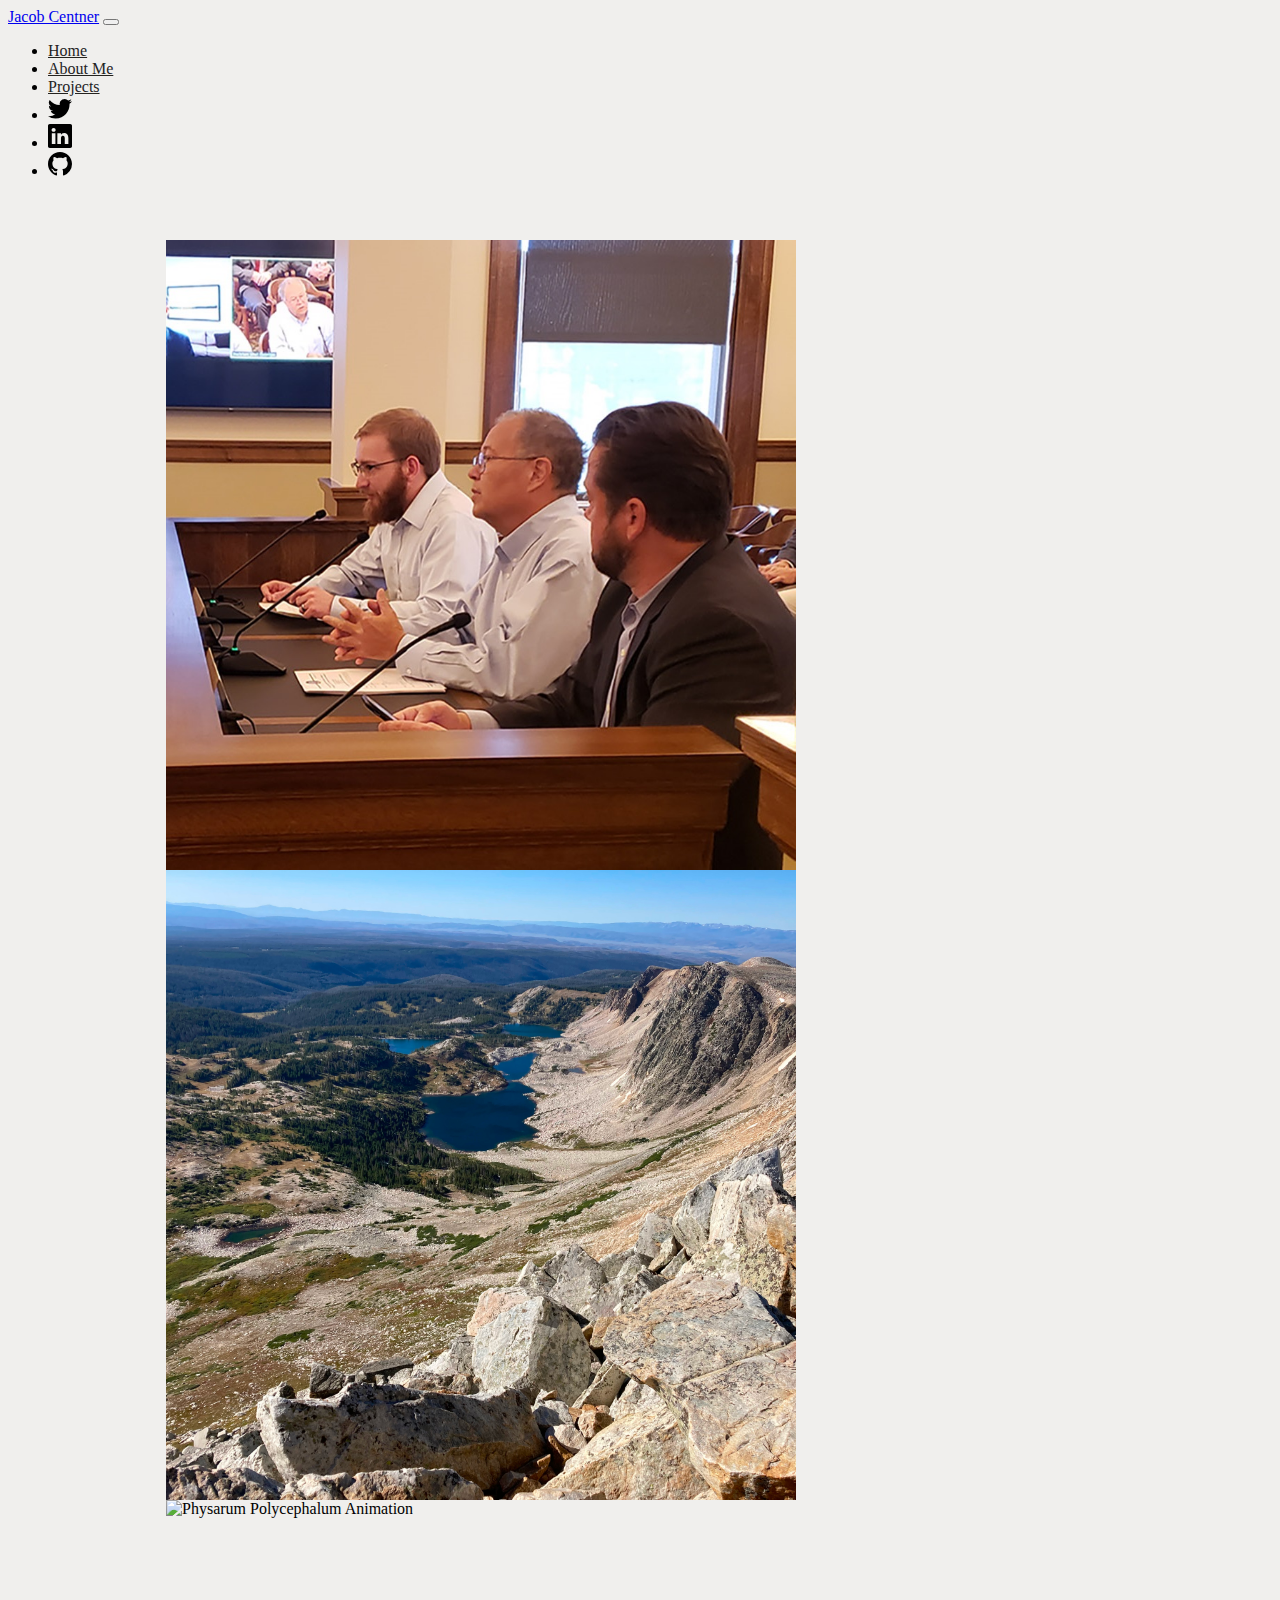
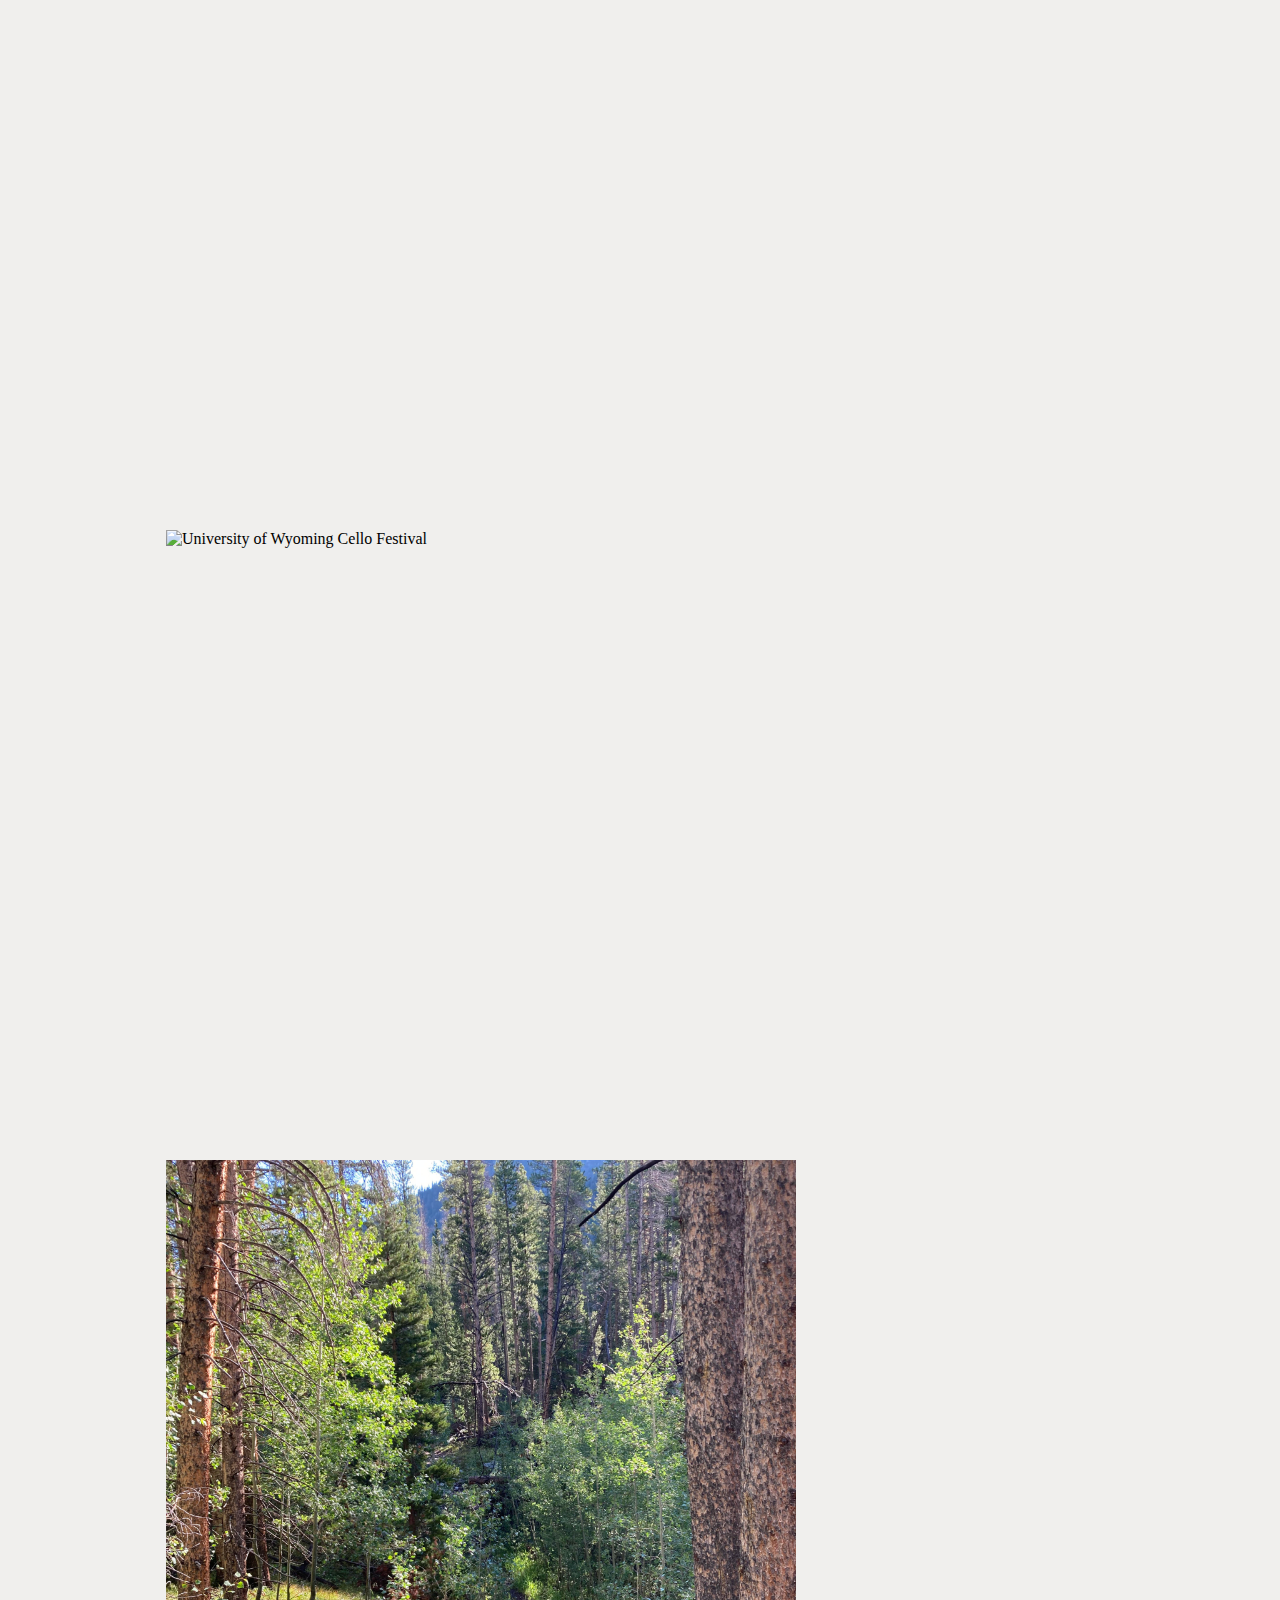
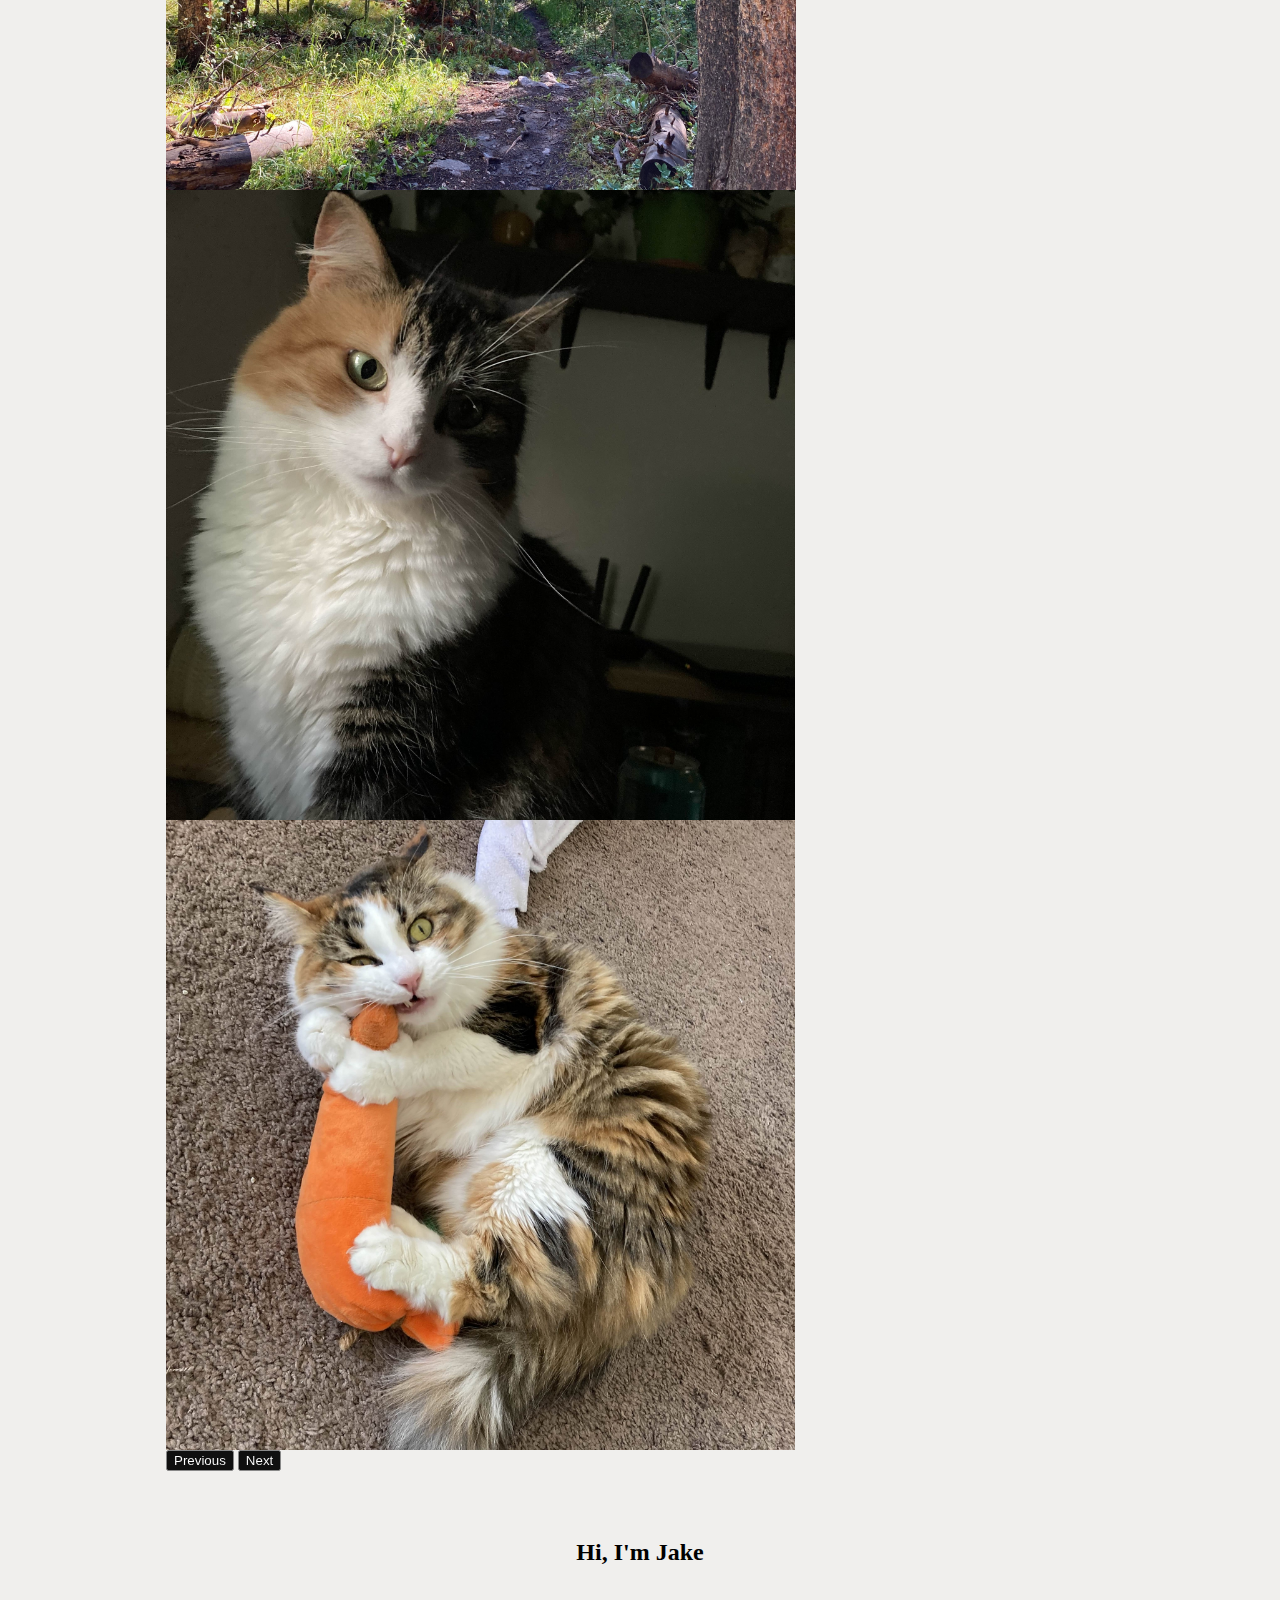
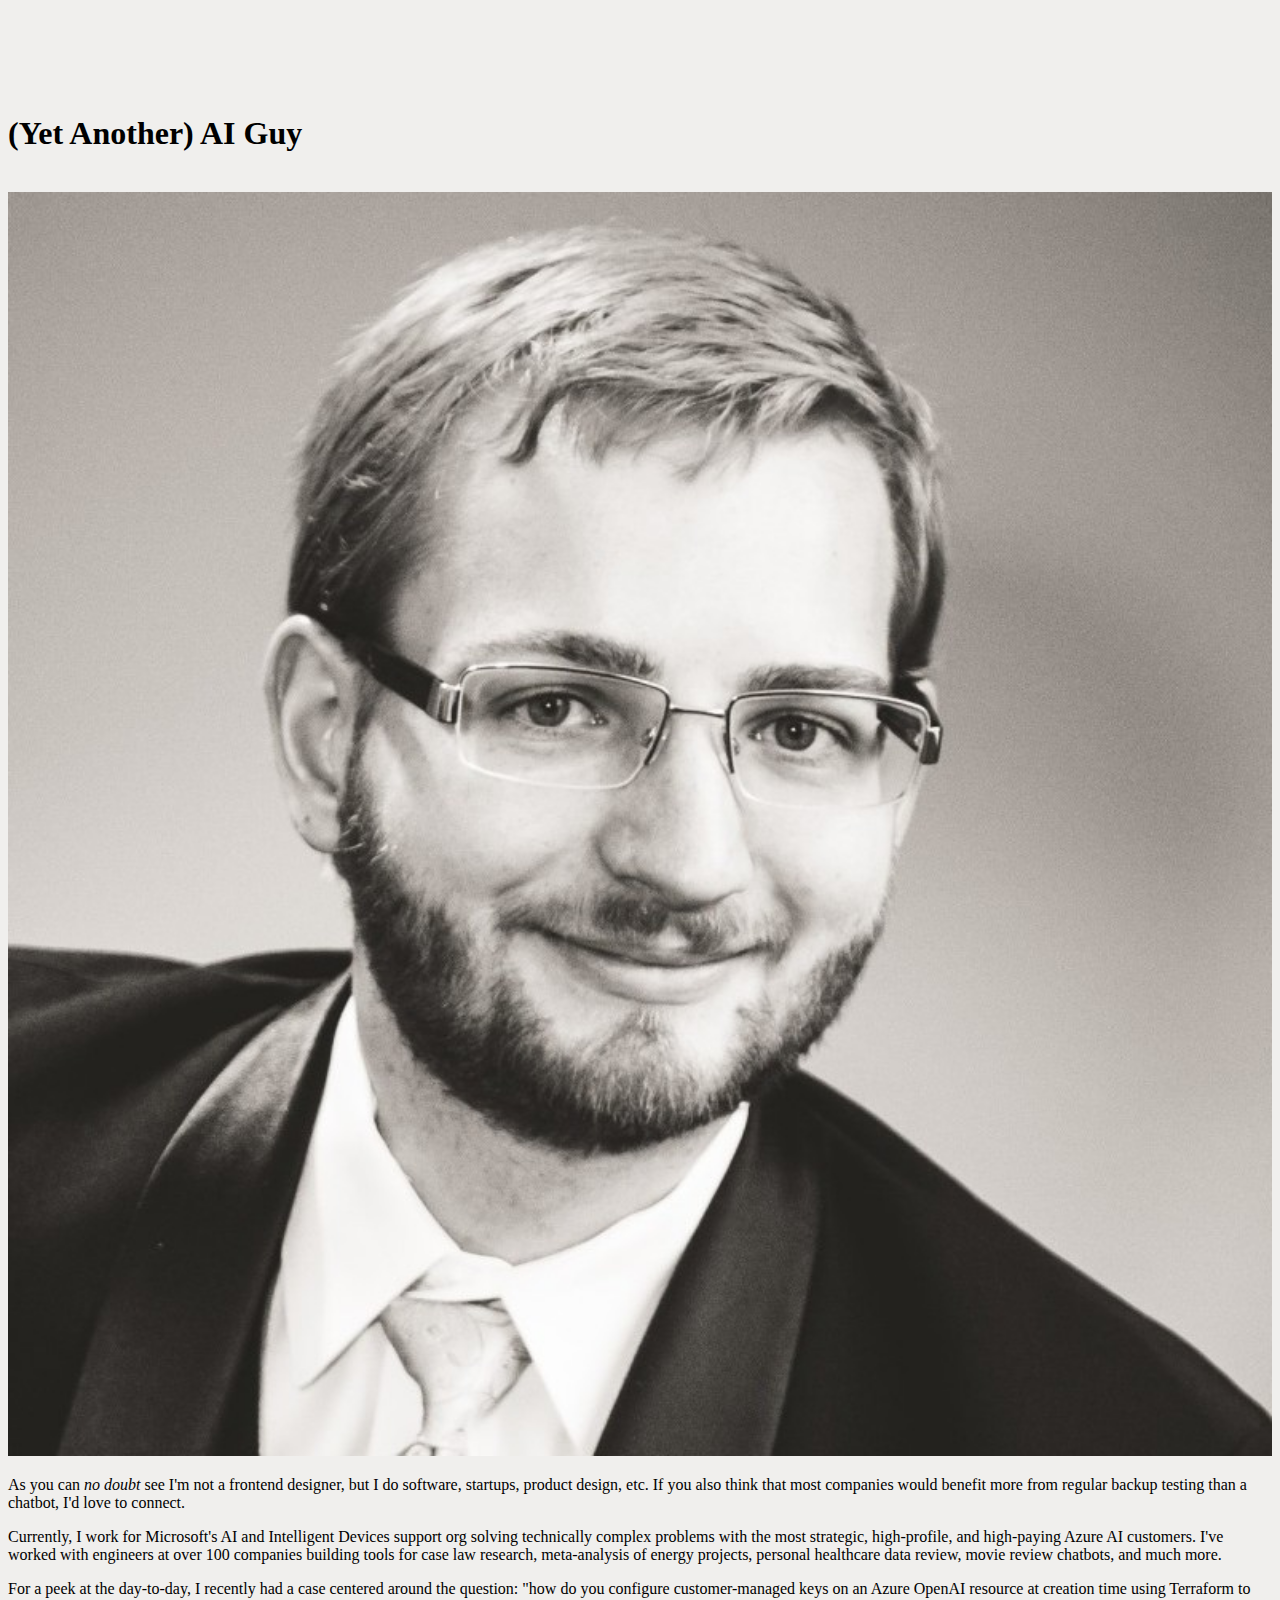
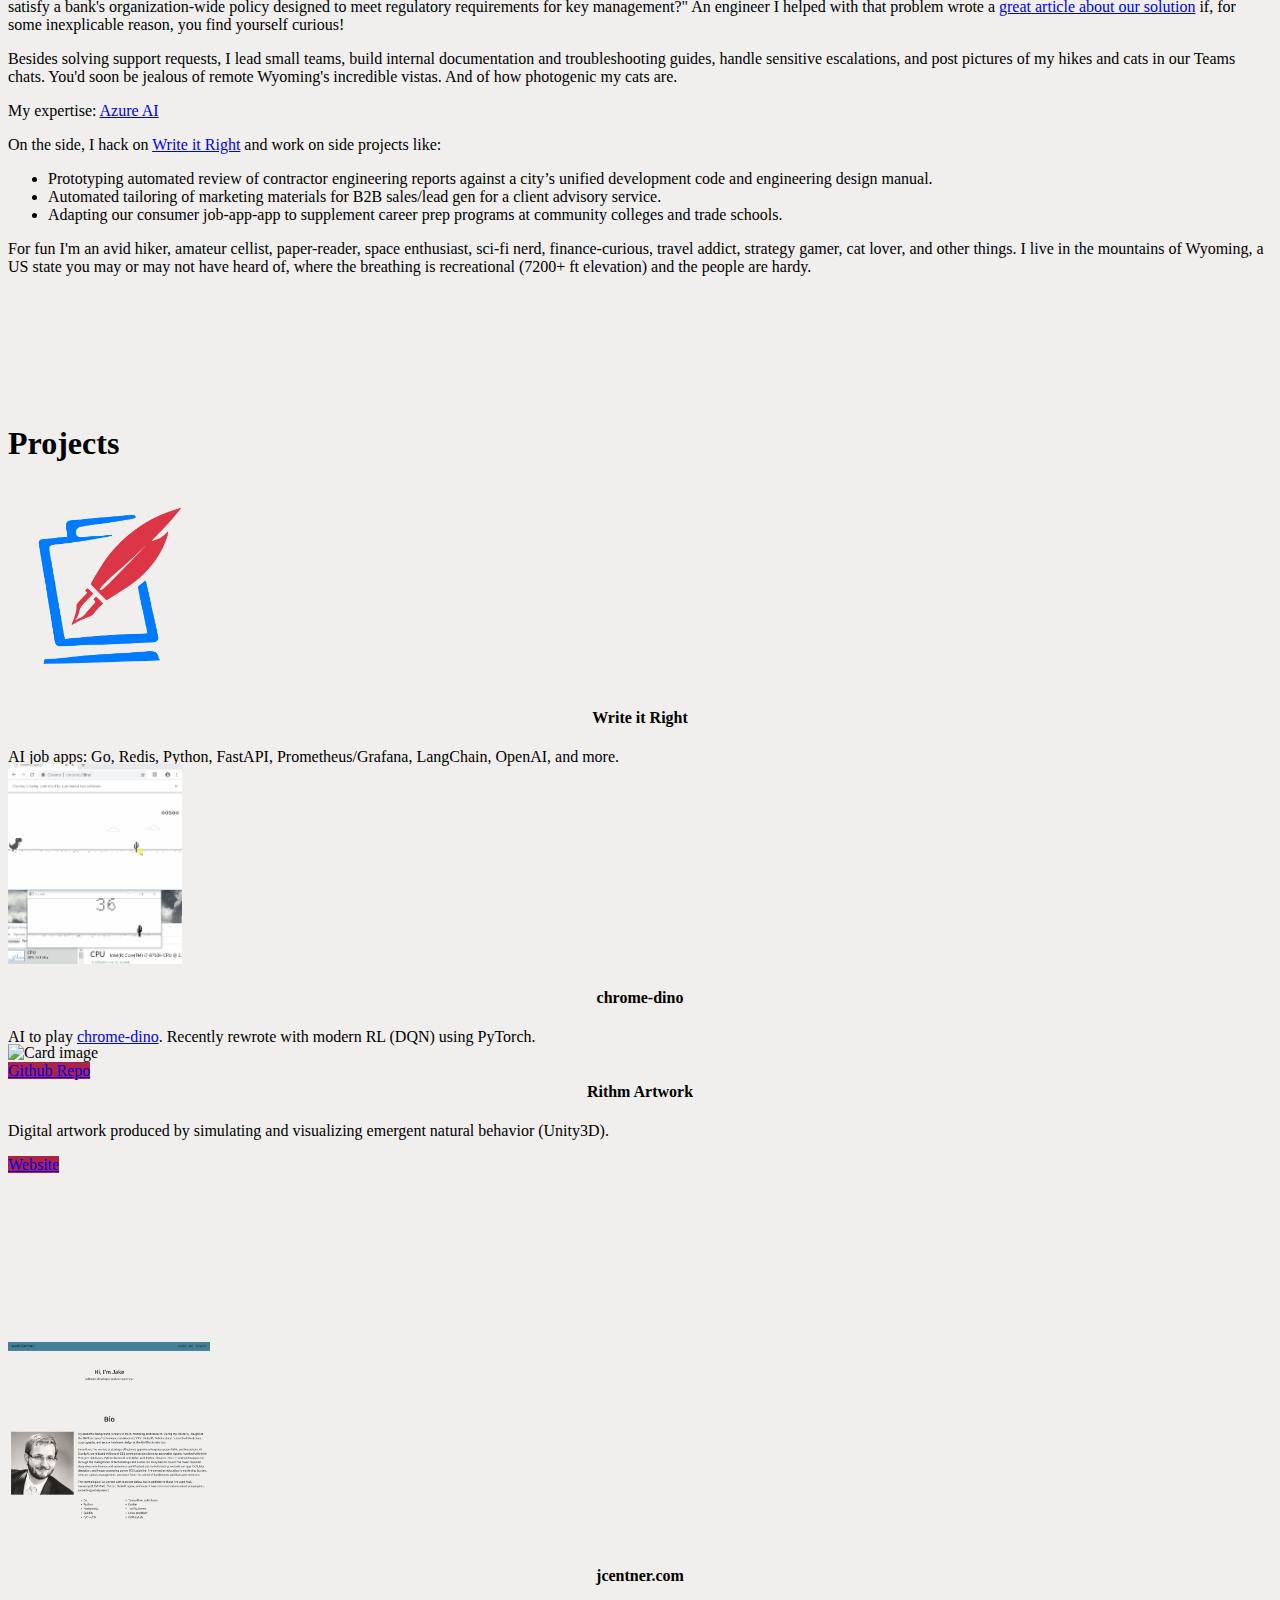
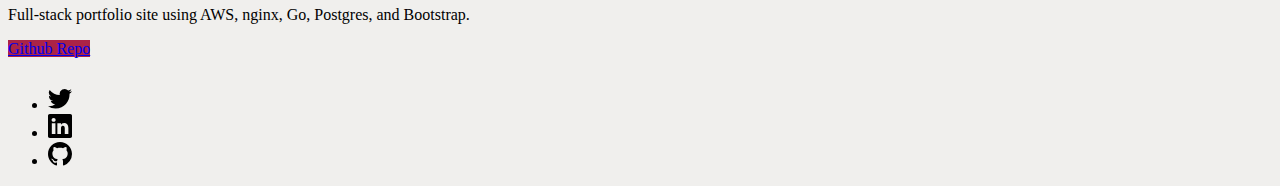
==== commit 888e7ab6: "rename rithm" ====
--- a/html/index.html
+++ b/html/index.html
@@ -190,7 +190,7 @@
             	        <div class="card">
                 	        <img class="card-img-top" src="images/rithm.gif" alt="Card image">
                     	    <div class="card-body">
-                        	    <h4 class="card-title">Rithm-NFT</h4>
+                        	    <h4 class="card-title">Rithm Artwork</h4>
 								<p class="card-text">Digital artwork produced by simulating and visualizing emergent natural behavior (Unity3D).</p>
                             	<div class="text-center">
                                 	<a href="https://rithm-nft.com" class="btn card-btn btn-primary" role="button">Website</a>
